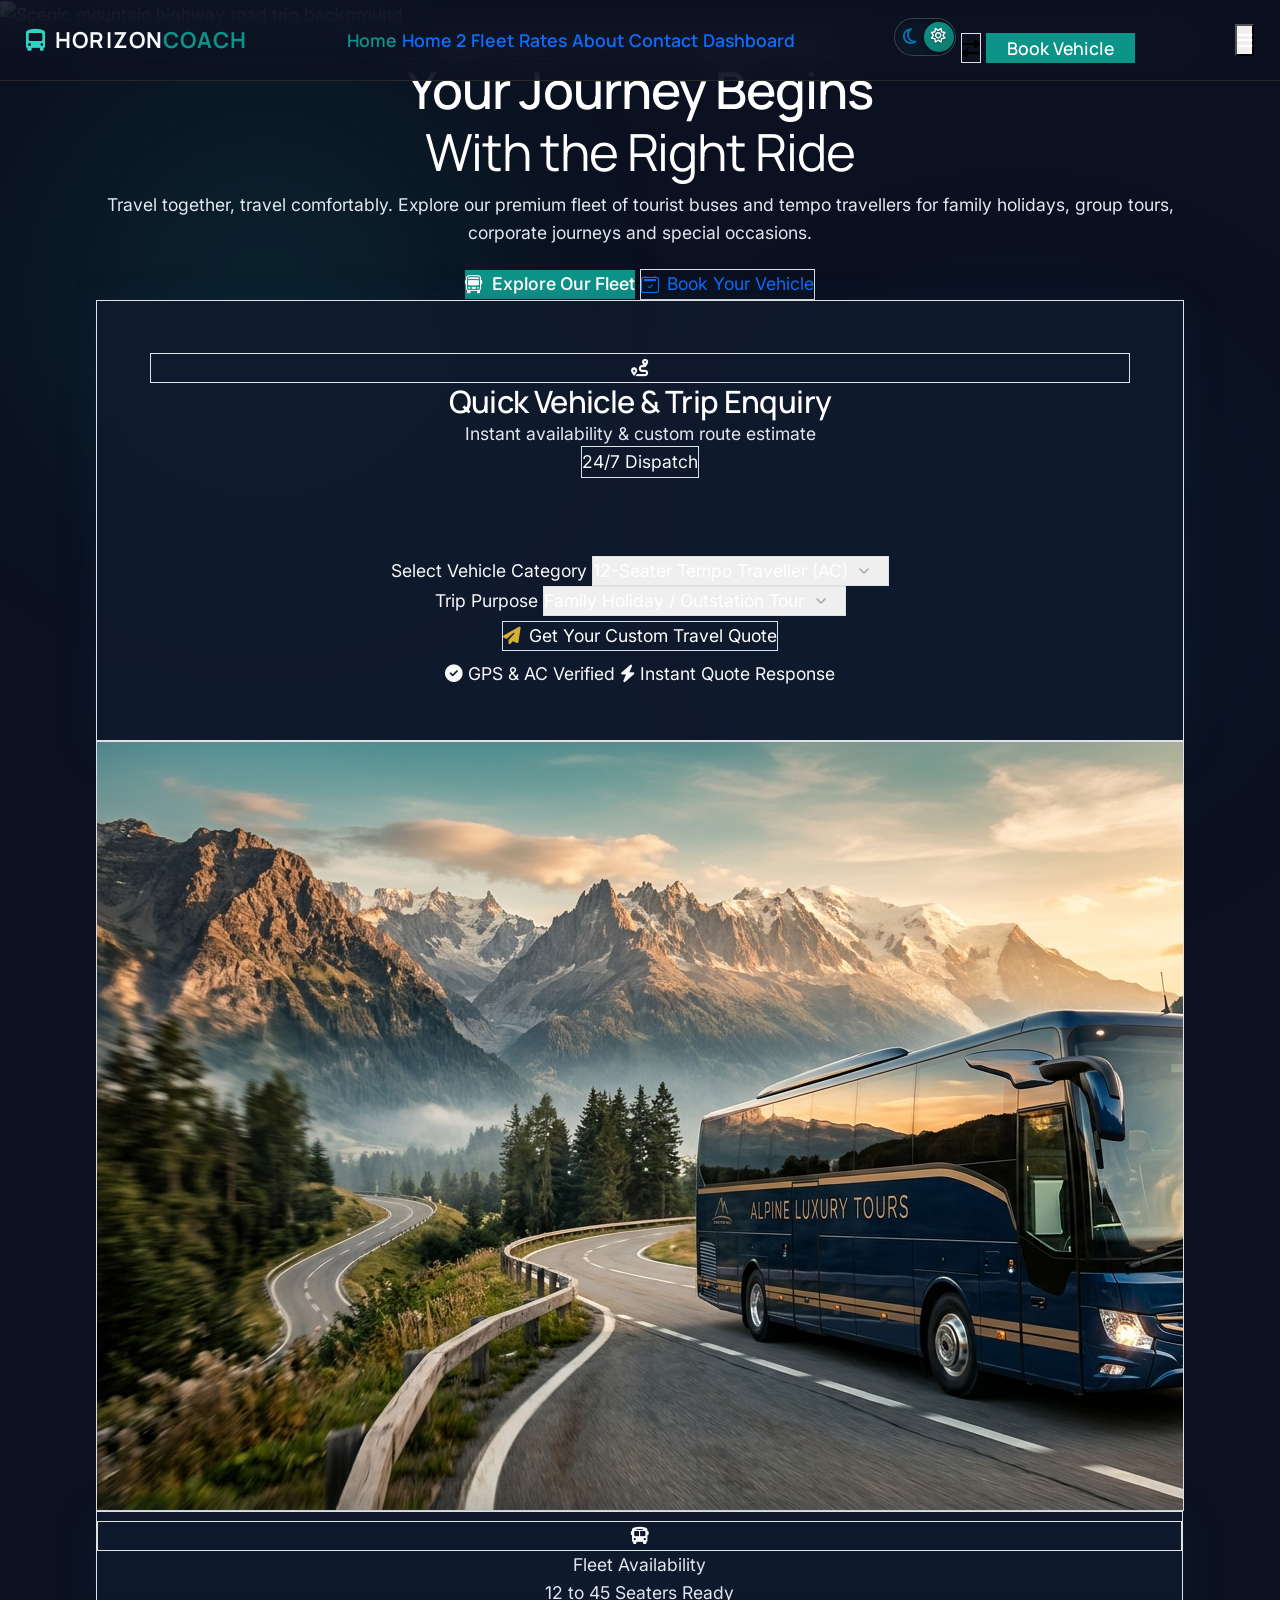
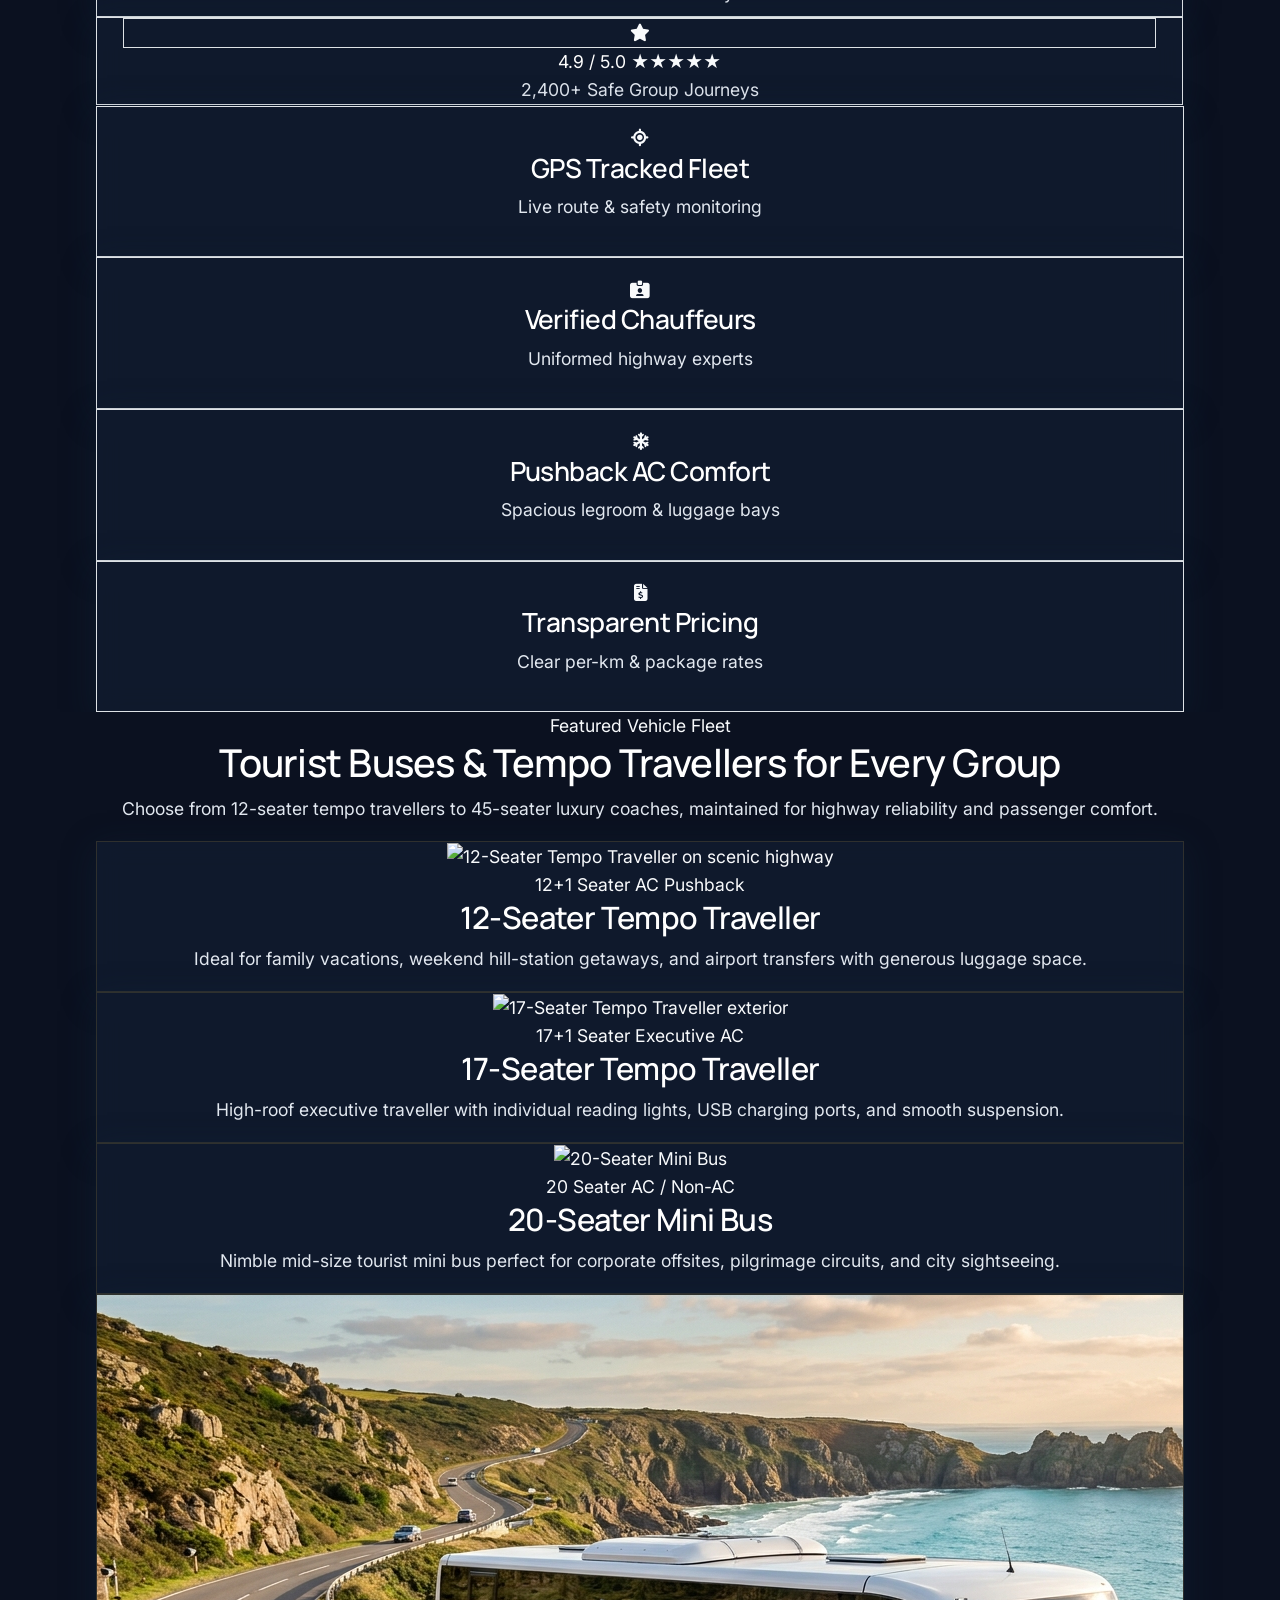
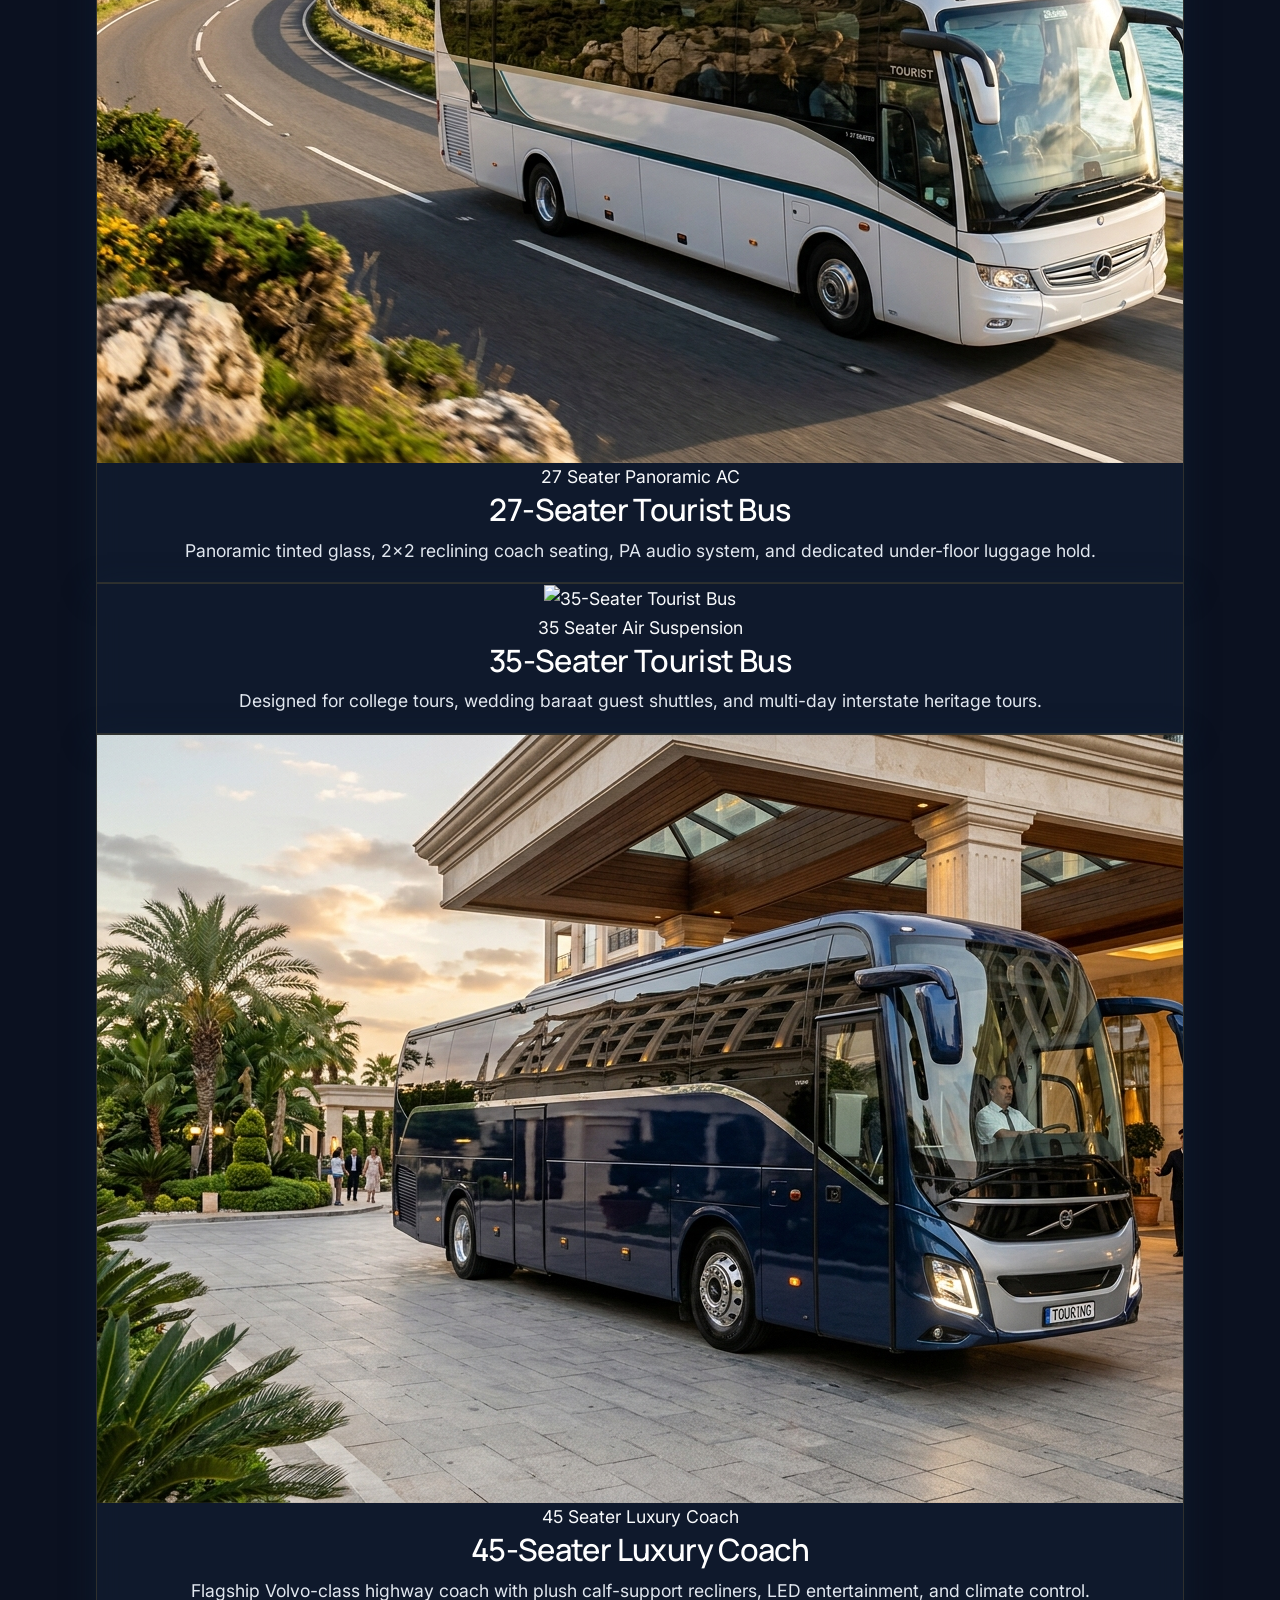
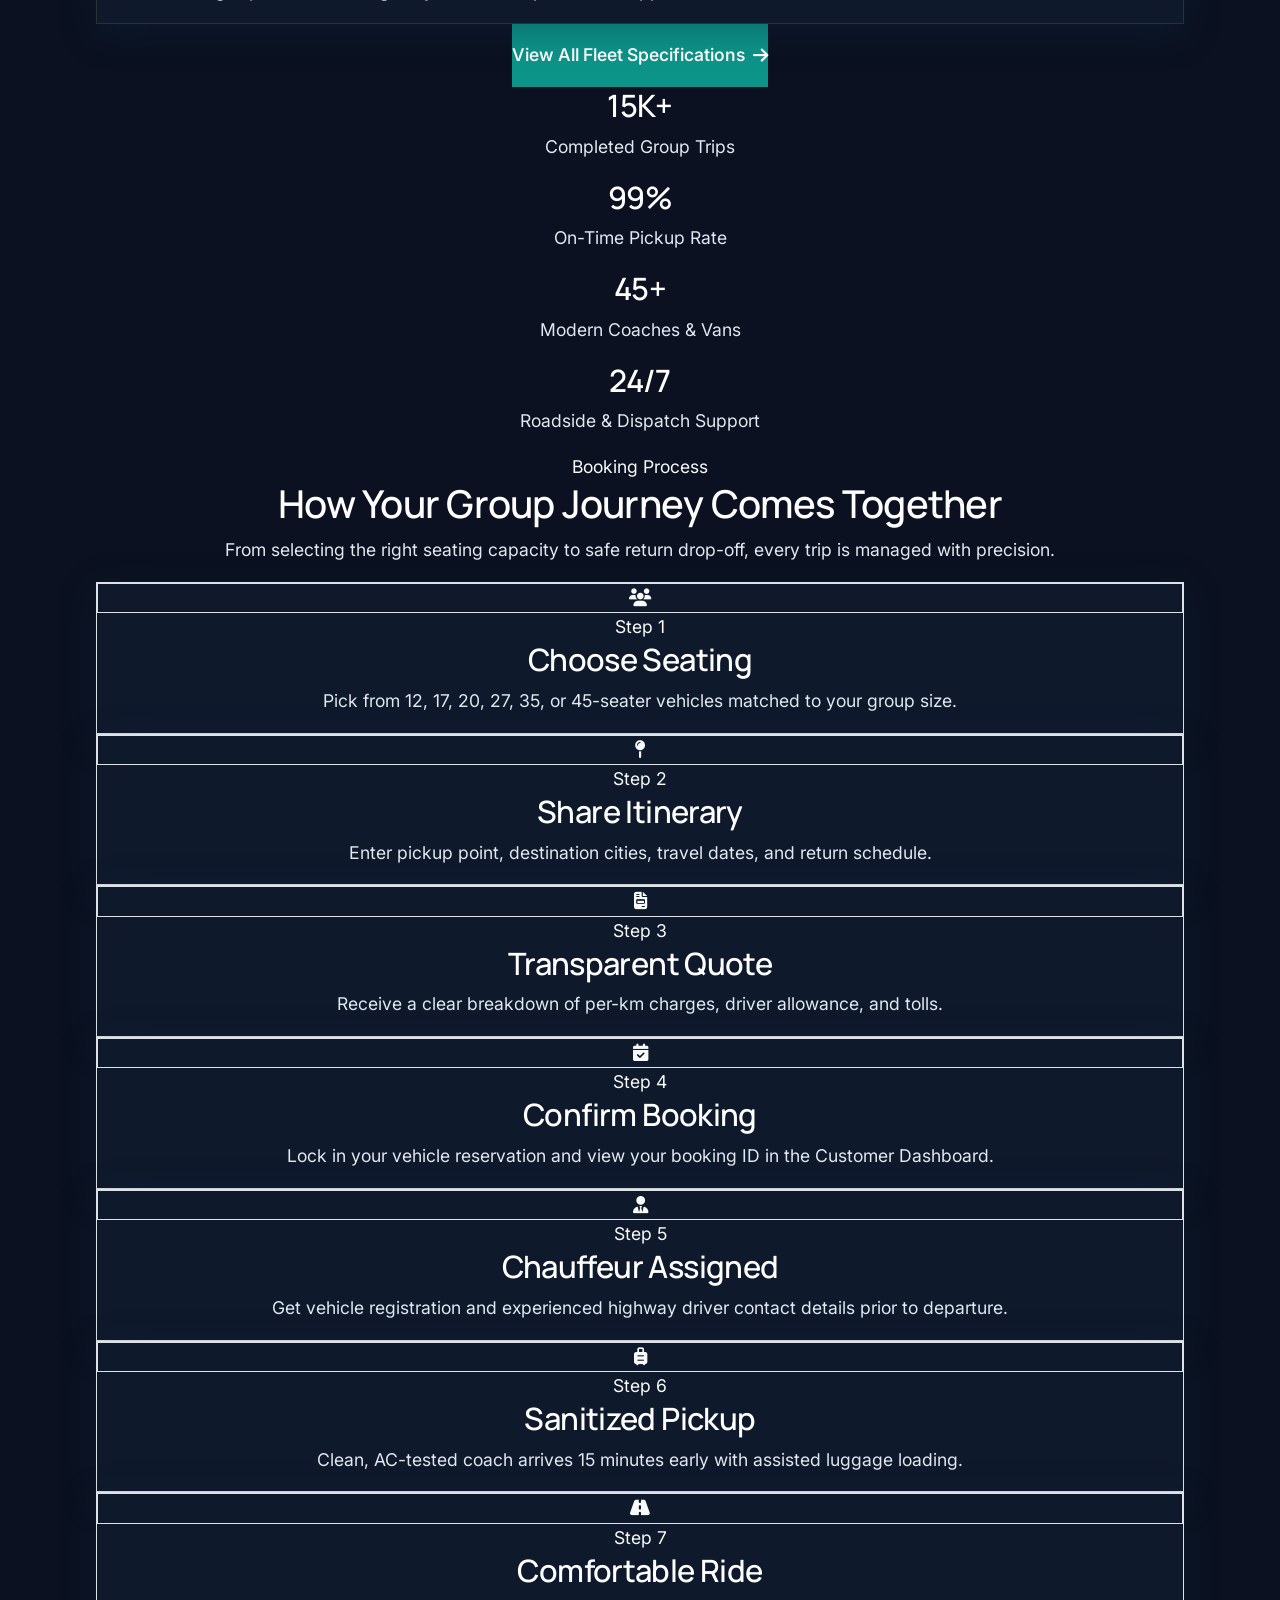
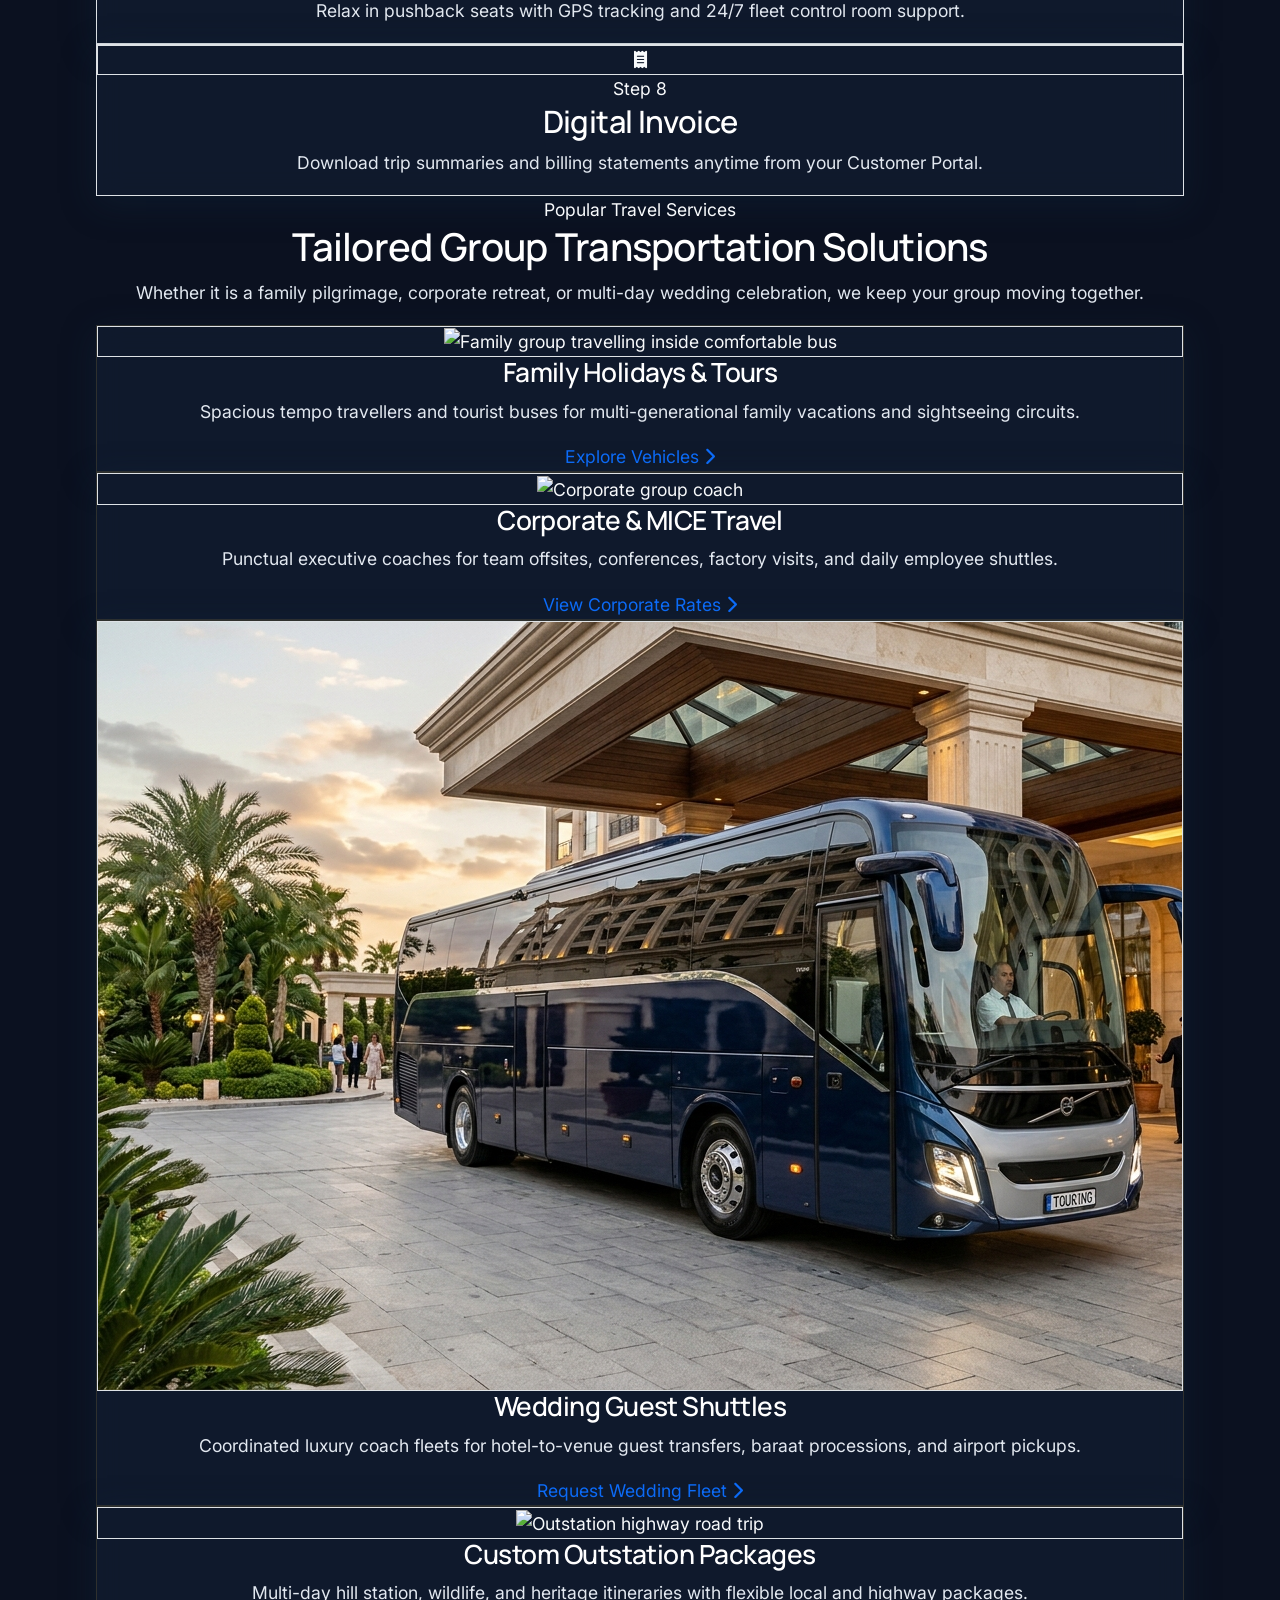
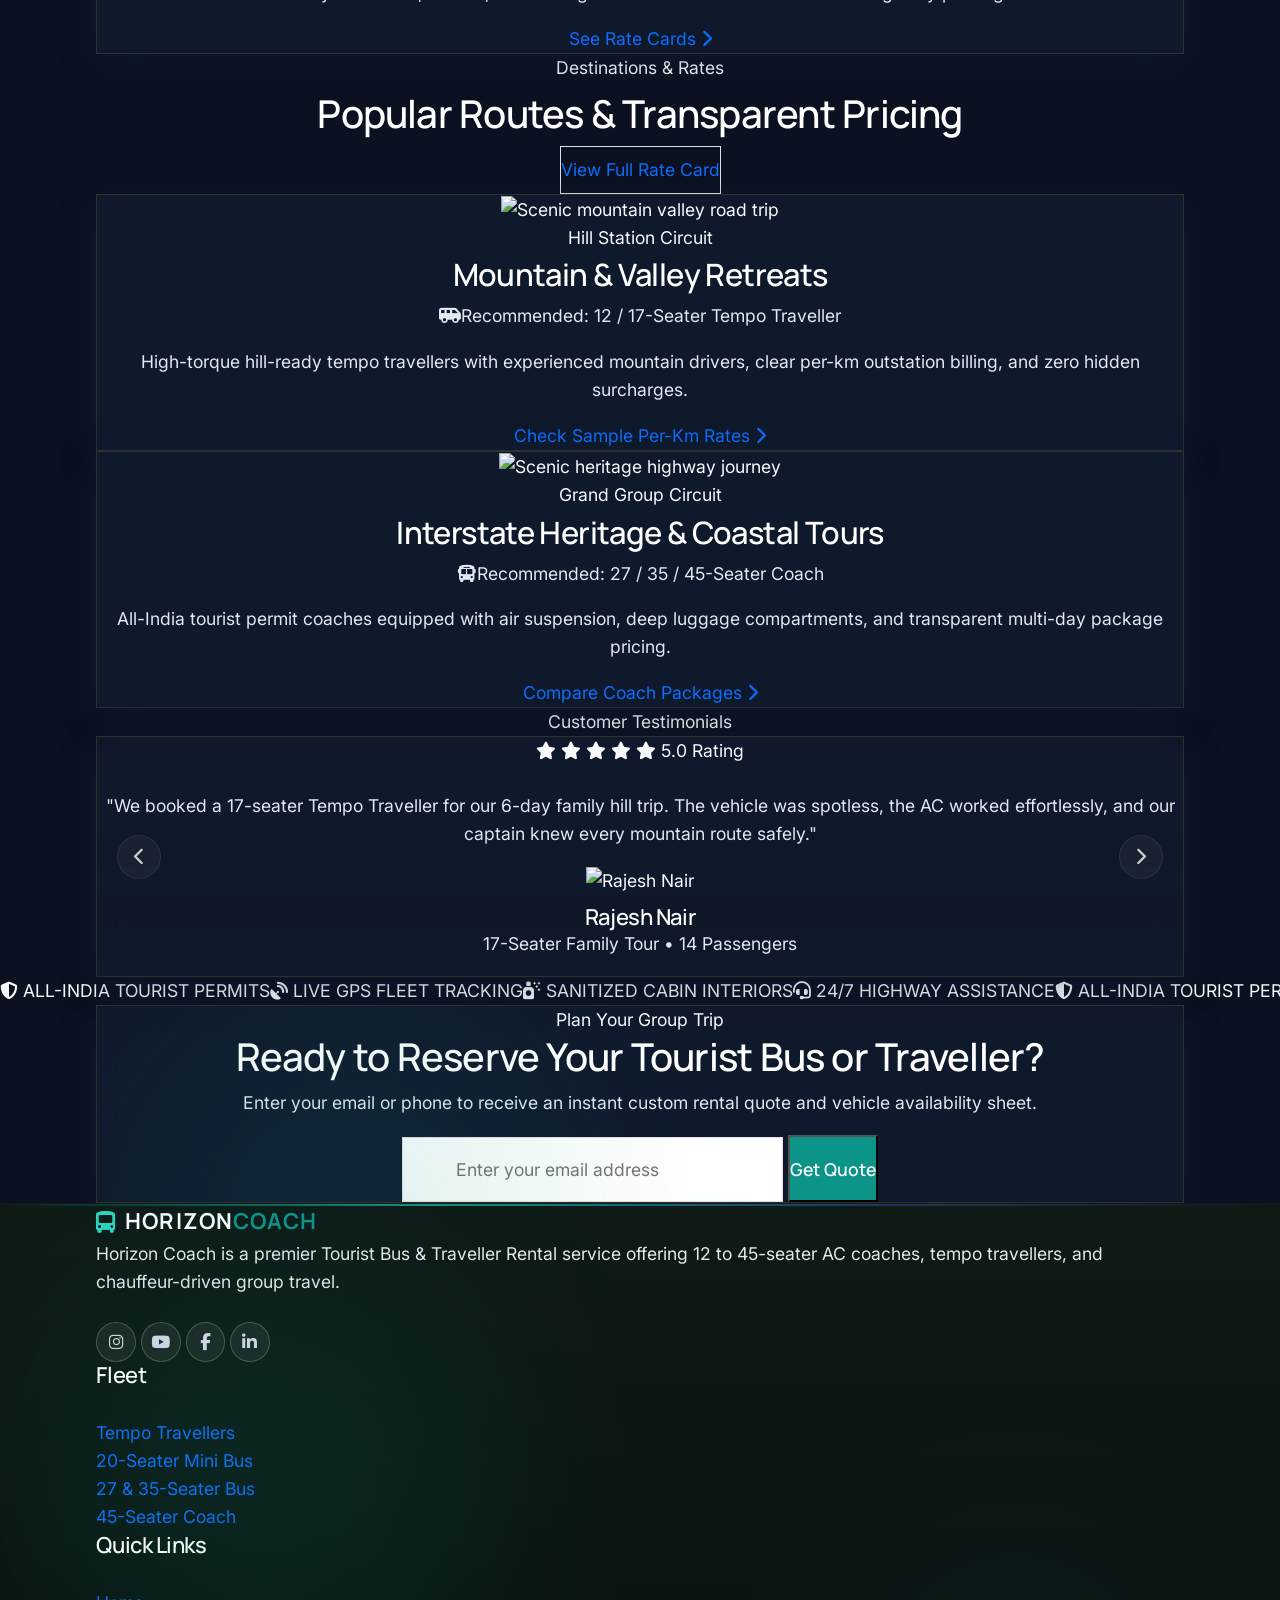
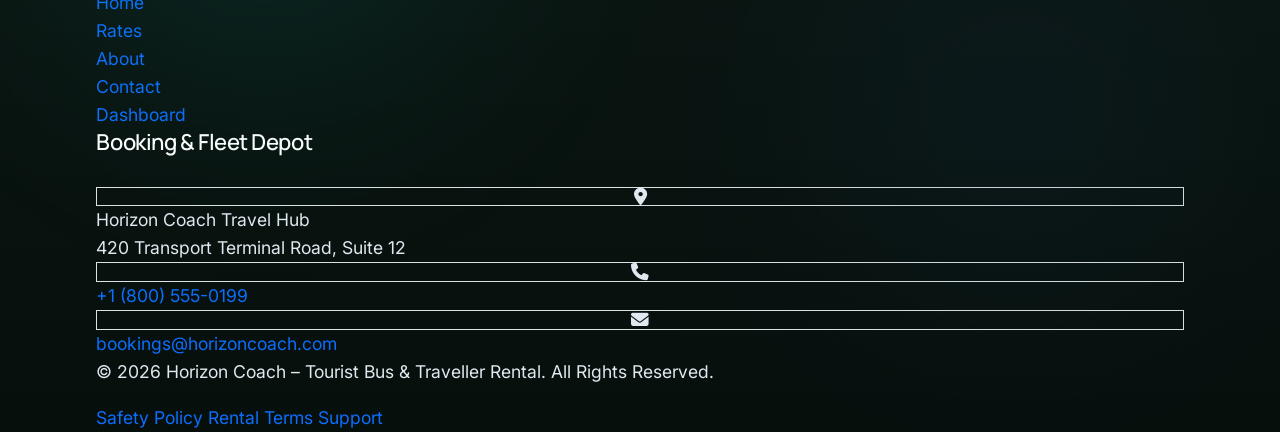
==== index.html @ f1a5cb8f "Transform website to Horizon Coach - Tourist Bus & Traveller Rental" ====
<!DOCTYPE html>
<html lang="en" data-theme="dark">

<head>
  <meta charset="UTF-8">
  <meta name="viewport" content="width=device-width, initial-scale=1.0">
  <title>Horizon Coach | Tourist Bus &amp; Traveller Rental</title>
  <meta name="description"
    content="Horizon Coach offers reliable tourist bus rentals, 12 to 17-seater tempo travellers, mini buses, and 45-seater luxury coaches for family holidays, corporate travel, weddings, and group tours.">
  <meta name="keywords" content="tourist bus rental, tempo traveller rental, luxury coach hire, mini bus rental, group transportation, wedding bus rental, corporate travel">
  <link rel="icon" type="image/svg+xml" href="favicon.svg">

  <!-- CSS Stylesheets -->
  <script src="https://cdn.tailwindcss.com"></script>
  <script>
    tailwind.config = {
      darkMode: 'class',
      theme: {
        extend: {
          colors: {
            darkbg: '#0B1120',
            cardbg1: '#111B2E',
            cardbg2: '#1E3A5F',
            primary: '#0D9488',
            secondary: '#111B2E',
            accent: '#D4AF37',
            violet: {
              400: '#0D9488',
              500: '#0D9488',
              600: '#111B2E',
            }
          },
          fontFamily: {
            sans: ['Inter', 'sans-serif'],
            heading: ['Manrope', 'Plus Jakarta Sans', 'sans-serif']
          }
        }
      }
    }
  </script>
  <link href="https://cdn.jsdelivr.net/npm/bootstrap@5.3.3/dist/css/bootstrap.min.css" rel="stylesheet">
  <link rel="stylesheet" href="https://cdn.jsdelivr.net/npm/bootstrap-icons@1.11.3/font/bootstrap-icons.min.css">
  <link href="https://unpkg.com/aos@2.3.1/dist/aos.css" rel="stylesheet">
  <link rel="stylesheet" href="https://cdnjs.cloudflare.com/ajax/libs/font-awesome/6.4.0/css/all.min.css">
  <link rel="stylesheet" href="css/custom.css">
</head>

<body class="bg-[#0B1120] text-white transition-colors duration-300">

  <!-- Navigation Bar -->
  <nav class="navbar navbar-expand-lg fixed-top glass-navbar py-3">
    <div class="container-fluid px-4 max-w-7xl mx-auto flex justify-between items-center">
      <a class="brand-logo flex items-center gap-2 text-decoration-none" href="index.html">
        <i class="fa-solid fa-bus-simple text-[#D4AF37] text-xl"></i>
        <span>HORIZON<span class="text-[#0D9488]">COACH</span></span>
      </a>

      <!-- Desktop Links -->
      <div class="hidden lg:flex items-center gap-7">
        <a class="text-[#D4AF37] font-bold active-nav-link hover:text-[#D4AF37] transition-colors text-decoration-none" href="index.html" aria-current="page">Home</a>
        <a class="text-[#E2E8F0] hover:text-[#D4AF37] transition-colors font-medium text-decoration-none" href="home-2.html">Home 2</a>
        <a class="text-[#E2E8F0] hover:text-[#D4AF37] transition-colors font-medium text-decoration-none" href="services.html">Fleet</a>
        <a class="text-[#E2E8F0] hover:text-[#D4AF37] transition-colors font-medium text-decoration-none" href="prescriptions.html">Rates</a>
        <a class="text-[#E2E8F0] hover:text-[#D4AF37] transition-colors font-medium text-decoration-none" href="about.html">About</a>
        <a class="text-[#E2E8F0] hover:text-[#D4AF37] transition-colors font-medium text-decoration-none" href="contact.html">Contact</a>
        <a class="text-[#E2E8F0] hover:text-[#D4AF37] transition-colors font-medium text-decoration-none" href="dashboard.html">Dashboard</a>
      </div>

      <!-- Action Buttons -->
      <div class="hidden lg:flex items-center gap-3">
        <!-- Theme Toggle Switch Button -->
        <button id="theme-toggle" class="header-theme-switch" title="Toggle Theme">
          <span class="track-icons flex justify-between items-center text-xs select-none w-full">
            <i class="fa-regular fa-moon text-sky-400 text-xs opacity-75"></i>
            <i class="fa-regular fa-sun text-amber-400 text-xs opacity-75"></i>
          </span>
          <span id="header-theme-thumb">
            <i id="theme-icon" class="fa-regular fa-sun text-white"></i>
          </span>
        </button>

        <!-- RTL/LTR Toggle Button -->
        <button id="rtl-toggle" class="w-[38px] h-[38px] flex items-center justify-center rounded-full border border-white/20 hover:bg-white/10 text-gray-300 hover:text-white transition-colors bg-transparent" title="Toggle Layout Direction">
          <i id="rtl-icon" class="fa-solid fa-right-left text-sm"></i>
        </button>
        <a href="register.html"
          class="h-[38px] px-5 inline-flex items-center justify-center rounded-full border border-[#0D9488] bg-[#0D9488] text-white hover:bg-[#0D9488]/90 transition-all duration-300 font-medium text-sm text-decoration-none">
          Book Vehicle
        </a>
      </div>

      <!-- Mobile Toggle -->
      <button class="lg:hidden text-white text-xl" id="mobile-menu-btn" aria-expanded="false">
        <i class="fa-solid fa-bars"></i>
      </button>
    </div>
  </nav>

  <!-- Mobile Dropdown Navigation -->
  <div id="mobile-menu"
    class="hidden fixed top-[70px] left-0 w-full glass-panel py-6 px-5 z-40 lg:hidden flex flex-col gap-3">
    <a class="text-base text-[#D4AF37] font-bold active-nav-link text-decoration-none" href="index.html">Home</a>
    <a class="text-base text-[#E2E8F0] text-decoration-none" href="home-2.html">Home 2</a>
    <a class="text-base text-[#E2E8F0] text-decoration-none" href="services.html">Fleet</a>
    <a class="text-base text-[#E2E8F0] text-decoration-none" href="prescriptions.html">Rates</a>
    <a class="text-base text-[#E2E8F0] text-decoration-none" href="about.html">About</a>
    <a class="text-base text-[#E2E8F0] text-decoration-none" href="contact.html">Contact</a>
    <a class="text-base text-[#E2E8F0] text-decoration-none" href="dashboard.html">Dashboard</a>

    <div class="h-[1px] bg-white/10 my-2"></div>

    <!-- Mobile Settings Section -->
    <div class="space-y-2">
      <span class="text-[11px] uppercase tracking-wider text-[#94A3B8] font-heading font-semibold block px-1">Settings</span>
      <div class="grid grid-cols-2 gap-2">
        <button id="theme-toggle-mobile" class="mobile-settings-btn flex items-center justify-between px-3 py-2.5 rounded-xl text-xs font-medium transition-all">
          <span class="flex items-center gap-2">
            <i id="theme-icon-mobile" class="fa-regular fa-sun text-[#0D9488]"></i>
            <span>Theme</span>
          </span>
          <span id="theme-switch-track" class="toggle-switch-track">
            <span class="toggle-switch-thumb"></span>
          </span>
        </button>
        <button id="rtl-toggle-mobile" class="mobile-settings-btn flex items-center justify-between px-3 py-2.5 rounded-xl text-xs font-medium transition-all">
          <span class="flex items-center gap-2">
            <i class="fa-solid fa-right-left text-[#D4AF37]"></i>
            <span>Direction</span>
          </span>
          <span id="rtl-switch-track" class="toggle-switch-track">
            <span class="toggle-switch-thumb"></span>
          </span>
        </button>
      </div>
    </div>

    <div class="pt-2">
      <a href="register.html"
        class="w-full block text-center py-2.5 rounded-xl bg-[#0D9488] text-white font-medium hover:bg-opacity-95 transition-all text-decoration-none text-sm shadow-md">
        Book Vehicle
      </a>
    </div>
  </div>

  <!-- Hero Section -->
  <section class="relative flex items-center pt-24 lg:pt-28 pb-16 lg:pb-20 overflow-hidden bg-[#070C18] home1-hero-wrapper max-w-full">
    <!-- Full-Bleed Scenic Highway Background Image + Navy Gradient Overlay -->
    <div class="absolute inset-0 z-0 overflow-hidden">
      <img src="https://images.unsplash.com/photo-1469854523086-cc02fe5d8800?auto=format&fit=crop&w=1800&q=80" alt="Scenic mountain highway road trip background" class="w-full h-full object-cover object-center opacity-35 hero-ken-burns">
      <div class="absolute inset-0 bg-gradient-to-b from-[#070C18]/90 via-[#0B1120]/80 to-[#111B2E]/95"></div>
    </div>
    <div class="bg-gradient-orb orb-primary opacity-40"></div>
    <div class="bg-gradient-orb orb-secondary opacity-30 top-1/4 left-10"></div>
    <div class="absolute inset-0 bg-[radial-gradient(#D4AF37_1px,transparent_1px)] [background-size:32px_32px] opacity-[0.06] pointer-events-none"></div>

    <div class="container max-w-7xl mx-auto px-4 relative z-10">

      <!-- Centered Top Header Banner -->
      <div class="max-w-3xl mx-auto text-center space-y-3.5 mb-8 lg:mb-10">
        <!-- Eyebrow Pill -->
        <div class="hero-reveal-1 inline-flex items-center gap-2 px-4 py-1.5 rounded-full bg-[#0D9488]/25 border border-[#D4AF37]/35 text-[#D4AF37] text-[11px] font-semibold tracking-widest uppercase shadow-md backdrop-blur-md">
          <span class="w-2 h-2 rounded-full bg-[#D4AF37] animate-ping opacity-75"></span>
          <i class="fa-solid fa-crown text-[#D4AF37] text-[10px]"></i>
          <span>Trusted Tourist Bus &amp; Tempo Traveller Rental</span>
        </div>

        <!-- Main Headline -->
        <h1 class="hero-reveal-2 text-3xl sm:text-5xl lg:text-[3.25rem] font-heading font-bold leading-[1.12] tracking-tight text-white">
          Your Journey Begins <br>
          <span class="text-transparent bg-clip-text bg-gradient-to-r from-[#D4AF37] via-[#FDE68A] to-[#2DD4BF] hero-shimmer-text">
            With the Right Ride
          </span>
        </h1>

        <!-- Subtitle -->
        <p class="hero-reveal-3 text-[#CBD5E1] text-sm sm:text-base font-normal leading-relaxed max-w-2xl mx-auto">
          Travel together, travel comfortably. Explore our premium fleet of tourist buses and tempo travellers for family holidays, group tours, corporate journeys and special occasions.
        </p>

        <!-- Primary Hero CTAs -->
        <div class="hero-reveal-4 flex flex-wrap items-center justify-center gap-3.5 pt-1">
          <a href="services.html" class="px-6 py-2.5 rounded-full bg-[#0D9488] text-white font-semibold text-sm hover:bg-[#0F766E] hover:-translate-y-0.5 transition-all shadow-lg shadow-[#0D9488]/30 text-decoration-none inline-flex items-center gap-2">
            <i class="bi bi-bus-front"></i> Explore Our Fleet
          </a>
          <a href="contact.html" class="px-6 py-2.5 rounded-full border border-[#D4AF37]/80 bg-[#D4AF37]/10 text-[#D4AF37] hover:bg-[#D4AF37] hover:text-[#0B1120] hover:-translate-y-0.5 font-semibold text-sm transition-all text-decoration-none inline-flex items-center gap-2">
            <i class="bi bi-calendar2-check"></i> Book Your Vehicle
          </a>
        </div>
      </div>

      <!-- 2-Column Split Showcase Grid -->
      <div class="grid lg:grid-cols-12 gap-7 lg:gap-9 items-center">

        <!-- Left Column: Interactive Quick Trip & Fleet Estimator Widget -->
        <div class="lg:col-span-6" data-aos="fade-right">
          <div class="glass-panel p-5 sm:p-7 rounded-3xl border border-white/15 shadow-2xl bg-[#0B1120]/85 backdrop-blur-xl relative overflow-hidden">
            <div class="absolute top-0 left-0 right-0 h-1 bg-gradient-to-r from-[#0D9488] via-[#D4AF37] to-[#0D9488]"></div>
            <div class="flex items-center justify-between border-b border-white/10 pb-4 mb-5">
              <div class="flex items-center gap-3">
                <div class="w-10 h-10 rounded-xl bg-[#0D9488]/25 border border-[#0D9488]/50 flex items-center justify-center text-[#D4AF37]">
                  <i class="fa-solid fa-route text-lg"></i>
                </div>
                <div>
                  <h3 class="text-base font-heading font-bold text-white leading-tight mb-0">Quick Vehicle &amp; Trip Enquiry</h3>
                  <p class="text-[11px] text-[#94A3B8] mb-0">Instant availability &amp; custom route estimate</p>
                </div>
              </div>
              <span class="px-2.5 py-1 rounded-full bg-[#D4AF37]/15 border border-[#D4AF37]/30 text-[#D4AF37] text-[11px] font-semibold">24/7 Dispatch</span>
            </div>

            <form action="contact.html" method="GET" class="space-y-4">
              <div class="grid sm:grid-cols-2 gap-3">
                <div>
                  <label for="home1-vehicle-select" class="block text-xs font-semibold text-[#E2E8F0] mb-1.5">Select Vehicle Category</label>
                  <select id="home1-vehicle-select" class="w-full bg-[#070C18] border border-white/20 rounded-xl px-3.5 py-2.5 text-xs sm:text-sm text-white focus:outline-none focus:border-[#D4AF37] transition-colors">
                    <option>12-Seater Tempo Traveller (AC)</option>
                    <option>17-Seater Tempo Traveller (AC)</option>
                    <option>20-Seater Tourist Mini Bus</option>
                    <option>27-Seater Tourist Bus</option>
                    <option>35-Seater Executive Bus</option>
                    <option>45-Seater Luxury Coach</option>
                  </select>
                </div>
                <div>
                  <label for="home1-trip-select" class="block text-xs font-semibold text-[#E2E8F0] mb-1.5">Trip Purpose</label>
                  <select id="home1-trip-select" class="w-full bg-[#070C18] border border-white/20 rounded-xl px-3.5 py-2.5 text-xs sm:text-sm text-white focus:outline-none focus:border-[#D4AF37] transition-colors">
                    <option>Family Holiday / Outstation Tour</option>
                    <option>Corporate Offsite &amp; Team Travel</option>
                    <option>Wedding Guest Transportation</option>
                    <option>Airport / Railway Group Transfer</option>
                    <option>Custom Multi-City Package</option>
                  </select>
                </div>
              </div>

              <div class="pt-1 flex items-center gap-3">
                <a href="contact.html"
                  class="w-full py-3.5 px-6 rounded-xl bg-gradient-to-r from-[#0D9488] to-[#111B2E] border border-[#0D9488]/80 font-semibold text-center text-xs sm:text-sm hover:shadow-lg hover:shadow-[#0D9488]/30 hover:scale-[1.01] transition-all shadow-md flex items-center justify-center gap-2 text-decoration-none"
                  style="color: #ffffff !important;">
                  <i class="fa-solid fa-paper-plane text-xs" style="color: #D4AF37 !important;"></i>
                  <span style="color: #ffffff !important;">Get Your Custom Travel Quote</span>
                </a>
              </div>

              <div class="pt-2 flex items-center justify-between text-[11px] text-[#CBD5E1] border-t border-white/10">
                <span class="flex items-center gap-1.5"><i class="fa-solid fa-check-circle text-[#D4AF37]"></i> GPS &amp; AC Verified</span>
                <span class="flex items-center gap-1.5"><i class="fa-solid fa-bolt text-[#D4AF37]"></i> Instant Quote Response</span>
              </div>
            </form>
          </div>
        </div>

        <!-- Right Column: Showcase Vehicle Image & Live Availability Frame -->
        <div class="lg:col-span-6 relative" data-aos="fade-left">
          <div class="relative w-full max-w-md lg:max-w-none mx-auto">

            <!-- Main Hero Image Frame -->
            <div class="relative w-full h-[270px] sm:h-[340px] lg:h-[380px] rounded-3xl overflow-hidden border border-white/20 ring-1 ring-[#D4AF37]/25 shadow-2xl group">
              <img src="images/hero-coach.jpg" alt="Horizon Coach luxury tourist bus driving on a scenic mountain highway" class="w-full h-full object-cover object-center group-hover:scale-105 transition-transform duration-700">
              <div class="absolute inset-0 bg-gradient-to-t from-[#0B1120]/85 via-transparent to-transparent"></div>
            </div>

            <!-- Floating Live Status Badge (Top Right) -->
            <div class="hero-float absolute top-3 right-3 sm:right-4 glass-panel px-3.5 py-2 rounded-2xl border border-[#D4AF37]/35 shadow-2xl flex items-center gap-2.5 bg-[#0B1120]/95 backdrop-blur-md">
              <div class="w-8 h-8 rounded-xl bg-[#0D9488]/25 border border-[#0D9488]/50 flex items-center justify-center text-[#D4AF37] shrink-0">
                <i class="fa-solid fa-bus text-xs"></i>
              </div>
              <div>
                <p class="text-[9px] uppercase tracking-wider text-[#CBD5E1] font-semibold leading-none mb-0">Fleet Availability</p>
                <p class="text-[11px] font-bold text-white mt-0.5 mb-0">12 to 45 Seaters Ready</p>
              </div>
            </div>

            <!-- Floating Customer Rating Badge (Bottom Left) -->
            <div class="hero-float-delayed absolute bottom-3 left-3 sm:left-4 glass-panel px-4 py-2.5 rounded-2xl border border-white/20 shadow-2xl flex items-center gap-3 bg-[#0B1120]/95 backdrop-blur-md">
              <div class="w-9 h-9 rounded-full bg-[#D4AF37]/15 border border-[#D4AF37]/40 flex items-center justify-center text-[#D4AF37] shrink-0">
                <i class="fa-solid fa-star text-sm"></i>
              </div>
              <div>
                <div class="flex items-center gap-1">
                  <span class="text-xs font-bold text-white">4.9 / 5.0</span>
                  <span class="text-[10px] text-[#D4AF37]">★★★★★</span>
                </div>
                <p class="text-[10px] text-[#CBD5E1] font-medium mt-0.5 mb-0">2,400+ Safe Group Journeys</p>
              </div>
            </div>

          </div>
        </div>

      </div>

      <!-- Bottom Specialty Feature Bar (4-Pill Ribbon) -->
      <div class="mt-12 sm:mt-16 grid grid-cols-2 md:grid-cols-4 gap-3 sm:gap-4 items-stretch border-t border-white/10 pt-6">

        <div class="glass-panel min-w-0 h-full p-3 sm:p-4 rounded-2xl border border-white/10 bg-[#111B2E]/50 flex flex-col items-center justify-center text-center gap-2">
          <i class="fa-solid fa-location-crosshairs text-[#D4AF37] text-lg sm:text-xl"></i>
          <div class="flex flex-col items-center justify-center gap-1">
            <h4 class="text-xs font-bold text-white">GPS Tracked Fleet</h4>
            <p class="text-[10px] text-[#CBD5E1]">Live route &amp; safety monitoring</p>
          </div>
        </div>

        <div class="glass-panel min-w-0 h-full p-3 sm:p-4 rounded-2xl border border-white/10 bg-[#111B2E]/50 flex flex-col items-center justify-center text-center gap-2">
          <i class="fa-solid fa-id-card-clip text-[#0D9488] text-lg sm:text-xl"></i>
          <div class="flex flex-col items-center justify-center gap-1">
            <h4 class="text-xs font-bold text-white">Verified Chauffeurs</h4>
            <p class="text-[10px] text-[#CBD5E1]">Uniformed highway experts</p>
          </div>
        </div>

        <div class="glass-panel min-w-0 h-full p-3 sm:p-4 rounded-2xl border border-white/10 bg-[#111B2E]/50 flex flex-col items-center justify-center text-center gap-2">
          <i class="fa-solid fa-snowflake text-[#D4AF37] text-lg sm:text-xl"></i>
          <div class="flex flex-col items-center justify-center gap-1">
            <h4 class="text-xs font-bold text-white">Pushback AC Comfort</h4>
            <p class="text-[10px] text-[#CBD5E1]">Spacious legroom &amp; luggage bays</p>
          </div>
        </div>

        <div class="glass-panel min-w-0 h-full p-3 sm:p-4 rounded-2xl border border-white/10 bg-[#111B2E]/50 flex flex-col items-center justify-center text-center gap-2">
          <i class="fa-solid fa-file-invoice-dollar text-[#0D9488] text-lg sm:text-xl"></i>
          <div class="flex flex-col items-center justify-center gap-1">
            <h4 class="text-xs font-bold text-white">Transparent Pricing</h4>
            <p class="text-[10px] text-[#CBD5E1]">Clear per-km &amp; package rates</p>
          </div>
        </div>

      </div>

    </div>
  </section>

  <!-- 1. Featured Vehicle Fleet (6 Categories) -->
  <section class="py-24 bg-[#0B1120]">
    <div class="container max-w-7xl mx-auto px-4">
      <div class="text-center space-y-3 mb-16" data-aos="fade-up">
        <span class="text-xs uppercase tracking-widest text-[#D4AF37] font-heading font-semibold">Featured Vehicle Fleet</span>
        <h2 class="text-3xl md:text-4xl font-heading">Tourist Buses &amp; Tempo Travellers for Every Group</h2>
        <p class="text-[#94A3B8] max-w-xl mx-auto">Choose from 12-seater tempo travellers to 45-seater luxury coaches, maintained for highway reliability and passenger comfort.</p>
      </div>

      <div class="grid md:grid-cols-2 lg:grid-cols-3 gap-8">
        <!-- Fleet Card 1 -->
        <div class="glass-panel rounded-2xl overflow-hidden glass-card-hover" data-aos="fade-up" data-aos-delay="100">
          <div class="h-48 relative overflow-hidden">
            <img src="https://images.pexels.com/photos/28897042/pexels-photo-28897042/free-photo-of-scenic-road-trip-adventure-with-camper-van.jpeg?auto=compress&cs=tinysrgb&w=900" alt="12-Seater Tempo Traveller on scenic highway"
              class="w-full h-full object-cover">
          </div>
          <div class="p-6 space-y-3">
            <div class="flex items-center justify-between">
              <span class="text-xs font-semibold text-[#D4AF37] uppercase">12+1 Seater</span>
              <span class="text-xs px-2.5 py-0.5 rounded-full bg-[#0D9488]/20 text-[#2DD4BF]">AC Pushback</span>
            </div>
            <h3 class="text-xl font-heading">12-Seater Tempo Traveller</h3>
            <p class="text-sm text-[#CBD5E1]">Ideal for family vacations, weekend hill-station getaways, and airport transfers with generous luggage space.</p>
          </div>
        </div>

        <!-- Fleet Card 2 -->
        <div class="glass-panel rounded-2xl overflow-hidden glass-card-hover" data-aos="fade-up" data-aos-delay="200">
          <div class="h-48 relative overflow-hidden">
            <img src="https://images.pexels.com/photos/29510192/pexels-photo-29510192/free-photo-of-travelers-seated-on-a-bus-interior-view.jpeg?auto=compress&cs=tinysrgb&w=900" alt="17-Seater Tempo Traveller exterior"
              class="w-full h-full object-cover">
          </div>
          <div class="p-6 space-y-3">
            <div class="flex items-center justify-between">
              <span class="text-xs font-semibold text-[#D4AF37] uppercase">17+1 Seater</span>
              <span class="text-xs px-2.5 py-0.5 rounded-full bg-[#0D9488]/20 text-[#2DD4BF]">Executive AC</span>
            </div>
            <h3 class="text-xl font-heading">17-Seater Tempo Traveller</h3>
            <p class="text-sm text-[#CBD5E1]">High-roof executive traveller with individual reading lights, USB charging ports, and smooth suspension.</p>
          </div>
        </div>

        <!-- Fleet Card 3 -->
        <div class="glass-panel rounded-2xl overflow-hidden glass-card-hover" data-aos="fade-up" data-aos-delay="300">
          <div class="h-48 relative overflow-hidden">
            <img src="https://images.unsplash.com/photo-1544620347-c4fd4a3d5957?auto=format&fit=crop&w=900&q=80" alt="20-Seater Mini Bus"
              class="w-full h-full object-cover">
          </div>
          <div class="p-6 space-y-3">
            <div class="flex items-center justify-between">
              <span class="text-xs font-semibold text-[#D4AF37] uppercase">20 Seater</span>
              <span class="text-xs px-2.5 py-0.5 rounded-full bg-[#0D9488]/20 text-[#2DD4BF]">AC / Non-AC</span>
            </div>
            <h3 class="text-xl font-heading">20-Seater Mini Bus</h3>
            <p class="text-sm text-[#CBD5E1]">Nimble mid-size tourist mini bus perfect for corporate offsites, pilgrimage circuits, and city sightseeing.</p>
          </div>
        </div>

        <!-- Fleet Card 4 -->
        <div class="glass-panel rounded-2xl overflow-hidden glass-card-hover" data-aos="fade-up" data-aos-delay="400">
          <div class="h-48 relative overflow-hidden">
            <img src="images/fleet-27-bus.jpg" alt="27-Seater Tourist Bus on coastal highway"
              class="w-full h-full object-cover">
          </div>
          <div class="p-6 space-y-3">
            <div class="flex items-center justify-between">
              <span class="text-xs font-semibold text-[#D4AF37] uppercase">27 Seater</span>
              <span class="text-xs px-2.5 py-0.5 rounded-full bg-[#0D9488]/20 text-[#2DD4BF]">Panoramic AC</span>
            </div>
            <h3 class="text-xl font-heading">27-Seater Tourist Bus</h3>
            <p class="text-sm text-[#CBD5E1]">Panoramic tinted glass, 2x2 reclining coach seating, PA audio system, and dedicated under-floor luggage hold.</p>
          </div>
        </div>

        <!-- Fleet Card 5 -->
        <div class="glass-panel rounded-2xl overflow-hidden glass-card-hover" data-aos="fade-up" data-aos-delay="500">
          <div class="h-48 relative overflow-hidden">
            <img src="https://images.pexels.com/photos/29586609/pexels-photo-29586609/free-photo-of-luxury-seabird-coach-bus-for-comfortable-travel.jpeg?auto=compress&cs=tinysrgb&w=900" alt="35-Seater Tourist Bus"
              class="w-full h-full object-cover">
          </div>
          <div class="p-6 space-y-3">
            <div class="flex items-center justify-between">
              <span class="text-xs font-semibold text-[#D4AF37] uppercase">35 Seater</span>
              <span class="text-xs px-2.5 py-0.5 rounded-full bg-[#0D9488]/20 text-[#2DD4BF]">Air Suspension</span>
            </div>
            <h3 class="text-xl font-heading">35-Seater Tourist Bus</h3>
            <p class="text-sm text-[#CBD5E1]">Designed for college tours, wedding baraat guest shuttles, and multi-day interstate heritage tours.</p>
          </div>
        </div>

        <!-- Fleet Card 6 -->
        <div class="glass-panel rounded-2xl overflow-hidden glass-card-hover" data-aos="fade-up" data-aos-delay="600">
          <div class="h-48 relative overflow-hidden">
            <img src="images/fleet-45-coach.jpg" alt="45-Seater Luxury Coach parked at hotel"
              class="w-full h-full object-cover">
          </div>
          <div class="p-6 space-y-3">
            <div class="flex items-center justify-between">
              <span class="text-xs font-semibold text-[#D4AF37] uppercase">45 Seater</span>
              <span class="text-xs px-2.5 py-0.5 rounded-full bg-[#D4AF37]/20 text-[#D4AF37]">Luxury Coach</span>
            </div>
            <h3 class="text-xl font-heading">45-Seater Luxury Coach</h3>
            <p class="text-sm text-[#CBD5E1]">Flagship Volvo-class highway coach with plush calf-support recliners, LED entertainment, and climate control.</p>
          </div>
        </div>
      </div>

      <div class="text-center mt-12">
        <a href="services.html" class="px-8 py-3 rounded-full bg-[#0D9488] text-white font-semibold text-sm hover:bg-[#0D9488]/90 transition-all text-decoration-none inline-flex items-center gap-2">
          View All Fleet Specifications <i class="fa-solid fa-arrow-right text-xs"></i>
        </a>
      </div>
    </div>
  </section>

  <!-- 2. Why Choose Our Services (Stats Ribbon) -->
  <section class="py-16 bg-[#111B2E]/50 border-y border-white/10">
    <div class="container max-w-7xl mx-auto px-4 grid grid-cols-2 md:grid-cols-4 gap-8 text-center">
      <div data-aos="zoom-in" data-aos-delay="100">
        <h3 class="text-4xl font-heading text-[#D4AF37] font-medium">15K+</h3>
        <p class="text-xs text-[#CBD5E1] uppercase tracking-wider mt-1">Completed Group Trips</p>
      </div>
      <div data-aos="zoom-in" data-aos-delay="200">
        <h3 class="text-4xl font-heading text-[#D4AF37] font-medium">99%</h3>
        <p class="text-xs text-[#CBD5E1] uppercase tracking-wider mt-1">On-Time Pickup Rate</p>
      </div>
      <div data-aos="zoom-in" data-aos-delay="300">
        <h3 class="text-4xl font-heading text-[#D4AF37] font-medium">45+</h3>
        <p class="text-xs text-[#CBD5E1] uppercase tracking-wider mt-1">Modern Coaches &amp; Vans</p>
      </div>
      <div data-aos="zoom-in" data-aos-delay="400">
        <h3 class="text-4xl font-heading text-[#D4AF37] font-medium">24/7</h3>
        <p class="text-xs text-[#CBD5E1] uppercase tracking-wider mt-1">Roadside &amp; Dispatch Support</p>
      </div>
    </div>
  </section>

  <!-- 3. Seamless Booking Process (8 Steps) -->
  <section class="py-24 bg-[#0B1120] relative">
    <div class="container max-w-7xl mx-auto px-4">
      <div class="text-center space-y-3 mb-20" data-aos="fade-up">
        <span class="text-xs uppercase tracking-widest text-[#D4AF37] font-heading font-semibold">Booking Process</span>
        <h2 class="text-3xl md:text-4xl font-heading">How Your Group Journey Comes Together</h2>
        <p class="text-[#94A3B8] max-w-xl mx-auto">From selecting the right seating capacity to safe return drop-off, every trip is managed with precision.</p>
      </div>

      <div class="relative">
        <div class="grid grid-cols-1 sm:grid-cols-2 lg:grid-cols-4 gap-6 relative z-10">
          <!-- Step 1 -->
          <div class="glass-panel p-6 rounded-2xl relative overflow-hidden transition-all duration-300 hover:-translate-y-2 hover:shadow-2xl group flex flex-col items-center text-center h-full z-10 border border-white/10 hover:border-[#0D9488]/60" data-aos="fade-up" data-aos-delay="100">
            <div class="w-12 h-12 rounded-xl bg-[#0D9488]/20 border border-[#0D9488]/40 flex items-center justify-center text-[#D4AF37] group-hover:bg-[#0D9488] group-hover:text-white transition-all duration-300 mb-6 shrink-0 mx-auto">
              <i class="fa-solid fa-users text-xl"></i>
            </div>
            <div class="space-y-2 flex-grow flex flex-col justify-between">
              <div>
                <span class="text-xs font-semibold text-[#D4AF37] uppercase tracking-wider block mb-1">Step 1</span>
                <h3 class="text-lg font-bold font-heading text-white mb-2">Choose Seating</h3>
                <p class="text-xs text-[#CBD5E1] leading-relaxed">
                  Pick from 12, 17, 20, 27, 35, or 45-seater vehicles matched to your group size.
                </p>
              </div>
            </div>
          </div>

          <!-- Step 2 -->
          <div class="glass-panel p-6 rounded-2xl relative overflow-hidden transition-all duration-300 hover:-translate-y-2 hover:shadow-2xl group flex flex-col items-center text-center h-full z-10 border border-white/10 hover:border-[#0D9488]/60" data-aos="fade-up" data-aos-delay="200">
            <div class="w-12 h-12 rounded-xl bg-[#0D9488]/20 border border-[#0D9488]/40 flex items-center justify-center text-[#D4AF37] group-hover:bg-[#0D9488] group-hover:text-white transition-all duration-300 mb-6 shrink-0 mx-auto">
              <i class="fa-solid fa-map-pin text-xl"></i>
            </div>
            <div class="space-y-2 flex-grow flex flex-col justify-between">
              <div>
                <span class="text-xs font-semibold text-[#D4AF37] uppercase tracking-wider block mb-1">Step 2</span>
                <h3 class="text-lg font-bold font-heading text-white mb-2">Share Itinerary</h3>
                <p class="text-xs text-[#CBD5E1] leading-relaxed">
                  Enter pickup point, destination cities, travel dates, and return schedule.
                </p>
              </div>
            </div>
          </div>

          <!-- Step 3 -->
          <div class="glass-panel p-6 rounded-2xl relative overflow-hidden transition-all duration-300 hover:-translate-y-2 hover:shadow-2xl group flex flex-col items-center text-center h-full z-10 border border-white/10 hover:border-[#0D9488]/60" data-aos="fade-up" data-aos-delay="300">
            <div class="w-12 h-12 rounded-xl bg-[#0D9488]/20 border border-[#0D9488]/40 flex items-center justify-center text-[#D4AF37] group-hover:bg-[#0D9488] group-hover:text-white transition-all duration-300 mb-6 shrink-0 mx-auto">
              <i class="fa-solid fa-file-invoice text-xl"></i>
            </div>
            <div class="space-y-2 flex-grow flex flex-col justify-between">
              <div>
                <span class="text-xs font-semibold text-[#D4AF37] uppercase tracking-wider block mb-1">Step 3</span>
                <h3 class="text-lg font-bold font-heading text-white mb-2">Transparent Quote</h3>
                <p class="text-xs text-[#CBD5E1] leading-relaxed">
                  Receive a clear breakdown of per-km charges, driver allowance, and tolls.
                </p>
              </div>
            </div>
          </div>

          <!-- Step 4 -->
          <div class="glass-panel p-6 rounded-2xl relative overflow-hidden transition-all duration-300 hover:-translate-y-2 hover:shadow-2xl group flex flex-col items-center text-center h-full z-10 border border-white/10 hover:border-[#0D9488]/60" data-aos="fade-up" data-aos-delay="400">
            <div class="w-12 h-12 rounded-xl bg-[#0D9488]/20 border border-[#0D9488]/40 flex items-center justify-center text-[#D4AF37] group-hover:bg-[#0D9488] group-hover:text-white transition-all duration-300 mb-6 shrink-0 mx-auto">
              <i class="fa-solid fa-calendar-check text-xl"></i>
            </div>
            <div class="space-y-2 flex-grow flex flex-col justify-between">
              <div>
                <span class="text-xs font-semibold text-[#D4AF37] uppercase tracking-wider block mb-1">Step 4</span>
                <h3 class="text-lg font-bold font-heading text-white mb-2">Confirm Booking</h3>
                <p class="text-xs text-[#CBD5E1] leading-relaxed">
                  Lock in your vehicle reservation and view your booking ID in the Customer Dashboard.
                </p>
              </div>
            </div>
          </div>

          <!-- Step 5 -->
          <div class="glass-panel p-6 rounded-2xl relative overflow-hidden transition-all duration-300 hover:-translate-y-2 hover:shadow-2xl group flex flex-col items-center text-center h-full z-10 border border-white/10 hover:border-[#0D9488]/60" data-aos="fade-up" data-aos-delay="500">
            <div class="w-12 h-12 rounded-xl bg-[#0D9488]/20 border border-[#0D9488]/40 flex items-center justify-center text-[#D4AF37] group-hover:bg-[#0D9488] group-hover:text-white transition-all duration-300 mb-6 shrink-0 mx-auto">
              <i class="fa-solid fa-user-tie text-xl"></i>
            </div>
            <div class="space-y-2 flex-grow flex flex-col justify-between">
              <div>
                <span class="text-xs font-semibold text-[#D4AF37] uppercase tracking-wider block mb-1">Step 5</span>
                <h3 class="text-lg font-bold font-heading text-white mb-2">Chauffeur Assigned</h3>
                <p class="text-xs text-[#CBD5E1] leading-relaxed">
                  Get vehicle registration and experienced highway driver contact details prior to departure.
                </p>
              </div>
            </div>
          </div>

          <!-- Step 6 -->
          <div class="glass-panel p-6 rounded-2xl relative overflow-hidden transition-all duration-300 hover:-translate-y-2 hover:shadow-2xl group flex flex-col items-center text-center h-full z-10 border border-white/10 hover:border-[#0D9488]/60" data-aos="fade-up" data-aos-delay="600">
            <div class="w-12 h-12 rounded-xl bg-[#0D9488]/20 border border-[#0D9488]/40 flex items-center justify-center text-[#D4AF37] group-hover:bg-[#0D9488] group-hover:text-white transition-all duration-300 mb-6 shrink-0 mx-auto">
              <i class="fa-solid fa-suitcase-rolling text-xl"></i>
            </div>
            <div class="space-y-2 flex-grow flex flex-col justify-between">
              <div>
                <span class="text-xs font-semibold text-[#D4AF37] uppercase tracking-wider block mb-1">Step 6</span>
                <h3 class="text-lg font-bold font-heading text-white mb-2">Sanitized Pickup</h3>
                <p class="text-xs text-[#CBD5E1] leading-relaxed">
                  Clean, AC-tested coach arrives 15 minutes early with assisted luggage loading.
                </p>
              </div>
            </div>
          </div>

          <!-- Step 7 -->
          <div class="glass-panel p-6 rounded-2xl relative overflow-hidden transition-all duration-300 hover:-translate-y-2 hover:shadow-2xl group flex flex-col items-center text-center h-full z-10 border border-white/10 hover:border-[#0D9488]/60" data-aos="fade-up" data-aos-delay="700">
            <div class="w-12 h-12 rounded-xl bg-[#0D9488]/20 border border-[#0D9488]/40 flex items-center justify-center text-[#D4AF37] group-hover:bg-[#0D9488] group-hover:text-white transition-all duration-300 mb-6 shrink-0 mx-auto">
              <i class="fa-solid fa-road text-xl"></i>
            </div>
            <div class="space-y-2 flex-grow flex flex-col justify-between">
              <div>
                <span class="text-xs font-semibold text-[#D4AF37] uppercase tracking-wider block mb-1">Step 7</span>
                <h3 class="text-lg font-bold font-heading text-white mb-2">Comfortable Ride</h3>
                <p class="text-xs text-[#CBD5E1] leading-relaxed">
                  Relax in pushback seats with GPS tracking and 24/7 fleet control room support.
                </p>
              </div>
            </div>
          </div>

          <!-- Step 8 -->
          <div class="glass-panel p-6 rounded-2xl relative overflow-hidden transition-all duration-300 hover:-translate-y-2 hover:shadow-2xl group flex flex-col items-center text-center h-full z-10 border border-white/10 hover:border-[#0D9488]/60" data-aos="fade-up" data-aos-delay="800">
            <div class="w-12 h-12 rounded-xl bg-[#0D9488]/20 border border-[#0D9488]/40 flex items-center justify-center text-[#D4AF37] group-hover:bg-[#0D9488] group-hover:text-white transition-all duration-300 mb-6 shrink-0 mx-auto">
              <i class="fa-solid fa-receipt text-xl"></i>
            </div>
            <div class="space-y-2 flex-grow flex flex-col justify-between">
              <div>
                <span class="text-xs font-semibold text-[#D4AF37] uppercase tracking-wider block mb-1">Step 8</span>
                <h3 class="text-lg font-bold font-heading text-white mb-2">Digital Invoice</h3>
                <p class="text-xs text-[#CBD5E1] leading-relaxed">
                  Download trip summaries and billing statements anytime from your Customer Portal.
                </p>
              </div>
            </div>
          </div>
        </div>
      </div>
    </div>
  </section>

  <!-- 4. Popular Travel Services (4 Cards) -->
  <section class="py-24 bg-[#0B1120]">
    <div class="container max-w-7xl mx-auto px-4">
      <div class="text-center space-y-3 mb-16" data-aos="fade-up">
        <span class="text-xs uppercase tracking-widest text-[#D4AF37] font-heading font-semibold">Popular Travel Services</span>
        <h2 class="text-3xl md:text-4xl font-heading">Tailored Group Transportation Solutions</h2>
        <p class="text-[#94A3B8] max-w-xl mx-auto">Whether it is a family pilgrimage, corporate retreat, or multi-day wedding celebration, we keep your group moving together.</p>
      </div>

      <div class="grid md:grid-cols-2 lg:grid-cols-2 xl:grid-cols-4 gap-6">
        <!-- Card 1 -->
        <div
          class="glass-panel p-6 rounded-2xl space-y-4 hover:border-[#0D9488]/50 transition-all flex flex-col justify-between"
          data-aos="fade-up" data-aos-delay="100">
          <div class="space-y-4">
            <div class="h-40 w-full rounded-xl overflow-hidden border border-white/10">
              <img src="https://images.pexels.com/photos/29510192/pexels-photo-29510192/free-photo-of-travelers-seated-on-a-bus-interior-view.jpeg?auto=compress&cs=tinysrgb&w=700" alt="Family group travelling inside comfortable bus"
                class="w-full h-full object-cover">
            </div>
            <h4 class="text-lg font-heading">Family Holidays &amp; Tours</h4>
            <p class="text-sm text-[#CBD5E1]">Spacious tempo travellers and tourist buses for multi-generational family vacations and sightseeing circuits.</p>
          </div>
          <a href="services.html" class="text-xs text-[#D4AF37] hover:underline flex items-center gap-1 mt-4 text-decoration-none">Explore Vehicles <i class="fa-solid fa-chevron-right text-[10px]"></i></a>
        </div>

        <!-- Card 2 -->
        <div
          class="glass-panel p-6 rounded-2xl space-y-4 hover:border-[#0D9488]/50 transition-all flex flex-col justify-between"
          data-aos="fade-up" data-aos-delay="200">
          <div class="space-y-4">
            <div class="h-40 w-full rounded-xl overflow-hidden border border-white/10">
              <img src="https://images.unsplash.com/photo-1570125909232-eb263c188f7e?auto=format&fit=crop&w=700&q=80" alt="Corporate group coach"
                class="w-full h-full object-cover">
            </div>
            <h4 class="text-lg font-heading">Corporate &amp; MICE Travel</h4>
            <p class="text-sm text-[#CBD5E1]">Punctual executive coaches for team offsites, conferences, factory visits, and daily employee shuttles.</p>
          </div>
          <a href="prescriptions.html" class="text-xs text-[#D4AF37] hover:underline flex items-center gap-1 mt-4 text-decoration-none">View Corporate Rates <i class="fa-solid fa-chevron-right text-[10px]"></i></a>
        </div>

        <!-- Card 3 -->
        <div
          class="glass-panel p-6 rounded-2xl space-y-4 hover:border-[#0D9488]/50 transition-all flex flex-col justify-between"
          data-aos="fade-up" data-aos-delay="300">
          <div class="space-y-4">
            <div class="h-40 w-full rounded-xl overflow-hidden border border-white/10">
              <img src="images/fleet-45-coach.jpg" alt="Wedding guest luxury coach"
                class="w-full h-full object-cover">
            </div>
            <h4 class="text-lg font-heading">Wedding Guest Shuttles</h4>
            <p class="text-sm text-[#CBD5E1]">Coordinated luxury coach fleets for hotel-to-venue guest transfers, baraat processions, and airport pickups.</p>
          </div>
          <a href="contact.html" class="text-xs text-[#D4AF37] hover:underline flex items-center gap-1 mt-4 text-decoration-none">Request Wedding Fleet <i class="fa-solid fa-chevron-right text-[10px]"></i></a>
        </div>

        <!-- Card 4 -->
        <div
          class="glass-panel p-6 rounded-2xl space-y-4 hover:border-[#0D9488]/50 transition-all flex flex-col justify-between"
          data-aos="fade-up" data-aos-delay="400">
          <div class="space-y-4">
            <div class="h-40 w-full rounded-xl overflow-hidden border border-white/10">
              <img src="https://images.unsplash.com/photo-1469854523086-cc02fe5d8800?auto=format&fit=crop&w=700&q=80" alt="Outstation highway road trip"
                class="w-full h-full object-cover">
            </div>
            <h4 class="text-lg font-heading">Custom Outstation Packages</h4>
            <p class="text-sm text-[#CBD5E1]">Multi-day hill station, wildlife, and heritage itineraries with flexible local and highway packages.</p>
          </div>
          <a href="prescriptions.html" class="text-xs text-[#D4AF37] hover:underline flex items-center gap-1 mt-4 text-decoration-none">See Rate Cards <i class="fa-solid fa-chevron-right text-[10px]"></i></a>
        </div>
      </div>
    </div>
  </section>

  <!-- 5. Travel Destinations & Transparent Pricing Highlights -->
  <section class="py-24 bg-[#111B2E]/40 border-y border-white/10">
    <div class="container max-w-7xl mx-auto px-4">
      <div class="flex flex-col md:flex-row justify-between items-start md:items-end mb-12 gap-4">
        <div>
          <span class="text-xs uppercase tracking-widest text-[#D4AF37] font-heading font-semibold">Destinations &amp; Rates</span>
          <h2 class="text-3xl md:text-4xl font-heading mt-2">Popular Routes &amp; Transparent Pricing</h2>
        </div>
        <a href="prescriptions.html"
          class="px-6 py-2 rounded-full border border-[#D4AF37]/60 text-[#D4AF37] hover:bg-[#D4AF37] hover:text-[#0B1120] transition-colors text-sm text-decoration-none font-medium">
          View Full Rate Card
        </a>
      </div>

      <div class="grid md:grid-cols-2 gap-8">
        <!-- Route Card 1 -->
        <div class="glass-panel rounded-2xl overflow-hidden grid xl:grid-cols-12 glass-card-hover" data-aos="fade-up">
          <div class="xl:col-span-5 h-[280px] md:h-[320px] xl:h-auto relative">
            <img src="https://images.unsplash.com/photo-1506744038136-46273834b3fb?auto=format&fit=crop&w=800&q=80" alt="Scenic mountain valley road trip"
              class="w-full h-full object-cover">
          </div>
          <div class="xl:col-span-7 p-6 flex flex-col justify-between space-y-4">
            <div>
              <span class="text-xs text-[#D4AF37] font-medium uppercase tracking-wider">Hill Station Circuit</span>
              <h3 class="text-xl font-heading mt-1">Mountain &amp; Valley Retreats</h3>
              <p class="text-xs text-[#CBD5E1] mt-1"><i class="fa-solid fa-van-shuttle mr-2 text-[#0D9488]"></i>Recommended: 12 / 17-Seater Tempo Traveller</p>
              <p class="text-sm text-[#E2E8F0] mt-2">High-torque hill-ready tempo travellers with experienced mountain drivers, clear per-km outstation billing, and zero hidden surcharges.</p>
            </div>
            <a href="prescriptions.html" class="text-sm text-[#D4AF37] hover:underline flex items-center gap-1 text-decoration-none">Check Sample Per-Km Rates <i class="fa-solid fa-chevron-right text-xs"></i></a>
          </div>
        </div>

        <!-- Route Card 2 -->
        <div class="glass-panel rounded-2xl overflow-hidden grid xl:grid-cols-12 glass-card-hover" data-aos="fade-up"
          data-aos-delay="200">
          <div class="xl:col-span-5 h-[280px] md:h-[320px] xl:h-auto relative">
            <img src="https://images.unsplash.com/photo-1519681393784-d120267933ba?auto=format&fit=crop&w=800&q=80" alt="Scenic heritage highway journey"
              class="w-full h-full object-cover">
          </div>
          <div class="xl:col-span-7 p-6 flex flex-col justify-between space-y-4">
            <div>
              <span class="text-xs text-[#D4AF37] font-medium uppercase tracking-wider">Grand Group Circuit</span>
              <h3 class="text-xl font-heading mt-1">Interstate Heritage &amp; Coastal Tours</h3>
              <p class="text-xs text-[#CBD5E1] mt-1"><i class="fa-solid fa-bus mr-2 text-[#0D9488]"></i>Recommended: 27 / 35 / 45-Seater Coach</p>
              <p class="text-sm text-[#E2E8F0] mt-2">All-India tourist permit coaches equipped with air suspension, deep luggage compartments, and transparent multi-day package pricing.</p>
            </div>
            <a href="prescriptions.html" class="text-sm text-[#D4AF37] hover:underline flex items-center gap-1 text-decoration-none">Compare Coach Packages <i class="fa-solid fa-chevron-right text-xs"></i></a>
          </div>
        </div>
      </div>
    </div>
  </section>

  <!-- 6. Customer Testimonials -->
  <section class="py-24 bg-[#0B1120]">
    <div class="container max-w-3xl mx-auto px-4 text-center">
      <span class="text-xs uppercase tracking-widest text-[#D4AF37] font-heading font-semibold mb-3 block">Customer Testimonials</span>

      <!-- Bootstrap Carousel Glass Box -->
      <div id="testimonialCarousel" class="carousel slide glass-panel p-8 md:p-12 rounded-3xl" data-bs-ride="carousel"
        data-aos="zoom-in">
        <div class="carousel-inner">
          <div class="carousel-item active">
            <div class="flex items-center justify-center gap-1 text-[#D4AF37] mb-4 text-sm">
              <i class="fa-solid fa-star"></i>
              <i class="fa-solid fa-star"></i>
              <i class="fa-solid fa-star"></i>
              <i class="fa-solid fa-star"></i>
              <i class="fa-solid fa-star"></i>
              <span class="text-xs text-[#D4AF37] font-semibold ml-1">5.0 Rating</span>
            </div>
            <p class="text-lg md:text-xl text-[#E2E8F0] font-light italic px-6 md:px-16">
              "We booked a 17-seater Tempo Traveller for our 6-day family hill trip. The vehicle was spotless, the AC worked effortlessly, and our captain knew every mountain route safely."
            </p>
            <div class="mt-6 flex flex-col items-center">
              <div class="w-14 h-14 rounded-full overflow-hidden border-2 border-[#0D9488] shadow-lg mb-2">
                <img src="https://images.pexels.com/photos/220453/pexels-photo-220453.jpeg?auto=compress&cs=tinysrgb&w=150" alt="Rajesh Nair" class="w-full h-full object-cover">
              </div>
              <h5 class="text-white font-heading font-medium text-base mb-0">Rajesh Nair</h5>
              <p class="text-xs text-[#94A3B8] mt-0.5">17-Seater Family Tour • 14 Passengers</p>
            </div>
          </div>

          <div class="carousel-item">
            <div class="flex items-center justify-center gap-1 text-[#D4AF37] mb-4 text-sm">
              <i class="fa-solid fa-star"></i>
              <i class="fa-solid fa-star"></i>
              <i class="fa-solid fa-star"></i>
              <i class="fa-solid fa-star"></i>
              <i class="fa-solid fa-star"></i>
              <span class="text-xs text-[#D4AF37] font-semibold ml-1">5.0 Rating</span>
            </div>
            <p class="text-lg md:text-xl text-[#E2E8F0] font-light italic px-6 md:px-16">
              "Horizon Coach handled all three 35-seater tourist buses for our sister's wedding. Every airport pickup and venue shuttle ran right on schedule with zero stress."
            </p>
            <div class="mt-6 flex flex-col items-center">
              <div class="w-14 h-14 rounded-full overflow-hidden border-2 border-[#D4AF37] shadow-lg mb-2">
                <img src="https://images.pexels.com/photos/1181686/pexels-photo-1181686.jpeg?auto=compress&cs=tinysrgb&w=150" alt="Ananya Sharma" class="w-full h-full object-cover">
              </div>
              <h5 class="text-white font-heading font-medium text-base mb-0">Ananya Sharma</h5>
              <p class="text-xs text-[#94A3B8] mt-0.5">Wedding Guest Fleet • 100+ Guests</p>
            </div>
          </div>

          <div class="carousel-item">
            <div class="flex items-center justify-center gap-1 text-[#D4AF37] mb-4 text-sm">
              <i class="fa-solid fa-star"></i>
              <i class="fa-solid fa-star"></i>
              <i class="fa-solid fa-star"></i>
              <i class="fa-solid fa-star"></i>
              <i class="fa-solid fa-star"></i>
              <span class="text-xs text-[#D4AF37] font-semibold ml-1">5.0 Rating</span>
            </div>
            <p class="text-lg md:text-xl text-[#E2E8F0] font-light italic px-6 md:px-16">
              "Our annual corporate offsite for 42 employees in the 45-seater luxury coach was effortless. Transparent billing, plush recliners, and smooth highway driving."
            </p>
            <div class="mt-6 flex flex-col items-center">
              <div class="w-14 h-14 rounded-full overflow-hidden border-2 border-[#0D9488] shadow-lg mb-2">
                <img src="https://images.pexels.com/photos/1222271/pexels-photo-1222271.jpeg?auto=compress&cs=tinysrgb&w=150" alt="Vikram Mehta" class="w-full h-full object-cover">
              </div>
              <h5 class="text-white font-heading font-medium text-base mb-0">Vikram Mehta</h5>
              <p class="text-xs text-[#94A3B8] mt-0.5">Corporate Offsite • 45-Seater Coach</p>
            </div>
          </div>
        </div>
        <button class="carousel-control-prev" type="button" data-bs-target="#testimonialCarousel" data-bs-slide="prev">
          <i class="fa-solid fa-chevron-left text-xl text-gray-400 hover:text-white"></i>
        </button>
        <button class="carousel-control-next" type="button" data-bs-target="#testimonialCarousel" data-bs-slide="next">
          <i class="fa-solid fa-chevron-right text-xl text-gray-400 hover:text-white"></i>
        </button>
      </div>
    </div>
  </section>

  <!-- 7. Safety & Service Standards Marquee -->
  <section class="py-12 bg-[#111B2E]/30 border-y border-white/10 overflow-hidden">
    <div class="w-full flex items-center relative">
      <div class="animate-marquee gap-16 items-center flex flex-nowrap whitespace-nowrap">
        <span class="text-lg tracking-widest text-[#CBD5E1] uppercase font-heading flex items-center gap-2 whitespace-nowrap shrink-0"><i
            class="fa-solid fa-shield-halved text-[#D4AF37]"></i> ALL-INDIA TOURIST PERMITS</span>
        <span class="text-lg tracking-widest text-[#CBD5E1] uppercase font-heading flex items-center gap-2 whitespace-nowrap shrink-0"><i
            class="fa-solid fa-satellite-dish text-[#0D9488]"></i> LIVE GPS FLEET TRACKING</span>
        <span class="text-lg tracking-widest text-[#CBD5E1] uppercase font-heading flex items-center gap-2 whitespace-nowrap shrink-0"><i
            class="fa-solid fa-spray-can-sparkles text-[#D4AF37]"></i> SANITIZED CABIN INTERIORS</span>
        <span class="text-lg tracking-widest text-[#CBD5E1] uppercase font-heading flex items-center gap-2 whitespace-nowrap shrink-0"><i
            class="fa-solid fa-headset text-[#0D9488]"></i> 24/7 HIGHWAY ASSISTANCE</span>

        <!-- Duplicated for seamless loop -->
        <span class="text-lg tracking-widest text-[#CBD5E1] uppercase font-heading flex items-center gap-2 whitespace-nowrap shrink-0"><i
            class="fa-solid fa-shield-halved text-[#D4AF37]"></i> ALL-INDIA TOURIST PERMITS</span>
        <span class="text-lg tracking-widest text-[#CBD5E1] uppercase font-heading flex items-center gap-2 whitespace-nowrap shrink-0"><i
            class="fa-solid fa-satellite-dish text-[#0D9488]"></i> LIVE GPS FLEET TRACKING</span>
        <span class="text-lg tracking-widest text-[#CBD5E1] uppercase font-heading flex items-center gap-2 whitespace-nowrap shrink-0"><i
            class="fa-solid fa-spray-can-sparkles text-[#D4AF37]"></i> SANITIZED CABIN INTERIORS</span>
        <span class="text-lg tracking-widest text-[#CBD5E1] uppercase font-heading flex items-center gap-2 whitespace-nowrap shrink-0"><i
            class="fa-solid fa-headset text-[#0D9488]"></i> 24/7 HIGHWAY ASSISTANCE</span>
      </div>
    </div>
  </section>

  <!-- 8. Final Booking CTA -->
  <section class="py-24 bg-[#0B1120]">
    <div class="container max-w-4xl mx-auto px-4">
      <div class="glass-panel p-8 md:p-12 rounded-3xl text-center space-y-6 relative overflow-hidden"
        data-aos="fade-up">
        <div class="bg-gradient-orb orb-primary -top-20 -left-20"></div>
        <span class="text-xs uppercase tracking-widest text-[#D4AF37] font-heading font-semibold">Plan Your Group Trip</span>
        <h2 class="text-3xl font-heading">Ready to Reserve Your Tourist Bus or Traveller?</h2>
        <p class="text-[#CBD5E1] max-w-md mx-auto text-sm">Enter your email or phone to receive an instant custom rental quote and vehicle availability sheet.</p>

        <form class="flex flex-col sm:flex-row gap-4 max-w-md mx-auto relative z-10"
          onsubmit="event.preventDefault(); alert('Thank you! Our Horizon Coach trip coordinator will send your custom quote shortly.');">
          <input type="email" placeholder="Enter your email address" required
            class="flex-1 px-5 py-3 rounded-full bg-[#0B1120]/90 border border-white/20 text-white placeholder-gray-400 focus:outline-none focus:border-[#0D9488] transition-all">
          <button type="submit"
            class="px-8 py-3 rounded-full bg-[#0D9488] text-white hover:bg-[#0D9488]/90 transition-all font-medium whitespace-nowrap">
            Get Quote
          </button>
        </form>
      </div>
    </div>
  </section>

  <!-- Premium Footer -->
  <footer class="premium-footer pt-16 pb-12 text-sm text-[#94A3B8]">
    <div class="bg-gradient-orb orb-primary opacity-[0.04] -bottom-16 -left-16 w-80 h-80"></div>
    <div class="bg-gradient-orb orb-secondary opacity-[0.04] -top-16 -right-16 w-80 h-80"></div>

    <div class="container max-w-7xl mx-auto px-4 grid grid-cols-1 md:grid-cols-12 gap-8 mb-12 relative z-10">
      <!-- Brand column -->
      <div class="md:col-span-4 space-y-4">
        <a class="brand-logo flex items-center gap-2 text-decoration-none" href="index.html">
          <i class="fa-solid fa-bus-simple text-[#D4AF37] text-xl"></i>
          <span>HORIZON<span class="text-[#0D9488]">COACH</span></span>
        </a>
        <p class="text-xs leading-relaxed text-[#CBD5E1] max-w-sm">
          Horizon Coach is a premier Tourist Bus &amp; Traveller Rental service offering 12 to 45-seater AC coaches, tempo travellers, and chauffeur-driven group travel.
        </p>
        <!-- Social Icons -->
        <div class="flex gap-3 pt-2">
          <a href="#" class="social-icon-btn instagram" title="Instagram">
            <i class="fa-brands fa-instagram text-center"></i>
          </a>
          <a href="#" class="social-icon-btn youtube" title="YouTube">
            <i class="fa-brands fa-youtube text-center"></i>
          </a>
          <a href="#" class="social-icon-btn facebook" title="Facebook">
            <i class="fa-brands fa-facebook-f text-center"></i>
          </a>
          <a href="#" class="social-icon-btn linkedin" title="LinkedIn">
            <i class="fa-brands fa-linkedin-in text-center"></i>
          </a>
        </div>
      </div>

      <!-- Fleet Categories -->
      <div class="md:col-span-2 space-y-3">
        <h5 class="text-white text-xs font-semibold uppercase tracking-wider">Fleet</h5>
        <ul class="space-y-2 text-xs p-0 list-none">
          <li><a href="services.html" class="hover:text-white transition-colors text-decoration-none">Tempo Travellers</a></li>
          <li><a href="services.html" class="hover:text-white transition-colors text-decoration-none">20-Seater Mini Bus</a></li>
          <li><a href="services.html" class="hover:text-white transition-colors text-decoration-none">27 &amp; 35-Seater Bus</a></li>
          <li><a href="services.html" class="hover:text-white transition-colors text-decoration-none">45-Seater Coach</a></li>
        </ul>
      </div>

      <div class="md:col-span-2 space-y-3">
        <h5 class="text-white text-xs font-semibold uppercase tracking-wider">Quick Links</h5>
        <ul class="space-y-2 text-xs p-0 list-none">
          <li><a href="index.html" class="hover:text-white transition-colors text-decoration-none">Home</a></li>
          <li><a href="prescriptions.html" class="hover:text-white transition-colors text-decoration-none">Rates</a></li>
          <li><a href="about.html" class="hover:text-white transition-colors text-decoration-none">About</a></li>
          <li><a href="contact.html" class="hover:text-white transition-colors text-decoration-none">Contact</a></li>
          <li><a href="dashboard.html" class="hover:text-white transition-colors text-decoration-none">Dashboard</a></li>
        </ul>
      </div>

      <!-- Info column -->
      <div class="md:col-span-4 space-y-3">
        <h5 class="text-white text-xs font-semibold uppercase tracking-wider">Booking &amp; Fleet Depot</h5>
        <ul class="space-y-3 text-xs text-[#CBD5E1] p-0 list-none">
          <li class="flex items-start gap-3">
            <div class="w-7 h-7 rounded-lg bg-[#0D9488]/20 border border-[#0D9488]/40 flex items-center justify-center text-[#D4AF37] shrink-0 mt-0.5">
              <i class="fa-solid fa-location-dot text-xs text-center"></i>
            </div>
            <span class="leading-relaxed text-[#E2E8F0]">
              Horizon Coach Travel Hub<br>
              420 Transport Terminal Road, Suite 12
            </span>
          </li>
          <li class="flex items-center gap-3">
            <div class="w-7 h-7 rounded-lg bg-[#0D9488]/20 border border-[#0D9488]/40 flex items-center justify-center text-[#D4AF37] shrink-0">
              <i class="fa-solid fa-phone text-xs text-center"></i>
            </div>
            <a href="tel:+18005550199" class="text-[#E2E8F0] hover:text-white transition-colors text-decoration-none">
              +1 (800) 555-0199
            </a>
          </li>
          <li class="flex items-center gap-3">
            <div class="w-7 h-7 rounded-lg bg-[#0D9488]/20 border border-[#0D9488]/40 flex items-center justify-center text-[#D4AF37] shrink-0">
              <i class="fa-solid fa-envelope text-xs text-center"></i>
            </div>
            <a href="mailto:bookings@horizoncoach.com" class="text-[#E2E8F0] hover:text-white transition-colors text-decoration-none">
              bookings@horizoncoach.com
            </a>
          </li>
        </ul>
      </div>
    </div>

    <!-- Bottom border & copyright -->
    <div class="container max-w-7xl mx-auto px-4 pt-8 border-t border-white/10 flex flex-col sm:flex-row justify-between items-center gap-4 relative z-10">
      <p class="text-[#94A3B8]">&copy; 2026 Horizon Coach – Tourist Bus &amp; Traveller Rental. All Rights Reserved.</p>
      <div class="flex gap-6 text-[#94A3B8]">
        <a href="about.html" class="hover:text-white transition-colors text-decoration-none">Safety Policy</a>
        <a href="prescriptions.html" class="hover:text-white transition-colors text-decoration-none">Rental Terms</a>
        <a href="contact.html" class="hover:text-white transition-colors text-decoration-none">Support</a>
      </div>
    </div>
  </footer>

  <!-- Back to top button -->
  <button id="back-to-top" class="back-to-top" title="Back to top" aria-label="Back to top">
    <i class="fa-solid fa-arrow-up"></i>
  </button>

  <!-- JS Scripts -->
  <script src="https://cdn.jsdelivr.net/npm/bootstrap@5.3.3/dist/js/bootstrap.bundle.min.js"></script>
  <script src="https://unpkg.com/aos@2.3.1/dist/aos.js"></script>
  <script src="js/main.js"></script>
  <script>
    AOS.init({
      duration: 800,
      once: true,
      easing: 'ease-out-quad'
    });
  </script>
</body>

</html>
---- css/custom.css ----
@import url('https://fonts.googleapis.com/css2?family=Inter:wght@300..700&family=Manrope:wght@400..800&family=Plus+Jakarta+Sans:ital,wght@0,400..800;1,400..800&display=swap');

/* CSS Variables - Luxury Obsidian, Champagne Gold & Emerald Teal Palette */
:root {
  --bg-color: #0B1120;
  --card-bg: rgba(17, 27, 46, 0.88);
  --card-bg-solid: #111B2E;
  --card-border: rgba(212, 175, 55, 0.16);
  --primary: #0D9488;
  /* Luxury Emerald Teal */
  --secondary: #1E3A5F;
  /* Royal Sapphire */
  --accent: #D4AF37;
  /* Champagne Gold */
  --text-primary: #F8FAFC;
  --text-secondary: #CBD5E1;
  --text-muted: #94A3B8;

  --font-headings: 'Manrope', 'Plus Jakarta Sans', sans-serif;
  --font-body: 'Inter', sans-serif;
  --font-nav: 'Manrope', sans-serif;
}

/* Light Mode Overrides */
[data-theme="light"] {
  --bg-color: #F8FAFC;
  --card-bg: rgba(255, 255, 255, 0.96);
  --card-bg-solid: #FFFFFF;
  --card-border: rgba(15, 23, 42, 0.1);
  --primary: #0F766E;
  /* Deep Emerald Teal */
  --secondary: #1E3A5F;
  /* Royal Sapphire */
  --accent: #B4831D;
  /* Burnished Gold for Light Mode Contrast */
  --text-primary: #0F172A;
  --text-secondary: #334155;
  --text-muted: #64748B;
}

/* Global Reset & Base */
* {
  box-sizing: border-box;
  margin: 0;
  padding: 0;
}

html {
  scroll-behavior: smooth;
  font-size: 110%;
  overflow-x: hidden !important;
  max-width: 100% !important;
}

/* Enforce global container centering to prevent page layouts shifting left */
.container {
  margin-left: auto !important;
  margin-right: auto !important;
}

body {
  font-family: var(--font-body);
  background-color: var(--bg-color);
  color: var(--text-primary);
  font-weight: 400;
  line-height: 1.6;
  overflow-x: hidden !important;
  max-width: 100% !important;
  transition: background-color 0.3s ease, color 0.3s ease;
}

/* Typography Constraints */
h1,
h2,
h3,
h4,
h5,
h6 {
  font-family: var(--font-headings);
  font-weight: 550 !important;
  letter-spacing: -0.02em;
}

p,
span,
li,
a,
label,
input,
textarea,
select {
  font-weight: 400;
}

strong,
b {
  font-weight: 500;
}

/* Ensure no font weight > 600 is rendered */
* {
  font-weight: inherit;
}

body {
  font-weight: 400;
}

h1,
h2,
h3,
h4,
h5,
h6 {
  font-weight: 550;
}

button,
.btn,
nav a {
  font-family: var(--font-nav);
  font-weight: 600 !important;
}

.card-title,
.nav-link,
.badge-label {
  font-family: var(--font-nav);
  font-weight: 600;
}

/* Responsive Typography with clamp() */
h1 {
  font-size: clamp(1.85rem, 4vw, 3.35rem);
}

h2 {
  font-size: clamp(1.5rem, 3vw, 2.35rem);
}

/* Custom Glassmorphism Utilities */
.glass-panel {
  background: var(--card-bg);
  backdrop-filter: blur(12px);
  -webkit-backdrop-filter: blur(12px);
  border: 1px solid var(--card-border);
  box-shadow: 0 8px 32px 0 rgba(16, 42, 67, 0.35);
  transition: all 0.3s cubic-bezier(0.4, 0, 0.2, 1);
}

.glass-navbar {
  background: rgba(11, 17, 32, 0.85);
  backdrop-filter: blur(18px);
  -webkit-backdrop-filter: blur(18px);
  border-bottom: 1px solid rgba(212, 175, 55, 0.15);
  transition: all 0.3s ease;
}

[data-theme="light"] .glass-navbar {
  background: rgba(255, 255, 255, 0.92);
}

.glass-card-hover {
  transition: all 0.3s cubic-bezier(0.4, 0, 0.2, 1);
}

.glass-card-hover:hover {
  transform: translateY(-5px);
  border-color: rgba(212, 175, 55, 0.5);
  box-shadow: 0 14px 34px -10px rgba(212, 175, 55, 0.22);
}

/* Glow Effects */
.text-glow-primary {
  text-shadow: 0 0 10px rgba(16, 185, 129, 0.5);
}

.text-glow-secondary {
  text-shadow: 0 0 10px rgba(6, 182, 212, 0.5);
}

.glow-btn-primary {
  position: relative;
  overflow: hidden;
  transition: all 0.3s ease;
}

.glow-btn-primary:hover {
  box-shadow: 0 0 20px rgba(16, 185, 129, 0.6);
}

/* Background Gradients Orbs */
.bg-gradient-orb {
  position: absolute;
  width: 400px;
  height: 400px;
  border-radius: 50%;
  filter: blur(120px);
  opacity: 0.15;
  pointer-events: none;
  z-index: 0;
}

.orb-primary {
  background: var(--primary);
  top: 10%;
  left: 5%;
}

.orb-secondary {
  background: var(--secondary);
  bottom: 15%;
  right: 5%;
}

/* Custom Scrollbar */
::-webkit-scrollbar {
  width: 8px;
  height: 8px;
}

::-webkit-scrollbar-track {
  background: var(--bg-color);
}

::-webkit-scrollbar-thumb {
  background: rgba(255, 255, 255, 0.1);
  border-radius: 4px;
}

::-webkit-scrollbar-thumb:hover {
  background: var(--primary);
}

/* Marquee Animation */
@keyframes marquee {
  0% {
    transform: translateX(0%);
  }

  100% {
    transform: translateX(-50%);
  }
}

.animate-marquee {
  display: flex;
  width: max-content;
  animation: marquee 25s linear infinite;
}

.animate-marquee:hover {
  animation-play-state: paused;
}

/* Custom progress bar - hidden per design requirements */
#scroll-progress {
  display: none !important;
  visibility: hidden !important;
  height: 0 !important;
}

/* Floating Action Button (Back to Top) */
.back-to-top,
.back-to-top-btn {
  position: fixed;
  bottom: 28px;
  right: 28px;
  width: 48px;
  height: 48px;
  border-radius: 50%;
  background: linear-gradient(135deg, #0D9488, #0284C7);
  color: #FFFFFF !important;
  border: 1px solid rgba(255, 255, 255, 0.25);
  display: flex;
  align-items: center;
  justify-content: center;
  box-shadow: 0 4px 20px rgba(13, 148, 136, 0.45);
  opacity: 0;
  visibility: hidden;
  transition: all 0.3s cubic-bezier(0.4, 0, 0.2, 1);
  z-index: 9999;
  cursor: pointer;
  outline: none;
}

.back-to-top.show,
.back-to-top-btn.show {
  opacity: 1;
  visibility: visible;
}

.back-to-top:hover,
.back-to-top-btn:hover {
  transform: translateY(-4px) scale(1.06);
  background: linear-gradient(135deg, #0F766E, #0369A1);
  box-shadow: 0 8px 25px rgba(2, 132, 199, 0.55);
  color: #FFFFFF !important;
}

.back-to-top:active,
.back-to-top-btn:active {
  transform: translateY(-1px) scale(0.98);
}

/* Pulse animation for active highlights */
@keyframes pulse-glow {

  0%,
  100% {
    opacity: 0.6;
  }

  50% {
    opacity: 0.9;
  }
}

.pulse-glow {
  animation: pulse-glow 2s infinite ease-in-out;
}

/* Light Mode Theme overrides for hardcoded Tailwind elements */
[data-theme="light"] body {
  background-color: var(--bg-color) !important;
  color: var(--text-primary) !important;
}

[data-theme="light"] .bg-\[\#060F0C\],
[data-theme="light"] .bg-\[\#060F0C\]\/60,
[data-theme="light"] .bg-\[\#060F0C\]\/80,
[data-theme="light"] .bg-\[\#060F0C\]\/40 {
  background-color: var(--bg-color) !important;
}

[data-theme="light"] .bg-\[\#0E1B17\],
[data-theme="light"] .bg-\[\#0E1B17\]\/30,
[data-theme="light"] .bg-\[\#0E1B17\]\/40,
[data-theme="light"] .bg-\[\#0E1B17\]\/60,
[data-theme="light"] .bg-\[\#0E1B17\]\/80,
[data-theme="light"] .bg-\[\#0E1B17\]\/90 {
  background-color: var(--card-bg-solid) !important;
  border-color: var(--card-border) !important;
}

[data-theme="light"] .bg-\[\#152924\],
[data-theme="light"] .bg-\[\#152924\]\/40,
[data-theme="light"] .bg-\[\#152924\]\/80 {
  background-color: var(--card-bg-solid) !important;
}

[data-theme="light"] .text-\[\#F3F4F6\],
[data-theme="light"] .text-white {
  color: var(--text-primary) !important;
}

[data-theme="light"] .text-\[\#D1D5DB\] {
  color: var(--text-secondary) !important;
}

[data-theme="light"] .text-\[\#9CA3AF\] {
  color: var(--text-muted) !important;
}

.text-\[\#06B6D4\] {
  color: var(--secondary) !important;
}

.hover\:text-\[\#06B6D4\]:hover {
  color: var(--secondary) !important;
}

.border-\[\#06B6D4\] {
  border-color: var(--secondary) !important;
}

.bg-\[\#06B6D4\] {
  background-color: var(--secondary) !important;
}

.bg-\[\#06B6D4\]\/20 {
  background-color: rgba(6, 182, 212, 0.15) !important;
}

[data-theme="light"] .bg-\[\#06B6D4\]\/20 {
  background-color: rgba(8, 145, 178, 0.15) !important;
}

.text-\[\#10B981\] {
  color: var(--primary) !important;
}

.hover\:text-\[\#10B981\]:hover {
  color: var(--primary) !important;
}

.border-\[\#10B981\] {
  border-color: var(--primary) !important;
}

.bg-\[\#10B981\] {
  background-color: var(--primary) !important;
}

.bg-\[\#10B981\]\/10 {
  background-color: rgba(16, 185, 129, 0.08) !important;
}

[data-theme="light"] .bg-\[\#10B981\]\/10 {
  background-color: rgba(5, 150, 105, 0.08) !important;
}

.bg-\[\#10B981\]\/20 {
  background-color: rgba(16, 185, 129, 0.15) !important;
}

[data-theme="light"] .bg-\[\#10B981\]\/20 {
  background-color: rgba(5, 150, 105, 0.15) !important;
}

.bg-\[\#10B981\]\/90:hover {
  background-color: var(--primary) !important;
  filter: brightness(1.1);
}

[data-theme="light"] .border-gray-800,
[data-theme="light"] .border-gray-900,
[data-theme="light"] .border-gray-850 {
  border-color: var(--card-border) !important;
}

/* Premium CTA Button Hover Transitions & Scale effects */
nav a[href="register.html"],
a.bg-\[\#10B981\],
button.bg-\[\#10B981\],
button[type="submit"],
.glow-btn-primary {
  transition: all 0.3s cubic-bezier(0.4, 0, 0.2, 1) !important;
}

nav a[href="register.html"]:hover,
a.bg-\[\#10B981\]:hover,
button.bg-\[\#10B981\]:hover,
button[type="submit"]:hover,
.glow-btn-primary:hover {
  transform: translateY(-2px) scale(1.03) !important;
  box-shadow: 0 10px 25px -5px rgba(16, 185, 129, 0.45) !important;
  filter: brightness(1.1) !important;
}

/* Secondary Hero CTA Button Hover Effects */
.btn-secondary-hero {
  transition: all 0.3s cubic-bezier(0.4, 0, 0.2, 1) !important;
}

.btn-secondary-hero:hover {
  transform: translateY(-2px) scale(1.03) !important;
  border-color: var(--primary) !important;
  background-color: rgba(16, 185, 129, 0.1) !important;
  box-shadow: 0 10px 25px -5px rgba(16, 185, 129, 0.2) !important;
  color: var(--text-primary) !important;
}

/* Make RTL icon visible/brighter contrast in light mode */
[data-theme="light"] #rtl-icon,
[data-theme="light"] .fa-right-left,
[data-theme="light"] #rtl-toggle i,
[data-theme="light"] #rtl-toggle-mobile i {
  color: var(--text-secondary) !important;
}

/* Fix light mode hover background and icon visibility for RTL toggle buttons */
[data-theme="light"] #rtl-toggle:hover,
[data-theme="light"] #rtl-toggle-mobile:hover {
  background-color: #E5E7EB !important;
  border-color: rgba(0, 0, 0, 0.2) !important;
}

[data-theme="light"] #rtl-toggle:hover i,
[data-theme="light"] #rtl-toggle-mobile:hover i {
  color: var(--text-primary) !important;
}

/* Enforce Solid Green Background & White Text for Sign Up button in both themes */
nav a[href="register.html"],
#mobile-menu a[href="register.html"] {
  background-color: var(--primary) !important;
  color: #FFFFFF !important;
  border-color: var(--primary) !important;
  opacity: 1 !important;
}

nav a[href="register.html"]:hover,
#mobile-menu a[href="register.html"]:hover {
  background-color: var(--primary) !important;
  filter: brightness(0.9) !important;
  color: #FFFFFF !important;
}

/* Enforce white text on all primary CTA buttons (green buttons) in both themes */
[data-theme] a.bg-\[\#10B981\],
[data-theme] button.bg-\[\#10B981\],
[data-theme] .glow-btn-primary,
[data-theme="light"] a.bg-\[\#10B981\],
[data-theme="light"] button.bg-\[\#10B981\],
[data-theme="light"] .glow-btn-primary,
a.bg-\[\#10B981\],
button.bg-\[\#10B981\],
.glow-btn-primary {
  color: #FFFFFF !important;
}

[data-theme] a.bg-\[\#10B981\]:hover,
[data-theme] button.bg-\[\#10B981\]:hover,
[data-theme] .glow-btn-primary:hover,
[data-theme="light"] a.bg-\[\#10B981\]:hover,
[data-theme="light"] button.bg-\[\#10B981\]:hover,
[data-theme="light"] .glow-btn-primary:hover,
a.bg-\[\#10B981\]:hover,
button.bg-\[\#10B981\]:hover,
.glow-btn-primary:hover {
  color: #FFFFFF !important;
}

/* Center mobile signup button text and override defaults */
#mobile-menu a.mobile-signup-btn {
  text-align: center !important;
  justify-content: center !important;
  display: flex !important;
  align-items: center !important;
}

[data-theme] #mobile-menu a.mobile-signup-btn,
[data-theme="light"] #mobile-menu a.mobile-signup-btn,
#mobile-menu a.mobile-signup-btn,
[data-theme] a.mobile-signup-btn,
[data-theme="light"] a.mobile-signup-btn {
  background-color: var(--primary) !important;
  color: #FFFFFF !important;
  border-color: var(--primary) !important;
  opacity: 1 !important;
}

[data-theme] #mobile-menu a.mobile-signup-btn:hover,
[data-theme="light"] #mobile-menu a.mobile-signup-btn:hover,
#mobile-menu a.mobile-signup-btn:hover,
[data-theme] a.mobile-signup-btn:hover,
[data-theme="light"] a.mobile-signup-btn:hover {
  background-color: var(--primary) !important;
  filter: brightness(0.9) !important;
  color: #FFFFFF !important;
}

/* Unified Premium Social Icon Buttons Everywhere */
.social-icon-btn,
.premium-footer .social-icon-btn,
footer .social-icon-btn {
  display: inline-flex !important;
  align-items: center !important;
  justify-content: center !important;
  width: 2.25rem !important;
  height: 2.25rem !important;
  border-radius: 9999px !important;
  border: 1px solid rgba(255, 255, 255, 0.2) !important;
  color: #CBD5E1 !important;
  background-color: rgba(255, 255, 255, 0.06) !important;
  transition: all 0.28s cubic-bezier(0.4, 0, 0.2, 1) !important;
  position: relative !important;
  overflow: hidden !important;
  text-decoration: none !important;
  box-shadow: none !important;
}

.social-icon-btn i,
.premium-footer .social-icon-btn i,
footer .social-icon-btn i {
  background: transparent !important;
  color: inherit !important;
  font-size: 0.95rem !important;
  line-height: 1 !important;
  transition: color 0.25s ease !important;
}

/* Light mode resting state for social buttons everywhere */
[data-theme="light"] .social-icon-btn,
[data-theme="light"] .premium-footer .social-icon-btn,
[data-theme="light"] footer .social-icon-btn {
  border: 1px solid rgba(15, 23, 42, 0.18) !important;
  color: #334155 !important;
  background-color: rgba(15, 23, 42, 0.05) !important;
}

[data-theme="light"] .social-icon-btn i,
[data-theme="light"] .premium-footer .social-icon-btn i,
[data-theme="light"] footer .social-icon-btn i {
  color: #334155 !important;
}

/* Hover base state — lift button slightly */
.social-icon-btn:hover,
.premium-footer .social-icon-btn:hover,
footer .social-icon-btn:hover,
[data-theme="light"] .social-icon-btn:hover,
[data-theme="light"] .premium-footer .social-icon-btn:hover,
[data-theme="light"] footer .social-icon-btn:hover {
  transform: translateY(-3px) scale(1.1) !important;
}

/* Icon glyph MUST BE PURE WHITE on hover everywhere */
.social-icon-btn:hover i,
.premium-footer .social-icon-btn:hover i,
footer .social-icon-btn:hover i,
[data-theme="light"] .social-icon-btn:hover i,
[data-theme="light"] .premium-footer .social-icon-btn:hover i,
[data-theme="light"] footer .social-icon-btn:hover i {
  color: #FFFFFF !important;
  fill: #FFFFFF !important;
  opacity: 1 !important;
  background: transparent !important;
}

/* ---- Per-Platform Vibrant Hover Colors (Works everywhere in Dark & Light mode) ---- */

/* Instagram */
.social-icon-btn.instagram:hover,
.premium-footer .social-icon-btn.instagram:hover,
footer .social-icon-btn.instagram:hover,
[data-theme="light"] .social-icon-btn.instagram:hover,
[data-theme="light"] .premium-footer .social-icon-btn.instagram:hover,
[data-theme="light"] footer .social-icon-btn.instagram:hover {
  background: radial-gradient(circle at 30% 107%, #fdf497 0%, #fdf497 5%, #fd5949 45%, #d6249f 60%, #285AEB 90%) !important;
  border-color: transparent !important;
  box-shadow: 0 6px 18px rgba(214, 36, 159, 0.5) !important;
}

/* YouTube */
.social-icon-btn.youtube:hover,
.premium-footer .social-icon-btn.youtube:hover,
footer .social-icon-btn.youtube:hover,
[data-theme="light"] .social-icon-btn.youtube:hover,
[data-theme="light"] .premium-footer .social-icon-btn.youtube:hover,
[data-theme="light"] footer .social-icon-btn.youtube:hover {
  background-color: #FF0000 !important;
  border-color: #FF0000 !important;
  box-shadow: 0 6px 18px rgba(255, 0, 0, 0.5) !important;
}

/* Facebook */
.social-icon-btn.facebook:hover,
.premium-footer .social-icon-btn.facebook:hover,
footer .social-icon-btn.facebook:hover,
[data-theme="light"] .social-icon-btn.facebook:hover,
[data-theme="light"] .premium-footer .social-icon-btn.facebook:hover,
[data-theme="light"] footer .social-icon-btn.facebook:hover {
  background-color: #1877F2 !important;
  border-color: #1877F2 !important;
  box-shadow: 0 6px 18px rgba(24, 119, 242, 0.5) !important;
}

/* LinkedIn */
.social-icon-btn.linkedin:hover,
.premium-footer .social-icon-btn.linkedin:hover,
footer .social-icon-btn.linkedin:hover,
[data-theme="light"] .social-icon-btn.linkedin:hover,
[data-theme="light"] .premium-footer .social-icon-btn.linkedin:hover,
[data-theme="light"] footer .social-icon-btn.linkedin:hover {
  background-color: #0A66C2 !important;
  border-color: #0A66C2 !important;
  box-shadow: 0 6px 18px rgba(10, 102, 194, 0.5) !important;
}

/* TikTok */
.social-icon-btn.tiktok:hover,
.premium-footer .social-icon-btn.tiktok:hover,
footer .social-icon-btn.tiktok:hover,
[data-theme="light"] .social-icon-btn.tiktok:hover,
[data-theme="light"] .premium-footer .social-icon-btn.tiktok:hover,
[data-theme="light"] footer .social-icon-btn.tiktok:hover {
  background-color: #010101 !important;
  border-color: #69C9D0 !important;
  box-shadow: 0 6px 18px rgba(105, 201, 208, 0.5) !important;
}


/* Responsive navigation bar styling at 1024px to 1279px (lg range) keeping items on one line with larger font size */
@media (min-width: 1024px) and (max-width: 1279px) {

  nav .container,
  .navbar .container-fluid {
    padding-left: 0.5rem !important;
    padding-right: 0.5rem !important;
  }

  nav a.text-xl,
  .navbar-brand {
    font-size: 1.1rem !important;
    gap: 0.25rem !important;
  }

  nav div.hidden.lg\:flex:first-of-type,
  nav div.hidden.lg\:flex.items-center.gap-8,
  .navbar div.hidden.lg\:flex {
    gap: 0.85rem !important;
  }

  nav div.hidden.lg\:flex:first-of-type a,
  nav div.hidden.lg\:flex.items-center.gap-8 a,
  .navbar div.hidden.lg\:flex a {
    font-size: 15px !important;
  }

  nav div.hidden.lg\:flex:last-of-type,
  nav div.hidden.lg\:flex.items-center.gap-4 {
    gap: 0.35rem !important;
  }

  nav div.hidden.lg\:flex:last-of-type a,
  nav div.hidden.lg\:flex.items-center.gap-4 a,
  nav div.hidden.lg\:flex:last-of-type button,
  nav div.hidden.lg\:flex.items-center.gap-4 button {
    font-size: 13px !important;
    padding-left: 0.65rem !important;
    padding-right: 0.65rem !important;
  }

  /* Make RTL toggle button smaller on 1024px-1279px lg range */
  nav #rtl-toggle,
  .navbar #rtl-toggle {
    width: 2.25rem !important;
    height: 2.25rem !important;
  }

  /* Make the icons inside smaller */
  nav #rtl-toggle i,
  .navbar #rtl-toggle i {
    font-size: 0.85rem !important;
  }
}

/* Make mobile hamburger menu scrollable on smaller screens */
#mobile-menu {
  max-height: calc(100vh - 75px) !important;
  overflow-y: auto !important;
  -webkit-overflow-scrolling: touch;
}

/* Hide back to top button when mobile menu is active/open to prevent overlapping */
body:has(#mobile-menu:not(.hidden)) #back-to-top {
  opacity: 0 !important;
  visibility: hidden !important;
  pointer-events: none !important;
}

/* Premium Social Login Buttons (Google / Apple) */
.social-login-btn {
  transition: all 0.3s cubic-bezier(0.4, 0, 0.2, 1) !important;
}

.social-login-btn.google-btn:hover {
  background-color: rgba(239, 68, 68, 0.08) !important;
  /* light red tint */
  border-color: rgba(239, 68, 68, 0.4) !important;
  box-shadow: 0 4px 15px rgba(239, 68, 68, 0.15);
  transform: translateY(-1px);
}

.social-login-btn.apple-btn:hover {
  background-color: rgba(255, 255, 255, 0.08) !important;
  border-color: rgba(255, 255, 255, 0.35) !important;
  box-shadow: 0 4px 15px rgba(255, 255, 255, 0.1);
  transform: translateY(-1px);
}

[data-theme="light"] .social-login-btn.apple-btn:hover {
  background-color: rgba(0, 0, 0, 0.06) !important;
  border-color: rgba(0, 0, 0, 0.25) !important;
  box-shadow: 0 4px 15px rgba(0, 0, 0, 0.08);
}

/* ==========================================================================
   Centering Overrides for Headings, Cards, Paragraphs & Points
   ========================================================================== */

/* 1. Center all headings and subheadings globally across the entire website */
h1,
h2,
h3,
h4,
h5,
h6,
.section-title,
.section-subtitle,
.subtitle,
.lead,
.font-heading,
[class*="title"],
[class*="subtitle"],
[class*="subheading"] {
  text-align: center !important;
}

/* Ensure paragraph subheadings right after headings are centered */
h1+p,
h2+p,
h3+p,
h4+p,
h5+p,
h6+p,
.font-heading+p,
.section-title+p,
[class*="title"]+p {
  text-align: center !important;
  margin-left: auto !important;
  margin-right: auto !important;
}

/* 2. Center every card section and its internal elements (name, headings, sub headings, paragraphs) */
.glass-panel:not(.auth-card):not(header):not(aside):not(nav):not(footer):not(form):not(table):not(.navbar-collapse),
.card:not(.auth-card):not(header):not(aside):not(nav):not(footer):not(form):not(table),
[class*="card"]:not(.auth-card):not(header):not(aside):not(nav):not(footer):not(form):not(table) {
  text-align: center !important;
}

/* For inside-card text alignments */
.glass-panel:not(.auth-card):not(header):not(aside):not(nav):not(footer) p,
.glass-panel:not(.auth-card):not(header):not(aside):not(nav):not(footer) span,
.glass-panel:not(.auth-card):not(header):not(aside):not(nav):not(footer) a,
.glass-panel:not(.auth-card):not(header):not(aside):not(nav):not(footer) h1,
.glass-panel:not(.auth-card):not(header):not(aside):not(nav):not(footer) h2,
.glass-panel:not(.auth-card):not(header):not(aside):not(nav):not(footer) h3,
.glass-panel:not(.auth-card):not(header):not(aside):not(nav):not(footer) h4,
.glass-panel:not(.auth-card):not(header):not(aside):not(nav):not(footer) h5,
.glass-panel:not(.auth-card):not(header):not(aside):not(nav):not(footer) h6,
.card:not(.auth-card) p,
.card:not(.auth-card) span,
.card:not(.auth-card) a,
.card:not(.auth-card) h1,
.card:not(.auth-card) h2,
.card:not(.auth-card) h3,
.card:not(.auth-card) h4,
.card:not(.auth-card) h5,
.card:not(.auth-card) h6,
[class*="card"]:not(.auth-card) p,
[class*="card"]:not(.auth-card) span,
[class*="card"]:not(.auth-card) a,
[class*="card"]:not(.auth-card) h1,
[class*="card"]:not(.auth-card) h2,
[class*="card"]:not(.auth-card) h3,
[class*="card"]:not(.auth-card) h4,
[class*="card"]:not(.auth-card) h5,
[class*="card"]:not(.auth-card) h6 {
  text-align: center !important;
}

/* Center flex content inside cards horizontally */
.glass-panel:not(.auth-card):not(header):not(aside):not(nav):not(footer) .flex,
.card:not(.auth-card) .flex,
[class*="card"]:not(.auth-card) .flex {
  justify-content: center !important;
  align-items: center !important;
}

/* 3. If any section has points (lists), all points must start in a vertically straight line */
.glass-panel:not(.auth-card):not(header):not(aside):not(nav):not(footer) ul,
.glass-panel:not(.auth-card):not(header):not(aside):not(nav):not(footer) ol,
.card:not(.auth-card) ul,
.card:not(.auth-card) ol,
[class*="card"]:not(.auth-card) ul,
[class*="card"]:not(.auth-card) ol,
section ul,
section ol {
  display: inline-block !important;
  text-align: left !important;
  margin-left: auto !important;
  margin-right: auto !important;
  width: auto !important;
  max-width: 100% !important;
}

.glass-panel:not(.auth-card):not(header):not(aside):not(nav):not(footer) li,
.card:not(.auth-card) li,
[class*="card"]:not(.auth-card) li,
section li {
  text-align: left !important;
}

/* Support vertical alignment of checklist points inside cards (which might be div/p children instead of ul/li) */
.glass-panel:not(.auth-card):not(header):not(aside):not(nav):not(footer) .space-y-2:has(.fa-check),
.card:not(.auth-card) .space-y-2:has(.fa-check),
[class*="card"]:not(.auth-card) .space-y-2:has(.fa-check),
.glass-panel:not(.auth-card):not(header):not(aside):not(nav):not(footer) .space-y-3:has(.fa-check),
.card:not(.auth-card) .space-y-3:has(.fa-check),
[class*="card"]:not(.auth-card) .space-y-3:has(.fa-check) {
  display: inline-block !important;
  text-align: left !important;
  margin-left: auto !important;
  margin-right: auto !important;
  width: auto !important;
  max-width: 100% !important;
}

.glass-panel:not(.auth-card):not(header):not(aside):not(nav):not(footer) .space-y-2:has(.fa-check)>*,
.card:not(.auth-card) .space-y-2:has(.fa-check)>*,
[class*="card"]:not(.auth-card) .space-y-2:has(.fa-check)>*,
.glass-panel:not(.auth-card):not(header):not(aside):not(nav):not(footer) .space-y-3:has(.fa-check)>*,
.card:not(.auth-card) .space-y-3:has(.fa-check)>*,
[class*="card"]:not(.auth-card) .space-y-3:has(.fa-check)>* {
  text-align: left !important;
}

/* Ensure nested child blocks like icons inside inline-block lists align properly */
li i,
.space-y-2 i,
.space-y-3 i {
  text-align: left !important;
}

/* Revert centering and layout settings in the auth-card to ensure normal form alignment */
.auth-card {
  text-align: left !important;
  width: 100% !important;
}

.auth-card p:not(.font-heading),
.auth-card span:not(.font-heading),
.auth-card label,
.auth-card input,
.auth-card select,
.auth-card a:not(.font-heading) {
  text-align: left !important;
}

.auth-card .text-center,
.auth-card .text-center * {
  text-align: center !important;
}

/* Font size fixes for auth pages (making them larger and legible, while protecting the brand logo font sizes) */
.auth-card label,
.auth-card label *,
.auth-card .text-\[10px\],
.auth-card .text-\[9px\] {
  font-size: 0.85rem !important;
  /* ~13.5px */
  text-transform: uppercase !important;
  letter-spacing: 0.05em !important;
}

.auth-card input,
.auth-card select,
.auth-card .social-login-btn,
.auth-card .text-xs,
.auth-card a:not(.font-heading):not(.brand-logo) {
  font-size: 0.95rem !important;
  /* ~15px */
}

.auth-card form button[type="submit"] {
  font-size: 1rem !important;
  /* ~16px */
  font-weight: 500 !important;
}

/* Global form input field labels and values left-aligned */
form label,
form input,
form select,
form textarea,
.form-group *,
.form-label,
input,
select,
textarea,
label {
  text-align: left !important;
}

/* Ensure section top headings and their action buttons are centered globally */
section .flex:has(h2):has(a),
section .flex:has(h2):has(button),
section .container>.flex:has(a),
section .container>.flex:has(button) {
  flex-direction: column !important;
  align-items: center !important;
  justify-content: center !important;
  text-align: center !important;
  gap: 1.5rem !important;
}

/* Stack center for other flex headers with buttons */
section div.flex.justify-between.items-start,
section div.flex.justify-between.items-end {
  flex-direction: column !important;
  align-items: center !important;
  justify-content: center !important;
  text-align: center !important;
  gap: 1.5rem !important;
}

/* Center buttons in sections */
section button,
section .btn,
section a[class*="rounded-full"],
section a[class*="px-"] {
  display: inline-flex !important;
  justify-content: center !important;
  align-items: center !important;
  margin-left: auto !important;
  margin-right: auto !important;
  float: none !important;
}

/* Footer layout and alignment fixes (reverting centered headings and aligning lists cleanly) */
footer .grid>div,
footer .grid>div * {
  text-align: left !important;
}

footer .grid>div .flex {
  justify-content: flex-start !important;
  align-items: center !important;
}

footer .social-icon-btn i {
  text-align: center !important;
  /* Keep icons centered inside circular buttons */
}

/* Remove underlines from navbar menus, links, and buttons globally */
nav a,
nav a:hover,
#mobile-menu a,
#mobile-menu a:hover,
.nav-link,
.nav-link:hover,
.navbar-brand,
.navbar-brand:hover,
.btn,
.btn:hover,
button,
button:hover,
a[class*="btn"],
a[class*="btn"]:hover,
a[class*="button"],
a[class*="button"]:hover,
.social-login-btn,
.social-login-btn:hover,
a[class*="rounded-full"],
a[class*="rounded-full"]:hover,
a[href*="register"],
a[href*="register"]:hover,
a[href*="login"],
a[href*="login"]:hover {
  text-decoration: none !important;
}

/* ==========================================================================
   Premium Footer Redesign & Hero Button Center Overrides
   ========================================================================== */

/* Hero section button overrides to prevent section auto-margins from breaking side-by-side grids */
.hero-btn {
  margin-left: 0 !important;
  margin-right: 0 !important;
  display: inline-flex !important;
  justify-content: center !important;
  align-items: center !important;
}

/* Unbreakable Brand Logo Style for Header, Footer, Sidebar, Auth Cards */
.brand-logo,
a.brand-logo,
.auth-card .brand-logo,
aside .brand-logo,
header .brand-logo,
footer .brand-logo,
.premium-footer .brand-logo {
  font-family: var(--font-headings) !important;
  font-size: 1.25rem !important;
  font-weight: 700 !important;
  letter-spacing: 0.05em !important;
  text-decoration: none !important;
  display: inline-flex !important;
  align-items: center !important;
  gap: 0.5rem !important;
}

/* Outer span (APEX) text color */
.brand-logo>span,
a.brand-logo>span,
.auth-card .brand-logo>span,
aside .brand-logo>span,
header .brand-logo>span,
footer .brand-logo>span {
  font-weight: 700 !important;
  color: #F8FAFC !important;
}

[data-theme="light"] .brand-logo>span,
[data-theme="light"] a.brand-logo>span,
[data-theme="light"] .auth-card .brand-logo>span,
[data-theme="light"] aside .brand-logo>span,
[data-theme="light"] header .brand-logo>span,
[data-theme="light"] footer .brand-logo>span {
  color: #0F172A !important;
}

/* Inner span (PAIN) text color - MUST ALWAYS BE TEAL #0D9488 */
.brand-logo>span>span,
.brand-logo span.text-\[\#0D9488\],
.brand-logo .brand-green,
.brand-logo .brand-teal,
a.brand-logo>span>span,
a.brand-logo span.text-\[\#0D9488\],
.auth-card .brand-logo>span>span,
.auth-card .brand-logo span.text-\[\#0D9488\],
aside .brand-logo>span>span,
aside .brand-logo span.text-\[\#0D9488\],
header .brand-logo>span>span,
header .brand-logo span.text-\[\#0D9488\],
footer .brand-logo>span>span,
footer .brand-logo span.text-\[\#0D9488\],
[data-theme="light"] .brand-logo>span>span,
[data-theme="light"] .brand-logo span.text-\[\#0D9488\],
[data-theme="light"] .auth-card .brand-logo>span>span,
[data-theme="light"] .auth-card .brand-logo span.text-\[\#0D9488\],
[data-theme="light"] aside .brand-logo>span>span,
[data-theme="light"] aside .brand-logo span.text-\[\#0D9488\],
[data-theme="light"] header .brand-logo>span>span,
[data-theme="light"] header .brand-logo span.text-\[\#0D9488\],
[data-theme="light"] footer .brand-logo>span>span,
[data-theme="light"] footer .brand-logo span.text-\[\#0D9488\] {
  color: #0D9488 !important;
  font-weight: 700 !important;
}

/* Heart pulse icon color - MUST ALWAYS BE CYAN #2DD4BF */
.brand-logo i,
a.brand-logo i,
.auth-card .brand-logo i,
aside .brand-logo i,
header .brand-logo i,
footer .brand-logo i,
[data-theme="light"] .brand-logo i,
[data-theme="light"] a.brand-logo i,
[data-theme="light"] .auth-card .brand-logo i,
[data-theme="light"] aside .brand-logo i,
[data-theme="light"] header .brand-logo i,
[data-theme="light"] footer .brand-logo i {
  color: #2DD4BF !important;
}


/* Premium Footer Container */
.premium-footer {
  position: relative;
  background: linear-gradient(180deg, rgba(14, 27, 23, 0.98) 0%, rgba(6, 15, 12, 1) 100%) !important;
  border-top: 1px solid rgba(255, 255, 255, 0.05) !important;
  overflow: hidden;
}

.premium-footer a,
.premium-footer a:hover {
  text-decoration: none !important;
}

/* Fading colorful top border highlight */
.premium-footer::before {
  content: '';
  position: absolute;
  top: 0;
  left: 0;
  right: 0;
  height: 2px;
  background: linear-gradient(90deg, transparent, var(--primary), var(--secondary), transparent);
  z-index: 2;
}

/* Footer Section Header Underlines Removed - Brand Color Applied */
.footer-header {
  font-family: var(--font-headings);
  font-size: 0.85rem !important;
  font-weight: 550 !important;
  letter-spacing: 0.08em;
  color: var(--secondary) !important;
  /* Brand Electric Cyan */
  margin-bottom: 1rem;
  text-transform: uppercase;
}

/* Premium Link List Hover Animations */
.footer-links {
  list-style: none;
  padding: 0;
  margin: 0;
}

.footer-links li {
  margin-bottom: 0.75rem;
}

.footer-links li a {
  color: #9CA3AF !important;
  transition: all 0.25s cubic-bezier(0.4, 0, 0.2, 1) !important;
  display: inline-flex;
  align-items: center;
  gap: 0.25rem;
  text-decoration: none !important;
}

.footer-links li a:hover {
  color: #FFFFFF !important;
  transform: translateX(4px);
}

.footer-links li a::before {
  content: '→';
  opacity: 0;
  width: 0;
  transition: all 0.25s ease;
  color: var(--primary);
  font-size: 0.8rem;
}

.footer-links li a:hover::before {
  opacity: 1;
  width: 0.75rem;
}

/* Specific overrides to center icons inside headquarters symbol boxes in footer */
footer .grid>div .flex.w-7.h-7 {
  justify-content: center !important;
  align-items: center !important;
  display: flex !important;
}

footer .grid>div .flex.w-7.h-7 i {
  text-align: center !important;
  margin: 0 !important;
  display: inline-block !important;
}

/* Light mode overrides for premium footer */
[data-theme="light"] .premium-footer {
  background: linear-gradient(180deg, #F9FAFB 0%, #E5E7EB 100%) !important;
  border-top: 1px solid rgba(0, 0, 0, 0.08) !important;
}

[data-theme="light"] .premium-footer::before {
  background: linear-gradient(90deg, transparent, var(--primary), var(--secondary), transparent) !important;
}

[data-theme="light"] .footer-header {
  color: var(--primary) !important;
}

[data-theme="light"] .footer-links li a {
  color: var(--text-secondary) !important;
}

[data-theme="light"] .footer-links li a:hover {
  color: var(--text-primary) !important;
}

[data-theme="light"] .premium-footer p,
[data-theme="light"] .premium-footer span,
[data-theme="light"] .premium-footer li {
  color: var(--text-secondary) !important;
}

/* Reset list paddings inside the premium footer to ensure options align vertically with headings in LTR & RTL */
.premium-footer ul {
  list-style: none !important;
  padding: 0 !important;
  margin: 0 !important;
}

/* RTL Mode Support for Premium Footer Alignment */
[dir="rtl"] footer .grid>div,
[dir="rtl"] footer .grid>div * {
  text-align: right !important;
}

[dir="rtl"] footer .grid>div .flex {
  justify-content: flex-start !important;
  /* flex-start points to the right edge in RTL */
}

/* RTL Link arrow slide animation reversal */
[dir="rtl"] .footer-links li a:hover {
  transform: translateX(-4px) !important;
}

[dir="rtl"] .footer-links li a::before {
  content: '←' !important;
}

/* ==========================================================================
   Auth Pages Layout & Responsive Alignment Fixes
   ========================================================================== */

/* 1. Center Logo, Subtitle & Description in Auth Cards */
.auth-card div.text-center p,
.auth-card div.text-center span,
.auth-card div.text-center a {
  text-align: center !important;
}

.auth-card .brand-logo {
  font-size: 1.25rem !important;
  /* Force exact same size as index page header brand logo */
}

/* 2. Remember Me & Forgot Password Row on Mobile (360px & general) */
.auth-remember-forgot {
  display: flex !important;
  flex-direction: row !important;
  justify-content: space-between !important;
  align-items: center !important;
  width: 100% !important;
  gap: 0.5rem !important;
}

.auth-remember-forgot input[type="checkbox"] {
  width: 0.85rem !important;
  height: 0.85rem !important;
  flex-shrink: 0 !important;
  margin: 0 !important;
}

.auth-remember-forgot label {
  display: inline-flex !important;
  align-items: center !important;
  gap: 0.35rem !important;
  margin: 0 !important;
  white-space: nowrap !important;
}

.auth-remember-forgot label span {
  font-size: 0.75rem !important;
  color: var(--text-muted) !important;
  text-transform: none !important;
  /* Changed from uppercase to sentence case to match Forgot password link style */
  letter-spacing: 0.02em !important;
  display: inline !important;
  line-height: 1.25rem !important;
}

.auth-remember-forgot a {
  font-size: 0.75rem !important;
  color: var(--text-muted) !important;
  /* Matches Remember me text color and other muted labels */
  white-space: nowrap !important;
  display: inline-flex !important;
  align-items: center !important;
  line-height: 1.25rem !important;
}

.auth-remember-forgot a:hover {
  color: var(--text-primary) !important;
  text-decoration: underline !important;
}

/* On mobile screens (max-width: 480px) adjust layout, paddings, and font sizes to ensure single-line text and clean alignment */
@media (max-width: 480px) {

  /* Reduce padding on auth containers to maximize width on 368px screens */
  main.max-w-md {
    padding-left: 1rem !important;
    padding-right: 1rem !important;
  }

  .auth-card {
    padding: 1.5rem 1.25rem !important;
  }

  /* Make the remember me and forgot password text slightly smaller so they align beautifully */
  .auth-card .auth-remember-forgot label span,
  .auth-card div.auth-remember-forgot a:not(.font-heading) {
    font-size: 0.72rem !important;
  }

  .auth-card .auth-remember-forgot input[type="checkbox"] {
    width: 0.75rem !important;
    height: 0.75rem !important;
  }

  /* Force registration/login footer links to be on a single line */
  .auth-card div.text-xs {
    white-space: nowrap !important;
    font-size: 0.72rem !important;
  }
}

/* 3. Register Page Checkbox & Terms of Service Alignment (No Bumpy baseline) */
.auth-terms-container {
  display: flex !important;
  align-items: flex-start !important;
  gap: 0.5rem !important;
}

.auth-terms-container input[type="checkbox"] {
  width: 0.85rem !important;
  height: 0.85rem !important;
  margin-top: 0.15rem !important;
  /* Precise alignment with the first line of text */
  flex-shrink: 0 !important;
}

.auth-terms-container label {
  font-size: 0.8rem !important;
  /* Uniform font size */
  text-transform: none !important;
  /* Mixed case for readability */
  letter-spacing: normal !important;
  margin: 0 !important;
  line-height: 1.4 !important;
  display: inline !important;
}

.auth-terms-container label a {
  font-size: inherit !important;
  /* Inherits the 0.8rem label size exactly */
  text-transform: none !important;
  /* No uppercase for links */
  letter-spacing: normal !important;
  color: var(--secondary) !important;
  display: inline !important;
}

/* 4. Password Toggle Eye Button Hover Styles */
.password-toggle-btn {
  background: none !important;
  border: none !important;
  box-shadow: none !important;
  position: absolute !important;
  top: 50% !important;
  right: 1rem !important;
  transform: translateY(-50%) !important;
  transition: color 0.2s ease !important;
  display: flex !important;
  align-items: center !important;
  justify-content: center !important;
  padding: 0 !important;
  margin: 0 !important;
  line-height: 1 !important;
  z-index: 10 !important;
}

.password-toggle-btn:hover {
  background: none !important;
  border: none !important;
  box-shadow: none !important;
  transform: translateY(-50%) !important;
  /* Keeps center alignment with absolute position */
}

/* Theme specific hover styles for the password visibility eye icon */
[data-theme="light"] .password-toggle-btn:hover {
  color: var(--text-primary) !important;
  /* Dark color in light mode (no disappearing white) */
}

[data-theme="dark"] .password-toggle-btn:hover {
  color: #FFFFFF !important;
  /* White color in dark mode */
}

/* 5. Auth Card Bottom Action Links Styling & Hover Effects */
.auth-card a:not(.brand-logo):not(.social-login-btn) {
  background: transparent !important;
  background-color: transparent !important;
  border: none !important;
  box-shadow: none !important;
  outline: none !important;
  transform: none !important;
  transition: color 0.2s ease, text-decoration 0.2s ease !important;
}

.auth-card a:not(.brand-logo):not(.social-login-btn):hover,
.auth-card a:not(.brand-logo):not(.social-login-btn):focus,
.auth-card a:not(.brand-logo):not(.social-login-btn):active {
  background: transparent !important;
  background-color: transparent !important;
  border: none !important;
  box-shadow: none !important;
  outline: none !important;
  transform: none !important;
  text-decoration: underline !important;
}

/* Specific resting state colors for Register here / Log in here links */
.auth-card a[href="register.html"],
.auth-card a[href="login.html"],
.auth-card a.text-\[\#0284C7\] {
  color: #38BDF8 !important;
  /* Crisp Sky Blue in Dark Mode */
  font-weight: 600 !important;
  background: transparent !important;
  background-color: transparent !important;
}

[data-theme="light"] .auth-card a[href="register.html"],
[data-theme="light"] .auth-card a[href="login.html"],
[data-theme="light"] .auth-card a.text-\[\#0284C7\] {
  color: #0369A1 !important;
  /* Deep Rich Blue for Maximum Contrast on White in Light Mode */
  font-weight: 600 !important;
  background: transparent !important;
  background-color: transparent !important;
}

/* Specific hover colors */
.auth-card a[href="register.html"]:hover,
.auth-card a[href="login.html"]:hover,
.auth-card a.text-\[\#0284C7\]:hover {
  color: #0D9488 !important;
  /* Brand Teal on hover */
  text-decoration: underline !important;
  background: transparent !important;
  background-color: transparent !important;
}

[data-theme="light"] .auth-card a[href="register.html"]:hover,
[data-theme="light"] .auth-card a[href="login.html"]:hover,
[data-theme="light"] .auth-card a.text-\[\#0284C7\]:hover {
  color: #0F766E !important;
  /* Deep Brand Teal on hover in Light Mode */
  text-decoration: underline !important;
  background: transparent !important;
  background-color: transparent !important;
}

/* Ensure mobile hamburger menu options are start-aligned (vertically straight line) in both LTR & RTL */
#mobile-menu,
#mobile-menu * {
  text-align: start !important;
}

#mobile-menu button,
#mobile-menu a {
  justify-content: flex-start !important;
}

/* Align the container of mobile toggle buttons to the start side in both LTR & RTL */
#mobile-menu div.flex.justify-center.items-center.gap-4.py-2,
#mobile-menu div.flex.justify-start.items-center.gap-4.py-2 {
  justify-content: flex-start !important;
  padding-inline-start: 0.75rem !important;
}

#mobile-menu #rtl-toggle-mobile,
#mobile-menu #theme-toggle-mobile {
  justify-content: space-between !important;
  text-align: start !important;
  display: flex !important;
  align-items: center !important;
}

#mobile-menu #rtl-toggle-mobile i,
#mobile-menu #theme-toggle-mobile i {
  text-align: center !important;
}

/* Hide mobile header brand logo on desktop (large screens >= 1024px) */
@media (min-width: 1024px) {
  header .brand-logo.lg\:hidden {
    display: none !important;
  }
}

/* ==========================================================================
   Dashboard Table Theme Styles (Responsive for both Dark & Light Themes)
   ========================================================================== */

/* Default / Dark Theme Styles */
.dashboard-panel table.table {
  color: #F3F4F6 !important;
  border-color: rgba(255, 255, 255, 0.08) !important;
  background-color: transparent !important;
}

.dashboard-panel table.table tr,
.dashboard-panel table.table th,
.dashboard-panel table.table td {
  color: #F3F4F6 !important;
  border-bottom: 1px solid rgba(255, 255, 255, 0.08) !important;
  padding: 12px 16px !important;
  background-color: transparent !important;
}

/* Table header th styles */
.dashboard-panel table.table thead th {
  color: #9CA3AF !important;
  font-weight: 550 !important;
  text-transform: uppercase !important;
  letter-spacing: 0.05em !important;
  border-bottom: 1.5px solid rgba(255, 255, 255, 0.15) !important;
  background-color: transparent !important;
}

/* Row hover styles in dark mode */
.dashboard-panel table.table-hover tbody tr:hover,
.dashboard-panel table.table-hover tbody tr:hover td {
  background-color: rgba(255, 255, 255, 0.04) !important;
  color: #FFFFFF !important;
}

/* Muted text color in dark mode */
.dashboard-panel table.table td.text-gray-500,
.dashboard-panel table.table td.text-muted {
  color: #9CA3AF !important;
}

/* Light Theme overrides for Tables */
[data-theme="light"] .dashboard-panel table.table {
  color: var(--text-primary) !important;
  border-color: rgba(0, 0, 0, 0.08) !important;
  background-color: transparent !important;
}

[data-theme="light"] .dashboard-panel table.table tr,
[data-theme="light"] .dashboard-panel table.table th,
[data-theme="light"] .dashboard-panel table.table td {
  color: var(--text-primary) !important;
  border-bottom: 1px solid rgba(0, 0, 0, 0.08) !important;
  background-color: transparent !important;
}

[data-theme="light"] .dashboard-panel table.table thead th {
  color: var(--text-muted) !important;
  border-bottom: 1.5px solid rgba(0, 0, 0, 0.12) !important;
  background-color: transparent !important;
}

[data-theme="light"] .dashboard-panel table.table-hover tbody tr:hover,
[data-theme="light"] .dashboard-panel table.table-hover tbody tr:hover td {
  background-color: rgba(0, 0, 0, 0.03) !important;
  color: var(--text-primary) !important;
}

[data-theme="light"] .dashboard-panel table.table td.text-gray-500,
[data-theme="light"] .dashboard-panel table.table td.text-muted {
  color: var(--text-muted) !important;
}

/* Make emerald text darker/readable in light mode inside tables */
[data-theme="light"] .dashboard-panel table.table .text-violet-400 {
  color: var(--primary) !important;
}

/* ----------------------------------------------------
   Mobile Hamburger Menu Navigation Hover & Active Fixes
   ---------------------------------------------------- */
#mobile-menu button,
#mobile-menu a {
  color: var(--text-secondary) !important;
  transition: all 0.2s ease !important;
}

#mobile-menu button:hover,
#mobile-menu a:hover {
  background-color: rgba(255, 255, 255, 0.08) !important;
  /* Dark mode hover */
  color: #FFFFFF !important;
}

[data-theme="light"] #mobile-menu button,
[data-theme="light"] #mobile-menu a {
  color: var(--text-secondary) !important;
}

[data-theme="light"] #mobile-menu button:hover,
[data-theme="light"] #mobile-menu a:hover {
  background-color: rgba(0, 0, 0, 0.06) !important;
  /* Light mode hover */
  color: var(--text-primary) !important;
}

/* Active highlighting state for mobile menu navigation links */
.mobile-nav-link.active {
  background-color: rgba(16, 185, 129, 0.15) !important;
  border-left: 3px solid #10B981 !important;
  color: #10B981 !important;
}

[data-theme="light"] .mobile-nav-link.active {
  background-color: rgba(5, 150, 105, 0.1) !important;
  border-left: 3px solid #059669 !important;
  color: #059669 !important;
}

/* ==========================================================================
   Table & Leaderboard — Light Mode & Dark Mode Hover Optimization
   ========================================================================== */
[data-theme="light"] .glass-panel table,
[data-theme="light"] table.table,
[data-theme="light"] .table-dark {
  --bs-table-bg: transparent !important;
  --bs-table-color: #0F172A !important;
  --bs-table-hover-bg: rgba(13, 148, 136, 0.12) !important;
  --bs-table-hover-color: #0F172A !important;
  background-color: transparent !important;
  color: #0F172A !important;
  border-color: #E2E8F0 !important;
}

[data-theme="light"] .glass-panel table thead th,
[data-theme="light"] table thead th,
[data-theme="light"] .table-dark thead th {
  color: #475569 !important;
  background-color: rgba(15, 23, 42, 0.03) !important;
  border-bottom: 1.5px solid #CBD5E1 !important;
  font-weight: 600 !important;
}

[data-theme="light"] .glass-panel table tbody tr,
[data-theme="light"] table tbody tr,
[data-theme="light"] .table-dark tbody tr {
  border-bottom: 1px solid #E2E8F0 !important;
  background-color: transparent !important;
  color: #0F172A !important;
}

[data-theme="light"] .glass-panel table tbody td,
[data-theme="light"] table tbody td,
[data-theme="light"] .table-dark tbody td {
  color: #0F172A !important;
}

[data-theme="light"] .glass-panel table tbody td span:not(.rounded-full),
[data-theme="light"] table tbody td span:not(.rounded-full),
[data-theme="light"] .table-dark tbody td span:not(.rounded-full) {
  color: #0F172A !important;
}

/* Light Mode Table Row Hover — High Contrast Slate Text & Gentle Mint Tint */
[data-theme="light"] table.table-hover tbody tr:hover,
[data-theme="light"] table.table-hover tbody tr:hover td,
[data-theme="light"] .table-dark.table-hover tbody tr:hover,
[data-theme="light"] .table-dark.table-hover tbody tr:hover td {
  background-color: rgba(13, 148, 136, 0.12) !important;
  color: #0F172A !important;
}

[data-theme="light"] table.table-hover tbody tr:hover td span:not(.rounded-full) {
  color: #0F172A !important;
}

/* Light Mode Accent Colors inside Tables */
[data-theme="light"] table td .text-\[\#0284C7\],
[data-theme="light"] table td.text-\[\#0284C7\],
[data-theme="light"] table.table-hover tbody tr:hover td .text-\[\#0284C7\],
[data-theme="light"] table.table-hover tbody tr:hover td.text-\[\#0284C7\] {
  color: #0369A1 !important;
  font-weight: 600 !important;
}

[data-theme="light"] table td .text-\[\#0D9488\],
[data-theme="light"] table td.text-\[\#0D9488\],
[data-theme="light"] table.table-hover tbody tr:hover td .text-\[\#0D9488\],
[data-theme="light"] table.table-hover tbody tr:hover td.text-\[\#0D9488\] {
  color: #0F766E !important;
  font-weight: 600 !important;
}

[data-theme="light"] table td .text-\[\#14B8A6\],
[data-theme="light"] table td.text-\[\#14B8A6\],
[data-theme="light"] table.table-hover tbody tr:hover td .text-\[\#14B8A6\],
[data-theme="light"] table.table-hover tbody tr:hover td.text-\[\#14B8A6\] {
  color: #0D9488 !important;
  font-weight: 600 !important;
}

/* Solid High-Contrast Circle Badges in Light Mode */
[data-theme="light"] table td span.rounded-full {
  background-color: #0F766E !important;
  color: #FFFFFF !important;
  border-color: #0F766E !important;
  font-weight: 700 !important;
}

/* ==========================================================================
   Outcome Table Layout & Theme Styling
   ========================================================================== */
#leaderboard-section .glass-panel {
  text-align: left !important;
}

[data-theme="light"] #leaderboard-section .glass-panel {
  background: #FFFFFF !important;
  border: 1px solid #E2E8F0 !important;
  box-shadow: 0 4px 20px rgba(15, 23, 42, 0.05) !important;
}

[data-theme="light"] #leaderboard-section table thead tr {
  background-color: #F8FAFC !important;
  border-bottom: 1.5px solid #CBD5E1 !important;
}

[data-theme="light"] #leaderboard-section table thead th {
  color: #475569 !important;
  font-weight: 600 !important;
}

[data-theme="light"] #leaderboard-section table tbody tr {
  border-bottom: 1px solid #F1F5F9 !important;
  background-color: transparent !important;
}

[data-theme="light"] #leaderboard-section table tbody tr.outcome-row:hover,
[data-theme="light"] #leaderboard-section table tbody tr:hover,
[data-theme="light"] #leaderboard-section table tbody tr:hover td {
  background-color: rgba(13, 148, 136, 0.08) !important;
}

[data-theme="light"] #leaderboard-section table tbody td {
  color: #0F172A !important;
}

[data-theme="light"] #leaderboard-section table tbody td span {
  color: #0F172A !important;
}

[data-theme="light"] #leaderboard-section table tbody td span.text-\[\#94A3B8\] {
  color: #64748B !important;
}

[data-theme="light"] #leaderboard-section table tbody td.text-\[\#0284C7\],
[data-theme="light"] #leaderboard-section table tbody td span.text-\[\#0284C7\] {
  color: #0369A1 !important;
}

[data-theme="light"] #leaderboard-section table tbody td span.bg-\[\#0D9488\]\/15 {
  background-color: rgba(15, 118, 110, 0.12) !important;
  color: #0F766E !important;
  border-color: rgba(15, 118, 110, 0.3) !important;
}

[data-theme="light"] #leaderboard-section table tbody td span.bg-\[\#0284C7\]\/15 {
  background-color: rgba(3, 105, 161, 0.12) !important;
  color: #0369A1 !important;
  border-color: rgba(3, 105, 161, 0.3) !important;
}

[data-theme="light"] #leaderboard-section table tbody td span.bg-\[\#14B8A6\]\/15 {
  background-color: rgba(13, 148, 136, 0.12) !important;
  color: #0F766E !important;
  border-color: rgba(13, 148, 136, 0.3) !important;
}

/* Visible Custom Scrollbar for Outcome Table across 1024px, 768px, 368px */
.custom-table-scrollbar {
  overflow-x: auto !important;
  scrollbar-width: thin !important;
  scrollbar-color: #0D9488 rgba(13, 27, 42, 0.9) !important;
  -webkit-overflow-scrolling: touch;
  padding-bottom: 4px;
}

/* Chrome, Edge, Safari Custom Horizontal Scrollbar */
.custom-table-scrollbar::-webkit-scrollbar {
  height: 10px !important;
  display: block !important;
}

.custom-table-scrollbar::-webkit-scrollbar-track {
  background: rgba(13, 27, 42, 0.9) !important;
  border-radius: 9999px !important;
  border: 1px solid rgba(255, 255, 255, 0.12) !important;
}

.custom-table-scrollbar::-webkit-scrollbar-thumb {
  background: linear-gradient(90deg, #0D9488 0%, #0284C7 100%) !important;
  border-radius: 9999px !important;
  border: 2px solid rgba(13, 27, 42, 0.9) !important;
  box-shadow: 0 0 8px rgba(13, 148, 136, 0.5) !important;
}

.custom-table-scrollbar::-webkit-scrollbar-thumb:hover {
  background: linear-gradient(90deg, #14B8A6 0%, #38BDF8 100%) !important;
}

/* Light Theme Scrollbar Styling */
[data-theme="light"] .custom-table-scrollbar {
  scrollbar-color: #0F766E #E2E8F0 !important;
}

[data-theme="light"] .custom-table-scrollbar::-webkit-scrollbar-track {
  background: #E2E8F0 !important;
  border: 1px solid rgba(15, 23, 42, 0.15) !important;
}

[data-theme="light"] .custom-table-scrollbar::-webkit-scrollbar-thumb {
  background: linear-gradient(90deg, #0F766E 0%, #0369A1 100%) !important;
  border: 2px solid #E2E8F0 !important;
  box-shadow: 0 0 6px rgba(15, 118, 110, 0.3) !important;
}

[data-theme="light"] .custom-table-scrollbar::-webkit-scrollbar-thumb:hover {
  background: linear-gradient(90deg, #0D9488 0%, #0284C7 100%) !important;
}

/* ==========================================================================
   Footer — 2×2 Grid at 768px (md)
   At md the footer inner grid collapses from 12-col to 2-col so each
   logical column (brand, explore, fleet-portal, headquarters) gets one cell.
   ========================================================================== */
@media (min-width: 768px) and (max-width: 1023px) {
  .premium-footer .grid.md\:grid-cols-12 {
    grid-template-columns: repeat(2, minmax(0, 1fr)) !important;
  }

  /* Make each named column span exactly 1 of the 2 new columns */
  /* Make each named column span exactly 1 of the 2 new columns */
  .premium-footer .grid.md\:grid-cols-12>div.md\:col-span-4,
  .premium-footer .grid.md\:grid-cols-12>div.md\:col-span-2 {
    grid-column: span 1 !important;
  }
}

/* ==========================================================================
   FIX 1: Brand Name — Consistent Color & Font Size Throughout (Header + Footer)
   The footer brand logo must be exactly the same size/weight as the navbar.
   ========================================================================== */

/* Force the brand logo icon to use the exact same CSS-variable color
   whether it is in the navbar, footer, or dashboard sidebar */
/* Clean .brand-logo overrides */
.brand-logo,
footer .brand-logo,
.premium-footer .brand-logo,
aside .brand-logo,
header .brand-logo {
  font-size: 1.25rem !important;
  font-weight: 700 !important;
  letter-spacing: 0.05em !important;
  text-decoration: none !important;
}

/* ==========================================================================
   FIX 2: Mobile & Tablet Hamburger Menu — Active State Highlighting
   The JS sets text-[#06B6D4] on the active link, but needs a visible
   background highlight to be noticeable inside the dropdown menu.
   ========================================================================== */

/* Active link in the public site mobile menu */
#mobile-menu a.text-\[\#06B6D4\] {
  background-color: rgba(6, 182, 212, 0.12) !important;
  border-radius: 0.5rem !important;
  border-left: 3px solid var(--secondary) !important;
  padding-left: 0.75rem !important;
  padding-right: 0.75rem !important;
  font-weight: 600 !important;
  color: var(--secondary) !important;
}

[data-theme="light"] #mobile-menu a.text-\[\#06B6D4\] {
  background-color: rgba(8, 145, 178, 0.1) !important;
  border-left-color: var(--secondary) !important;
  color: var(--secondary) !important;
}

/* ==========================================================================
   FIX 3: RTL Mode — Hero Section Image Layout Fix (Home Page 1)
   Correct negative-offset badges and prevent image overflow in RTL.
   ========================================================================== */

/* Keep the hero right-column (image frame) in LTR direction in RTL mode */
[dir="rtl"] section .lg\:col-span-6.flex.justify-center.relative {
  direction: ltr !important;
}

/* The floating badge uses -left-8 / lg:-left-16; flip to right side in RTL */
[dir="rtl"] .absolute.-top-8.-left-8 {
  left: auto !important;
  right: -2rem !important;
}

[dir="rtl"] .absolute.-top-8.lg\:-left-16 {
  left: auto !important;
  right: -1rem !important;
}

@media (min-width: 1024px) {
  [dir="rtl"] .absolute.-top-8.lg\:-left-16 {
    right: -4rem !important;
  }
}

/* Prevent hero image card from overflowing its container in RTL */
[dir="rtl"] section .relative.w-full.max-w-md.rounded-3xl.overflow-hidden {
  overflow: hidden !important;
}

/* ==========================================================================
   FIX 4: Coaching Page — "Schedule A Depot Consultation" Form on 360px
   Stack the Preferred Date and Preferred Time inputs into a single column.
   ========================================================================== */

@media (max-width: 480px) {

  /* Target the date/time grid in the booking form */
  section .glass-panel form .grid.grid-cols-2.gap-4 {
    grid-template-columns: 1fr !important;
  }
}

/* ==========================================================================
   FIX 5: Contact Page — "Send A Message" form on 360px
   Stack first name + last name inputs into a single column.
   ========================================================================== */

@media (max-width: 480px) {
  #contact-section form .grid.grid-cols-2.gap-4 {
    grid-template-columns: 1fr !important;
  }
}

/* ==========================================================================
   FIX 6a: Dashboard — Sidebar Sticky to Viewport (does not scroll with page)
   ========================================================================== */

/* Make the aside sidebar stick to the top of the viewport */
body>aside,
.min-h-screen.flex.lg\:flex-row>aside {
  position: sticky !important;
  top: 0 !important;
  height: 100vh !important;
  overflow-y: auto !important;
  flex-shrink: 0 !important;
  align-self: flex-start !important;
}

/* ==========================================================================
   FIX 6b: Dashboard — Logout Button Position Consistency
   User/logout block must always pin to the bottom of the sidebar.
   ========================================================================== */

/* The sidebar wrapper space-y-8 must be flex-grow so the logout area
   remains pinned to the bottom across ALL panel views */
aside>div.space-y-8 {
  display: flex !important;
  flex-direction: column !important;
  flex: 1 !important;
  min-height: 0 !important;
}

aside>div.space-y-8>nav.space-y-1 {
  flex: 1 !important;
}

/* The user/logout row at the bottom of the sidebar */
aside>div.flex.items-center.gap-3.border-t {
  flex-shrink: 0 !important;
  margin-top: auto !important;
}

/* ==========================================================================
   FIX 7: Dashboard Fleet Analytics — "Energy Source Allocation" Mobile Layout
   On screens <= 640px the pie + legend overflows. Stack them vertically.
   ========================================================================== */

@media (max-width: 640px) {

  /* Stack pie chart and legend vertically */
  #panel-progress .h-64>.w-full.h-full.flex.items-center.justify-center {
    flex-direction: column !important;
    align-items: center !important;
    gap: 1rem !important;
    padding: 0.5rem !important;
    overflow: visible !important;
  }

  /* Scale down the donut ring */
  #panel-progress .relative.w-40.h-40.rounded-full {
    width: 6.5rem !important;
    height: 6.5rem !important;
    flex-shrink: 0 !important;
  }

  /* Move legend below the donut — remove left margin, wrap items */
  #panel-progress .ml-6.space-y-2 {
    margin-left: 0 !important;
    display: flex !important;
    flex-wrap: wrap !important;
    justify-content: center !important;
    gap: 0.35rem 0.75rem !important;
  }

  #panel-progress .ml-6.space-y-2>div {
    margin: 0 !important;
  }

  /* Give the outer card height room for stacked layout */
  #panel-progress .h-64 {
    height: auto !important;
    min-height: 15rem !important;
  }
}

/* Hide Bootstrap dropdown caret arrow on Settings gear button */
.no-caret::after {
  display: none !important;
}

/* ==========================================================================
   Header Dropdowns & Settings Visibility Overrides
   ========================================================================== */

/* 1. Services Hover Dropdown Menu Container styling */
.glass-navbar .group .absolute {
  background: var(--card-bg-solid) !important;
  border: 1px solid var(--card-border) !important;
  box-shadow: 0 10px 30px rgba(0, 0, 0, 0.25) !important;
}

/* 2. Light Theme Dropdown Menu Links */
[data-theme="light"] .glass-navbar .group .absolute a {
  color: var(--text-secondary) !important;
}

[data-theme="light"] .glass-navbar .group .absolute a:hover {
  color: var(--secondary) !important;
  background-color: rgba(16, 185, 129, 0.08) !important;
}

/* 3. Dark Theme Dropdown Menu Links */
[data-theme="dark"] .glass-navbar .group .absolute a {
  color: #D1D5DB !important;
}

[data-theme="dark"] .glass-navbar .group .absolute a:hover {
  color: #FFFFFF !important;
  background-color: rgba(255, 255, 255, 0.08) !important;
}

/* 4. Settings Dropdown Menu Panel */
.glass-navbar .dropdown-menu,
header .dropdown-menu,
.dropdown-menu {
  background-color: var(--card-bg-solid) !important;
  border: 1px solid var(--card-border) !important;
  box-shadow: 0 10px 30px rgba(0, 0, 0, 0.25) !important;
}

/* 5. Dropdown Menu Items (Theme and RTL buttons) */
.glass-navbar .dropdown-item,
header .dropdown-item,
.dropdown-item {
  color: var(--text-secondary) !important;
  background: transparent !important;
}

.glass-navbar .dropdown-item:hover,
header .dropdown-item:hover,
.dropdown-item:hover {
  color: var(--text-primary) !important;
  background-color: rgba(16, 185, 129, 0.1) !important;
}

/* 6. Dark Theme Settings Items Highlight Visibility */
[data-theme="dark"] .glass-navbar .dropdown-item,
[data-theme="dark"] header .dropdown-item,
[data-theme="dark"] .dropdown-item {
  color: #D1D5DB !important;
}

[data-theme="dark"] .glass-navbar .dropdown-item:hover,
[data-theme="dark"] header .dropdown-item:hover,
[data-theme="dark"] .dropdown-item:hover {
  color: #FFFFFF !important;
  background-color: rgba(255, 255, 255, 0.08) !important;
}

/* 7. Settings Gear Icon Button Visibility (Force Theme Match) */
.glass-navbar #settings-dropdown,
.glass-navbar #settings-dropdown-mobile,
header #settings-dropdown,
header #settings-dropdown-mobile,
.dropdown #settings-dropdown {
  color: var(--text-secondary) !important;
  border-color: var(--card-border) !important;
}

.glass-navbar #settings-dropdown:hover,
.glass-navbar #settings-dropdown-mobile:hover,
header #settings-dropdown:hover,
header #settings-dropdown-mobile:hover,
.dropdown #settings-dropdown:hover {
  color: var(--text-primary) !important;
  background-color: rgba(16, 185, 129, 0.08) !important;
}

/* Settings Gear Icon specifically inside the button */
.glass-navbar #settings-dropdown i,
.glass-navbar #settings-dropdown-mobile i,
header #settings-dropdown i,
header #settings-dropdown-mobile i,
.dropdown #settings-dropdown i {
  color: var(--text-secondary) !important;
}

.glass-navbar #settings-dropdown:hover i,
.glass-navbar #settings-dropdown-mobile:hover i,
header #settings-dropdown:hover i,
header #settings-dropdown-mobile:hover i,
.dropdown #settings-dropdown:hover i {
  color: var(--text-primary) !important;
}

/* ==========================================================================
   Sign Up Button Width Modifications
   ========================================================================== */
.glass-navbar a[href="register.html"] {
  padding-left: 1.15rem !important;
  padding-right: 1.15rem !important;
  min-width: 80px !important;
  width: auto !important;
  display: inline-flex !important;
  justify-content: center !important;
}

#mobile-menu a.mobile-signup-btn {
  width: 9rem !important;
  /* Reduces from w-48 (12rem) to 9rem (144px) */
}

/* ==========================================================================
   Footer Hover Visibility & Breathing Gaps Fixes
   ========================================================================== */

/* 1. Breathing gap between footer titles and list options */
.premium-footer h5,
footer h5 {
  margin-bottom: 1.75rem !important;
}

/* 2. Footer text links hover visibility in dark/light modes */
.premium-footer a:not(.social-icon-btn):hover,
footer a:not(.social-icon-btn):hover {
  color: #FFFFFF !important;
}

[data-theme="light"] .premium-footer a:not(.social-icon-btn):hover,
[data-theme="light"] footer a:not(.social-icon-btn):hover {
  color: var(--text-primary) !important;
}

/* 3. Social icons hover glyph visibility (white on colored hover bg) */
.premium-footer .social-icon-btn:hover i,
footer .social-icon-btn:hover i,
.social-icon-btn:hover i,
[data-theme="light"] .premium-footer .social-icon-btn:hover i,
[data-theme="light"] footer .social-icon-btn:hover i,
[data-theme="light"] .social-icon-btn:hover i {
  color: #FFFFFF !important;
  fill: #FFFFFF !important;
  opacity: 1 !important;
  background: transparent !important;
}

/* Light mode dashboard inner card box contrast fix */
[data-theme="light"] .bg-\[\#081018\]\/40,
[data-theme="light"] .bg-\[\#081018\]\/60 {
  background-color: rgba(241, 245, 249, 0.95) !important;
  border-color: rgba(203, 213, 225, 0.8) !important;
  color: #0F172A !important;
}

[data-theme="light"] .dashboard-panel .bg-\[\#081018\]\/40 h5,
[data-theme="light"] .dashboard-panel .bg-\[\#081018\]\/60 h5,
[data-theme="light"] .dashboard-panel .bg-\[\#081018\]\/40 p,
[data-theme="light"] .dashboard-panel .bg-\[\#081018\]\/60 p,
[data-theme="light"] .dashboard-panel .bg-\[\#081018\]\/40 span:not(.font-bold),
[data-theme="light"] .dashboard-panel .bg-\[\#081018\]\/60 span:not(.font-bold) {
  color: #0F172A !important;
}

[data-theme="light"] .dashboard-panel .text-\[\#94A3B8\] {
  color: #475569 !important;
}

[data-theme="light"] .dashboard-panel .text-\[\#CBD5E1\] {
  color: #334155 !important;
}

/* ==========================================================================
   Mobile & Tablet Hamburger Navigation Menu Restyling (360px - 768px)
   ========================================================================== */

#mobile-menu {
  text-align: left !important;
  display: none !important;
  flex-direction: column !important;
  align-items: stretch !important;
  gap: 0.5rem !important;
  background-color: rgba(14, 27, 23, 0.9) !important;
  backdrop-filter: blur(20px) !important;
  -webkit-backdrop-filter: blur(20px) !important;
  border-bottom: 1px solid var(--card-border) !important;
  box-shadow: 0 15px 35px rgba(0, 0, 0, 0.3) !important;
  padding: 1.5rem !important;
  border-bottom-left-radius: 1.5rem !important;
  border-bottom-right-radius: 1.5rem !important;
  transition: all 0.3s ease-in-out !important;
  max-height: calc(100vh - 85px) !important;
  overflow-y: auto !important;
}

[data-theme="light"] #mobile-menu {
  background-color: rgba(255, 255, 255, 0.9) !important;
  box-shadow: 0 15px 35px rgba(0, 0, 0, 0.08) !important;
}

@media (max-width: 1023px) {
  #mobile-menu:not(.hidden) {
    display: flex !important;
  }
}

/* Base links inside hamburger menu drawer */
#mobile-menu a:not(.mobile-signup-btn) {
  display: flex !important;
  align-items: center !important;
  width: 100% !important;
  padding: 0.75rem 1.25rem !important;
  border-radius: 0.75rem !important;
  color: var(--text-secondary) !important;
  background: transparent !important;
  border: none !important;
  transition: all 0.25s cubic-bezier(0.4, 0, 0.2, 1) !important;
  text-decoration: none !important;
  font-weight: 500 !important;
  text-align: left !important;
}

/* Link hover animation */
#mobile-menu a:not(.mobile-signup-btn):hover {
  color: var(--secondary) !important;
  background-color: rgba(16, 185, 129, 0.1) !important;
  transform: translateX(8px) !important;
}

[dir="rtl"] #mobile-menu a:not(.mobile-signup-btn):hover {
  transform: translateX(-8px) !important;
}

[data-theme="light"] #mobile-menu a:not(.mobile-signup-btn):hover {
  background-color: rgba(124, 58, 237, 0.08) !important;
}

/* Dark mode default link text color */
[data-theme="dark"] #mobile-menu a:not(.mobile-signup-btn) {
  color: #D1D5DB !important;
}

[data-theme="dark"] #mobile-menu a:not(.mobile-signup-btn):hover {
  color: #FFFFFF !important;
  background-color: rgba(255, 255, 255, 0.06) !important;
}

/* Icon inside links */
#mobile-menu a i {
  font-size: 1.1rem !important;
  margin-right: 0.75rem !important;
  width: 1.25rem !important;
  text-align: center !important;
  color: var(--text-muted) !important;
  transition: all 0.25s ease !important;
}

[dir="rtl"] #mobile-menu a i {
  margin-right: 0 !important;
  margin-left: 0.75rem !important;
}

#mobile-menu a:hover i {
  color: var(--secondary) !important;
  transform: scale(1.15) !important;
}

[data-theme="dark"] #mobile-menu a:hover i {
  color: var(--primary) !important;
}

/* Active menu item highlighting */
#mobile-menu a.text-\[\#06B6D4\] {
  background: linear-gradient(90deg, rgba(6, 182, 212, 0.15) 0%, rgba(6, 182, 212, 0.02) 100%) !important;
  border-left: 4px solid var(--secondary) !important;
  padding-left: 1.25rem !important;
  color: var(--secondary) !important;
  font-weight: 600 !important;
  transform: none !important;
}

[dir="rtl"] #mobile-menu a.text-\[\#06B6D4\] {
  border-left: none !important;
  border-right: 4px solid var(--secondary) !important;
  padding-left: 1.25rem !important;
  padding-right: 1.25rem !important;
  background: linear-gradient(270deg, rgba(6, 182, 212, 0.15) 0%, rgba(6, 182, 212, 0.02) 100%) !important;
}

[data-theme="light"] #mobile-menu a.text-\[\#06B6D4\] {
  background: linear-gradient(90deg, rgba(6, 182, 212, 0.1) 0%, rgba(6, 182, 212, 0.01) 100%) !important;
}

/* Nested sub-menu containing Medicines, Prescriptions, Health Blog */
#mobile-menu .border-l {
  border-left: 2px solid rgba(16, 185, 129, 0.3) !important;
  padding-left: 0.75rem !important;
  margin-left: 1.5rem !important;
  margin-top: 0.35rem !important;
  margin-bottom: 0.35rem !important;
  display: flex !important;
  flex-direction: column !important;
  align-items: stretch !important;
  gap: 0.3rem !important;
  text-align: left !important;
}

[dir="rtl"] #mobile-menu .border-l {
  border-left: none !important;
  border-right: 2px solid rgba(16, 185, 129, 0.3) !important;
  padding-left: 0 !important;
  padding-right: 0.75rem !important;
  margin-left: 0 !important;
  margin-right: 1.5rem !important;
}

/* Heading labeled SERVICES inside mobile sub-menu */
#mobile-menu .border-l span.font-heading {
  font-size: 0.75rem !important;
  font-weight: 600 !important;
  color: var(--text-muted) !important;
  letter-spacing: 0.08em !important;
  text-transform: uppercase !important;
  margin-bottom: 0.4rem !important;
  padding-left: 0.5rem !important;
  text-align: left !important;
  opacity: 0.8 !important;
}

[dir="rtl"] #mobile-menu .border-l span.font-heading {
  padding-left: 0 !important;
  padding-right: 0.5rem !important;
}

#mobile-menu .border-l a,
#mobile-menu .border-l button {
  display: flex !important;
  align-items: center !important;
  width: 100% !important;
  padding: 0.6rem 1rem !important;
  border-radius: 0.5rem !important;
  color: var(--text-secondary) !important;
  background: transparent !important;
  border: none !important;
  font-size: 0.95rem !important;
  font-weight: 500 !important;
  text-align: left !important;
  transition: all 0.25s ease !important;
}

#mobile-menu .border-l a:hover,
#mobile-menu .border-l button:hover {
  color: var(--secondary) !important;
  background-color: rgba(16, 185, 129, 0.08) !important;
  transform: translateX(6px) !important;
}

[dir="rtl"] #mobile-menu .border-l a:hover,
[dir="rtl"] #mobile-menu .border-l button:hover {
  transform: translateX(-6px) !important;
}

[data-theme="light"] #mobile-menu .border-l a:hover,
[data-theme="light"] #mobile-menu .border-l button:hover {
  background-color: rgba(124, 58, 237, 0.08) !important;
}

[data-theme="dark"] #mobile-menu .border-l a,
[data-theme="dark"] #mobile-menu .border-l button {
  color: #D1D5DB !important;
}

[data-theme="dark"] #mobile-menu .border-l a:hover,
[data-theme="dark"] #mobile-menu .border-l button:hover {
  color: #FFFFFF !important;
  background-color: rgba(255, 255, 255, 0.05) !important;
}

#mobile-menu .border-l a i,
#mobile-menu .border-l button i {
  font-size: 1rem !important;
  margin-right: 0.6rem !important;
  width: 1.15rem !important;
  text-align: center !important;
  color: var(--text-muted) !important;
  transition: all 0.25s ease !important;
}

/* Bottom separator line */
#mobile-menu .h-\[1px\] {
  background-color: var(--card-border) !important;
  margin: 1.25rem 0 !important;
  width: 100% !important;
  opacity: 0.5 !important;
}



/* Sign Up button full width inside hamburger */
#mobile-menu a.mobile-signup-btn {
  width: 100% !important;
  background: linear-gradient(135deg, var(--primary) 0%, var(--secondary) 100%) !important;
  color: #FFFFFF !important;
  padding: 0.8rem 1.5rem !important;
  border-radius: 0.75rem !important;
  display: inline-flex !important;
  justify-content: center !important;
  align-items: center !important;
  font-weight: 600 !important;
  margin-top: 0.75rem !important;
  text-align: center !important;
  align-self: stretch !important;
  box-shadow: 0 4px 15px rgba(16, 185, 129, 0.3) !important;
  transition: all 0.3s cubic-bezier(0.4, 0, 0.2, 1) !important;
  text-decoration: none !important;
}

#mobile-menu a.mobile-signup-btn:hover {
  box-shadow: 0 6px 20px rgba(16, 185, 129, 0.5) !important;
  transform: translateY(-1px) !important;
  opacity: 1 !important;
  color: #FFFFFF !important;
}

/* ==========================================================================
   FIX 3: Settings Dropdown Premium Glassmorphism & Color Fixes
   ========================================================================== */

/* Toggle Button styling */
#settings-dropdown,
#settings-dropdown-mobile {
  border: 1px solid var(--card-border) !important;
  background: var(--card-bg) !important;
  color: var(--text-primary) !important;
  transition: all 0.3s ease !important;
  box-shadow: 0 4px 12px rgba(0, 0, 0, 0.1) !important;
}

#settings-dropdown:hover,
#settings-dropdown-mobile:hover {
  background: var(--primary) !important;
  border-color: var(--primary) !important;
  color: #060F0C !important;
}

#settings-dropdown i,
#settings-dropdown-mobile i {
  color: var(--text-secondary) !important;
}

#settings-dropdown:hover i,
#settings-dropdown-mobile:hover i {
  color: #060F0C !important;
}

/* Dropdown Menu Container */
.dropdown-menu {
  background: rgba(14, 27, 23, 0.9) !important;
  /* glassmorphism dark */
  backdrop-filter: blur(16px) !important;
  -webkit-backdrop-filter: blur(16px) !important;
  border: 1px solid var(--card-border) !important;
  box-shadow: 0 10px 30px rgba(0, 0, 0, 0.5) !important;
  border-radius: 12px !important;
  padding: 8px !important;
  min-width: 180px !important;
  z-index: 1050 !important;
}

[data-theme="light"] .dropdown-menu {
  background: rgba(255, 255, 255, 0.95) !important;
  /* glassmorphism light */
  border-color: rgba(5, 150, 105, 0.15) !important;
  box-shadow: 0 10px 30px rgba(5, 150, 105, 0.15) !important;
}

/* Dropdown items */
.dropdown-item {
  color: var(--text-secondary) !important;
  font-family: var(--font-body) !important;
  font-size: 0.75rem !important;
  font-weight: 500 !important;
  border-radius: 8px !important;
  padding: 8px 12px !important;
  transition: all 0.2s ease !important;
  display: flex !important;
  align-items: center !important;
  gap: 10px !important;
  background: transparent !important;
  cursor: pointer !important;
}

.dropdown-item:hover {
  background: var(--primary) !important;
  color: #060F0C !important;
}

[data-theme="light"] .dropdown-item:hover {
  color: #FFFFFF !important;
}

/* Ensure the icon color inside theme dropdown items stays correct */
.dropdown-item i {
  color: var(--secondary) !important;
  /* beige/accent icon */
  font-size: 0.85rem !important;
  transition: all 0.2s ease !important;
  margin-right: 0 !important;
  margin-left: 0 !important;
}

.dropdown-item:hover i {
  color: #060F0C !important;
}

[data-theme="light"] .dropdown-item:hover i {
  color: #FFFFFF !important;
}

/* ==========================================================================
   FIX 4: Comprehensive RTL (Right-to-Left) Direction Alignment Overrides
   ========================================================================== */
[dir="rtl"] {
  text-align: right !important;
}

/* Fix text alignments */
[dir="rtl"] .text-left,
[dir="rtl"] .text-start,
[dir="rtl"] .sidebar-link,
[dir="rtl"] button:not(.btn-close),
[dir="rtl"] .dropdown-item,
[dir="rtl"] h1,
[dir="rtl"] h2,
[dir="rtl"] h3,
[dir="rtl"] h4,
[dir="rtl"] h5,
[dir="rtl"] h6,
[dir="rtl"] p,
[dir="rtl"] span,
[dir="rtl"] a {
  text-align: right !important;
}

[dir="rtl"] .text-right,
[dir="rtl"] .text-end {
  text-align: left !important;
}

/* Fix margins/paddings that aren't logical in Tailwind (left/right overrides) */
[dir="rtl"] .ml-auto {
  margin-right: auto !important;
  margin-left: 0 !important;
}

[dir="rtl"] .mr-auto {
  margin-left: auto !important;
  margin-right: 0 !important;
}

[dir="rtl"] .mr-2 {
  margin-left: 0.5rem !important;
  margin-right: 0 !important;
}

[dir="rtl"] .ml-2 {
  margin-right: 0.5rem !important;
  margin-left: 0 !important;
}

[dir="rtl"] .mr-4 {
  margin-left: 1rem !important;
  margin-right: 0 !important;
}

[dir="rtl"] .ml-4 {
  margin-right: 1rem !important;
  margin-left: 0 !important;
}

/* Specificity overrides to ensure elements with forced text-align: left align to the right in RTL mode */
[dir="rtl"] section ul,
[dir="rtl"] section ol,
[dir="rtl"] .glass-panel:not(.auth-card):not(header):not(aside):not(nav):not(footer) li,
[dir="rtl"] .card:not(.auth-card) li,
[dir="rtl"] [class*="card"]:not(.auth-card) li,
[dir="rtl"] section li,
[dir="rtl"] .glass-panel:not(.auth-card):not(header):not(aside):not(nav):not(footer) .space-y-2:has(.fa-check),
[dir="rtl"] .card:not(.auth-card) .space-y-2:has(.fa-check),
[dir="rtl"] [class*="card"]:not(.auth-card) .space-y-2:has(.fa-check),
[dir="rtl"] .glass-panel:not(.auth-card):not(header):not(aside):not(nav):not(footer) .space-y-3:has(.fa-check),
[dir="rtl"] .card:not(.auth-card) .space-y-3:has(.fa-check),
[dir="rtl"] [class*="card"]:not(.auth-card) .space-y-3:has(.fa-check),
[dir="rtl"] .glass-panel:not(.auth-card):not(header):not(aside):not(nav):not(footer) .space-y-2:has(.fa-check)>*,
[dir="rtl"] .card:not(.auth-card) .space-y-2:has(.fa-check)>*,
[dir="rtl"] [class*="card"]:not(.auth-card) .space-y-2:has(.fa-check)>*,
[dir="rtl"] .glass-panel:not(.auth-card):not(header):not(aside):not(nav):not(footer) .space-y-3:has(.fa-check)>*,
[dir="rtl"] .card:not(.auth-card) .space-y-3:has(.fa-check)>*,
[dir="rtl"] [class*="card"]:not(.auth-card) .space-y-3:has(.fa-check)>*,
[dir="rtl"] li i,
[dir="rtl"] .space-y-2 i,
[dir="rtl"] .space-y-3 i,
[dir="rtl"] .auth-card,
[dir="rtl"] .auth-card p:not(.font-heading),
[dir="rtl"] .auth-card span:not(.font-heading),
[dir="rtl"] .auth-card label,
[dir="rtl"] .auth-card input,
[dir="rtl"] .auth-card select,
[dir="rtl"] .auth-card a:not(.font-heading),
[dir="rtl"] .form-group *,
[dir="rtl"] .form-label,
[dir="rtl"] input,
[dir="rtl"] select,
[dir="rtl"] textarea,
[dir="rtl"] label,
[dir="rtl"] footer .grid>div,
[dir="rtl"] footer .grid>div *,
[dir="rtl"] #mobile-menu,
[dir="rtl"] #mobile-menu a,
[dir="rtl"] #mobile-menu .border-l,
[dir="rtl"] #mobile-menu .border-l span.font-heading,
[dir="rtl"] th,
[dir="rtl"] td {
  text-align: right !important;
}

/* Fix mobile menu hover translate direction under RTL */
[dir="rtl"] #mobile-menu a:hover {
  transform: translateX(-8px) !important;
}

/* Footer start alignment reset under RTL */
[dir="rtl"] footer .grid>div .flex {
  justify-content: flex-end !important;
}

/* Password Toggle Icon placement in RTL */
[dir="rtl"] .password-toggle-btn {
  right: auto !important;
  left: 1rem !important;
}

[dir="rtl"] input.pr-10 {
  padding-right: 1rem !important;
  padding-left: 2.5rem !important;
}

/* History Timeline RTL fixes */
[dir="rtl"] .relative.border-l.ml-4.md\:ml-32 {
  border-left: none !important;
  border-right: 1px solid var(--card-border) !important;
  margin-left: 0 !important;
  margin-right: 1rem !important;
}

@media (min-width: 768px) {
  [dir="rtl"] .relative.border-l.ml-4.md\:ml-32 {
    margin-right: 8rem !important;
  }
}

[dir="rtl"] .relative.pl-6.md\:pl-8 {
  padding-left: 0 !important;
  padding-right: 1.5rem !important;
}

@media (min-width: 768px) {
  [dir="rtl"] .relative.pl-6.md\:pl-8 {
    padding-right: 2rem !important;
  }
}

[dir="rtl"] .absolute.-left-\[9px\] {
  left: auto !important;
  right: -9px !important;
}

[dir="rtl"] .absolute.left-\[-110px\] {
  left: auto !important;
  right: -110px !important;
  text-align: left !important;
}

/* Specific elements flipping */
[dir="rtl"] aside {
  border-left: 1px solid var(--card-border) !important;
  border-right: none !important;
}

[dir="rtl"] #scroll-progress {
  left: auto !important;
  right: 0 !important;
}

/* Flip positioning of absolute absolute badges/counters */
[dir="rtl"] .absolute.top-3.left-3,
[dir="rtl"] .absolute.top-3.left-4 {
  left: auto !important;
  right: 12px !important;
}

[dir="rtl"] .absolute.top-3.right-3 {
  right: auto !important;
  left: 12px !important;
}

/* Ensure form input elements align correctly */
[dir="rtl"] input,
[dir="rtl"] select,
[dir="rtl"] textarea {
  text-align: right !important;
}

/* ==========================================================================
   FIX 5: Comprehensive High-Contrast & Legibility Overrides (WCAG AA Compliant)
   ========================================================================== */

/* 1. Global Base Theme Color Enforcement */
body {
  color: var(--text-primary) !important;
  background-color: var(--bg-color) !important;
}

[data-theme="light"] body {
  background-color: #F8FAFC !important;
  color: #0F172A !important;
}

/* 2. Light Mode Section Background Overrides (Enforces Light Colors in Light Theme) */
[data-theme="light"] section,
[data-theme="light"] main,
[data-theme="light"] .bg-\[\#081018\],
[data-theme="light"] .bg-\[\#081018\]\/60,
[data-theme="light"] .bg-\[\#081018\]\/80,
[data-theme="light"] .bg-\[\#060F0C\],
[data-theme="light"] .bg-gray-900,
[data-theme="light"] .bg-gray-950,
[data-theme="light"] .bg-slate-900,
[data-theme="light"] .bg-slate-950 {
  background-color: #F8FAFC !important;
  color: #0F172A !important;
}

/* Alternate / Secondary Light Section & Stat Bar Backgrounds */
[data-theme="light"] .bg-\[\#0D1B2A\],
[data-theme="light"] .bg-\[\#0D1B2A\]\/40,
[data-theme="light"] .bg-\[\#0D1B2A\]\/30,
[data-theme="light"] .bg-\[\#0D1B2A\]\/60,
[data-theme="light"] .bg-\[\#0D1B2A\]\/80,
[data-theme="light"] .bg-\[\#0D1B2A\]\/95,
[data-theme="light"] .bg-\[\#132337\],
[data-theme="light"] .bg-\[\#0E1B17\],
[data-theme="light"] .bg-\[\#152924\] {
  background-color: #F1F5F9 !important;
  border-color: rgba(15, 23, 42, 0.1) !important;
}

/* Cards & Glass Panels in Light Mode */
[data-theme="light"] .glass-panel,
[data-theme="light"] .card,
[data-theme="light"] [class*="card"] {
  background-color: #FFFFFF !important;
  border: 1px solid rgba(15, 23, 42, 0.12) !important;
  box-shadow: 0 4px 20px rgba(0, 0, 0, 0.05) !important;
}

/* 3. Light Mode Headings inside Cards, Glass Panels, and Sections MUST BE DARK */
[data-theme="light"] h1,
[data-theme="light"] h2,
[data-theme="light"] h3,
[data-theme="light"] h4,
[data-theme="light"] h5,
[data-theme="light"] h6,
[data-theme="light"] .card-title,
[data-theme="light"] .font-heading,
[data-theme="light"] .section-title,
[data-theme="light"] .glass-panel h1,
[data-theme="light"] .glass-panel h2,
[data-theme="light"] .glass-panel h3,
[data-theme="light"] .glass-panel h4,
[data-theme="light"] .glass-panel h5,
[data-theme="light"] .glass-panel h6,
[data-theme="light"] .card h1,
[data-theme="light"] .card h2,
[data-theme="light"] .card h3,
[data-theme="light"] .card h4,
[data-theme="light"] .card h5,
[data-theme="light"] .card h6,
[data-theme="light"] [class*="card"] h1,
[data-theme="light"] [class*="card"] h2,
[data-theme="light"] [class*="card"] h3,
[data-theme="light"] [class*="card"] h4,
[data-theme="light"] [class*="card"] h5,
[data-theme="light"] [class*="card"] h6,
[data-theme="light"] section h1,
[data-theme="light"] section h2,
[data-theme="light"] section h3,
[data-theme="light"] section h4,
[data-theme="light"] section h5,
[data-theme="light"] section h6 {
  color: #0F172A !important;
  /* Deep Dark Slate - Never white in light mode */
}

/* 4. Light Mode Body Paragraphs & Subtitles */
[data-theme="light"] p,
[data-theme="light"] li,
[data-theme="light"] label,
[data-theme="light"] .glass-panel p,
[data-theme="light"] .glass-panel span:not(.badge),
[data-theme="light"] .card p,
[data-theme="light"] .card span:not(.badge),
[data-theme="light"] [class*="card"] p,
[data-theme="light"] [class*="card"] span:not(.badge) {
  color: #334155 !important;
  /* Dark Slate 700 */
}

/* Muted / Secondary small text in Light Mode */
[data-theme="light"] .text-\[\#94A3B8\],
[data-theme="light"] .text-\[\#9CA3AF\],
[data-theme="light"] .text-\[\#6B7280\],
[data-theme="light"] .text-\[\#CBD5E1\],
[data-theme="light"] .text-\[\#D1D5DB\],
[data-theme="light"] .text-\[\#E2E8F0\],
[data-theme="light"] .text-\[\#F3F4F6\],
[data-theme="light"] .text-\[\#F8FAFC\],
[data-theme="light"] .text-white,
[data-theme="light"] .text-gray-300,
[data-theme="light"] .text-slate-300,
[data-theme="light"] .text-gray-400,
[data-theme="light"] .text-slate-400,
[data-theme="light"] .text-gray-500,
[data-theme="light"] .text-slate-500 {
  color: #475569 !important;
  /* Dark Slate 600 */
}

/* Accent Clinical Teal & Sky Blue text in Light Mode */
[data-theme="light"] .text-\[\#0D9488\],
[data-theme="light"] .text-\[\#14B8A6\],
[data-theme="light"] .text-\[\#2DD4BF\],
[data-theme="light"] .text-teal-400,
[data-theme="light"] .text-teal-500,
[data-theme="light"] .text-teal-600 {
  color: #0F766E !important;
  /* Deep Clinical Teal for Rich Contrast */
}

[data-theme="light"] .text-\[\#0284C7\],
[data-theme="light"] .text-\[\#38BDF8\],
[data-theme="light"] .text-sky-400,
[data-theme="light"] .text-sky-500,
[data-theme="light"] .text-sky-600 {
  color: #0369A1 !important;
  /* Deep Sky Cyan for Rich Contrast */
}

/* Solid CTA buttons in Light Mode keep white text */
[data-theme="light"] a.bg-\[\#0D9488\],
[data-theme="light"] button.bg-\[\#0D9488\],
[data-theme="light"] a.bg-\[\#10B981\],
[data-theme="light"] button.bg-\[\#10B981\],
[data-theme="light"] a.bg-\[\#0284C7\],
[data-theme="light"] button.bg-\[\#0284C7\],
[data-theme="light"] a[href="register.html"],
[data-theme="light"] .glow-btn-primary,
[data-theme="light"] .mobile-signup-btn,
[data-theme="light"] .btn-primary {
  color: #FFFFFF !important;
  background-color: #0F766E !important;
}

[data-theme="light"] a.bg-\[\#0D9488\]:hover,
[data-theme="light"] button.bg-\[\#0D9488\]:hover,
[data-theme="light"] a.bg-\[\#10B981\]:hover,
[data-theme="light"] button.bg-\[\#10B981\]:hover,
[data-theme="light"] a[href="register.html"]:hover,
[data-theme="light"] .glow-btn-primary:hover,
[data-theme="light"] .mobile-signup-btn:hover {
  color: #FFFFFF !important;
  background-color: #115E59 !important;
}

/* 5. Dark Mode Section & Card Styling (Active ONLY when data-theme="dark") */
[data-theme="dark"] section,
[data-theme="dark"] main,
[data-theme="dark"] .bg-\[\#081018\],
[data-theme="dark"] .bg-\[\#0D1B2A\] {
  color: #F8FAFC !important;
}

[data-theme="dark"] h1,
[data-theme="dark"] h2,
[data-theme="dark"] h3,
[data-theme="dark"] h4,
[data-theme="dark"] h5,
[data-theme="dark"] h6,
[data-theme="dark"] .glass-panel h1,
[data-theme="dark"] .glass-panel h2,
[data-theme="dark"] .glass-panel h3,
[data-theme="dark"] .glass-panel h4,
[data-theme="dark"] .glass-panel h5,
[data-theme="dark"] .glass-panel h6,
[data-theme="dark"] .card h1,
[data-theme="dark"] .card h2,
[data-theme="dark"] .card h3,
[data-theme="dark"] .card h4,
[data-theme="dark"] .card h5,
[data-theme="dark"] .card h6 {
  color: #FFFFFF !important;
}

[data-theme="dark"] p,
[data-theme="dark"] li {
  color: #E2E8F0 !important;
}

[data-theme="dark"] .text-gray-400,
[data-theme="dark"] .text-slate-400,
[data-theme="dark"] .text-[#94A3B8] {
  color: #CBD5E1 !important;
}

[data-theme="light"] input::placeholder,
[data-theme="light"] textarea::placeholder {
  color: #64748B !important;
  opacity: 1 !important;
}

/* Explicit Select Dropdown Option Colors (fixes white-on-white text in select dropdowns) */
select option {
  background-color: #0D1B2A !important;
  color: #F8FAFC !important;
}

[data-theme="light"] select option {
  background-color: #FFFFFF !important;
  color: #0F172A !important;
}

/* 6. Primary CTA Button Contrast Enforcements */
.bg-\[\#10B981\],
.bg-\[\#0D9488\],
button.bg-\[\#0D9488\],
a.bg-\[\#0D9488\],
.glow-btn-primary {
  background-color: var(--primary) !important;
  color: #FFFFFF !important;
  font-weight: 550 !important;
}

.bg-\[\#10B981\]:hover,
.bg-\[\#0D9488\]:hover {
  filter: brightness(1.1) !important;
  color: #FFFFFF !important;
}

[data-theme="light"] .bg-\[\#10B981\],
[data-theme="light"] .bg-\[\#0D9488\],
[data-theme="light"] .glow-btn-primary {
  background-color: var(--primary) !important;
  color: #FFFFFF !important;
}

/* Outlined CTA buttons */
a.border-\[\#10B981\],
a.border-\[\#0D9488\] {
  color: var(--text-primary) !important;
  border-color: var(--primary) !important;
  background-color: rgba(13, 148, 136, 0.15) !important;
}

[data-theme="light"] a.border-\[\#10B981\],
[data-theme="light"] a.border-\[\#0D9488\] {
  color: var(--primary) !important;
  border-color: var(--primary) !important;
  background-color: rgba(15, 118, 110, 0.08) !important;
}

[data-theme="light"] a.border-\[\#10B981\]:hover,
[data-theme="light"] a.border-\[\#0D9488\]:hover {
  background-color: var(--primary) !important;
  color: #FFFFFF !important;
}

/* Gradient Text Contrast in Light Mode */
[data-theme="light"] .bg-gradient-to-r.from-\[\#10B981\].to-\[\#06B6D4\],
[data-theme="light"] .bg-gradient-to-r.from-\[\#0D9488\].to-\[\#0284C7\] {
  background-image: linear-gradient(to right, #0F766E, #0369A1) !important;
}

[data-theme="light"] .text-glow-primary,
[data-theme="light"] .text-glow-secondary {
  text-shadow: none !important;
}

/* Testimonial Carousel Controls Custom Styles */
#testimonialCarousel .carousel-control-prev,
#testimonialCarousel .carousel-control-next {
  width: 44px;
  height: 44px;
  border-radius: 50%;
  background: rgba(255, 255, 255, 0.05);
  border: 1px solid rgba(255, 255, 255, 0.1);
  top: 50%;
  transform: translateY(-50%);
  opacity: 0.8;
  transition: all 0.3s ease;
  position: absolute;
  z-index: 10;
}

#testimonialCarousel .carousel-control-prev:hover,
#testimonialCarousel .carousel-control-next:hover {
  background: rgba(255, 255, 255, 0.15);
  border-color: rgba(255, 255, 255, 0.25);
  opacity: 1;
}

#testimonialCarousel .carousel-control-prev {
  left: 20px;
}

#testimonialCarousel .carousel-control-next {
  right: 20px;
}

/* Light Theme overrides for the buttons */
[data-theme="light"] #testimonialCarousel .carousel-control-prev,
[data-theme="light"] #testimonialCarousel .carousel-control-next {
  background: rgba(0, 0, 0, 0.05);
  border: 1px solid rgba(0, 0, 0, 0.1);
  color: #3C2F2F !important;
}

[data-theme="light"] #testimonialCarousel .carousel-control-prev i,
[data-theme="light"] #testimonialCarousel .carousel-control-next i {
  color: #6D5C5C !important;
}

[data-theme="light"] #testimonialCarousel .carousel-control-prev:hover,
[data-theme="light"] #testimonialCarousel .carousel-control-next:hover {
  background: rgba(0, 0, 0, 0.1);
  border-color: rgba(0, 0, 0, 0.2);
}

/* Responsive adjustment for tablet/mobile: move controls below the text to prevent interruption */
@media (max-width: 767px) {
  #testimonialCarousel {
    padding-bottom: 72px !important;
  }

  #testimonialCarousel .carousel-control-prev,
  #testimonialCarousel .carousel-control-next {
    top: auto;
    bottom: 20px;
    transform: none;
  }

  #testimonialCarousel .carousel-control-prev {
    left: calc(50% - 50px) !important;
  }

  #testimonialCarousel .carousel-control-next {
    right: calc(50% - 50px) !important;
  }
}

/* Desktop Services Dropdown menu links style and active highlight */
.group div.absolute a {
  color: #D1D5DB !important;
}

.group div.absolute a:hover {
  color: var(--secondary) !important;
  background-color: rgba(255, 255, 255, 0.06) !important;
}

.group div.absolute a.text-\[\#06B6D4\],
[data-theme="light"] .group div.absolute a.text-\[\#06B6D4\] {
  color: var(--secondary) !important;
  background-color: rgba(6, 182, 212, 0.15) !important;
  font-weight: 600 !important;
}

/* Premium Custom Select Dropdown Styling */
select {
  appearance: none !important;
  -webkit-appearance: none !important;
  -moz-appearance: none !important;
  background-image: url("data:image/svg+xml;utf8,<svg xmlns='http://www.w3.org/2000/svg' width='24' height='24' viewBox='0 0 24 24' fill='none' stroke='%239CA3AF' stroke-width='2' stroke-linecap='round' stroke-linejoin='round'><polyline points='6 9 12 15 18 9'></polyline></svg>") !important;
  background-repeat: no-repeat !important;
  background-position: right 16px center !important;
  background-size: 16px !important;
  padding-right: 40px !important;
}

[data-theme="light"] select {
  background-image: url("data:image/svg+xml;utf8,<svg xmlns='http://www.w3.org/2000/svg' width='24' height='24' viewBox='0 0 24 24' fill='none' stroke='%239E8E8E' stroke-width='2' stroke-linecap='round' stroke-linejoin='round'><polyline points='6 9 12 15 18 9'></polyline></svg>") !important;
}

[dir="rtl"] select {
  background-position: left 16px center !important;
  padding-left: 40px !important;
  padding-right: 16px !important;
}

/* Dashboard Sidebar Link High Contrast in Dark & Light themes */
.sidebar-link {
  color: var(--text-secondary) !important;
  transition: all 0.2s ease !important;
}

.sidebar-link:hover {
  color: var(--text-primary) !important;
  background-color: rgba(255, 255, 255, 0.08) !important;
}

[data-theme="light"] .sidebar-link {
  color: var(--text-secondary) !important;
}

[data-theme="light"] .sidebar-link:hover {
  color: var(--text-primary) !important;
  background-color: rgba(15, 23, 42, 0.06) !important;
}

.sidebar-link.active {
  background-color: rgba(20, 184, 166, 0.18) !important;
  border-left: 3px solid #14B8A6 !important;
  color: #2DD4BF !important;
  font-weight: 600 !important;
}

[data-theme="light"] .sidebar-link.active {
  background-color: rgba(15, 118, 110, 0.12) !important;
  border-left: 3px solid #0F766E !important;
  color: #0F766E !important;
  font-weight: 600 !important;
}

/* ==========================================================================
   Footer Links & Options Hover Enhancements (Dark & Light Theme Compatible)
   ========================================================================== */

/* Base transition for all footer links */
.premium-footer a,
footer a {
  transition: all 0.25s cubic-bezier(0.4, 0, 0.2, 1) !important;
}

/* Footer links hover state - Vibrant Clinical Teal */
.premium-footer a:hover,
footer a:hover,
[data-theme="light"] .premium-footer a:hover,
[data-theme="light"] footer a:hover {
  color: var(--primary) !important;
  text-decoration: none !important;
}

/* Hover shift right effect for footer list menu items */
.premium-footer ul li a:hover,
footer ul li a:hover {
  transform: translateX(4px) !important;
  display: inline-block !important;
}

/* Contact info list item links (Phone / Email) hover color & icon animation */
.premium-footer li:hover>div,
footer li:hover>div {
  transform: scale(1.08);
  transition: transform 0.25s ease;
}

/* Footer Brand logo hover effect */
.premium-footer .brand-logo:hover,
footer .brand-logo:hover {
  transform: scale(1.02);
}

/* Ensure light mode hover doesn't get overridden by .text-white reset */
[data-theme="light"] .premium-footer a.hover\:text-white:hover,
[data-theme="light"] footer a.hover\:text-white:hover {
  color: var(--primary) !important;
}

/* ==========================================================================
   Mobile Hamburger Menu Settings & Switch Toggle Controls
   ========================================================================== */

/* Mobile Settings Button Container */
.mobile-settings-btn {
  background: rgba(13, 27, 42, 0.75) !important;
  border: 1px solid rgba(13, 148, 136, 0.25) !important;
  backdrop-filter: blur(8px) !important;
  color: var(--text-secondary) !important;
  transition: all 0.25s ease !important;
  cursor: pointer !important;
}

.mobile-settings-btn:hover {
  background: rgba(13, 27, 42, 0.95) !important;
  border-color: var(--primary) !important;
  color: var(--text-primary) !important;
}

[data-theme="light"] .mobile-settings-btn {
  background: rgba(255, 255, 255, 0.9) !important;
  border: 1px solid rgba(15, 118, 110, 0.2) !important;
  box-shadow: 0 2px 8px rgba(0, 0, 0, 0.04) !important;
  color: #334155 !important;
}

[data-theme="light"] .mobile-settings-btn:hover {
  background: #FFFFFF !important;
  border-color: var(--primary) !important;
}

/* Switch Type Toggle Pill Track & Thumb */
.toggle-switch-track {
  width: 2.5rem !important;
  height: 1.35rem !important;
  border-radius: 9999px !important;
  background-color: rgba(148, 163, 184, 0.25) !important;
  border: 1px solid rgba(148, 163, 184, 0.35) !important;
  display: inline-flex !important;
  align-items: center !important;
  padding: 0.125rem !important;
  transition: background-color 0.3s ease, border-color 0.3s ease !important;
  position: relative !important;
  flex-shrink: 0 !important;
}

.toggle-switch-thumb {
  width: 1rem !important;
  height: 1rem !important;
  border-radius: 9999px !important;
  background-color: #94A3B8 !important;
  box-shadow: 0 1px 3px rgba(0, 0, 0, 0.3) !important;
  transition: transform 0.3s cubic-bezier(0.4, 0, 0.2, 1), background-color 0.3s ease !important;
  transform: translateX(0) !important;
}

/* Active State for Theme Toggle Switch Track & Thumb */
.toggle-switch-track.active-theme {
  background-color: rgba(13, 148, 136, 0.3) !important;
  border-color: var(--primary) !important;
}

.toggle-switch-track.active-theme .toggle-switch-thumb {
  transform: translateX(1.1rem) !important;
  background-color: var(--primary) !important;
}

/* Active State for RTL Toggle Switch Track & Thumb */
.toggle-switch-track.active-rtl {
  background-color: rgba(2, 132, 199, 0.3) !important;
  border-color: var(--secondary) !important;
}

.toggle-switch-track.active-rtl .toggle-switch-thumb {
  transform: translateX(1.1rem) !important;
  background-color: var(--secondary) !important;
}

/* ==========================================================================
   Responsive Fixes for Register Button on Tablet / 768px Viewports
   ========================================================================== */

@media (max-width: 1023px) {

  #mobile-menu a[href="register.html"],
  #mobile-menu .mobile-signup-btn {
    max-width: 280px !important;
    width: 100% !important;
    margin-left: auto !important;
    margin-right: auto !important;
    display: block !important;
    text-align: center !important;
  }
}

/* Dark Mode Base for Header Theme Switch Container */
nav #theme-toggle.header-theme-switch,
.navbar #theme-toggle.header-theme-switch,
#theme-toggle.header-theme-switch,
[data-theme="dark"] nav #theme-toggle.header-theme-switch,
[data-theme="dark"] .navbar #theme-toggle.header-theme-switch,
[data-theme="dark"] #theme-toggle.header-theme-switch {
  width: 62px !important;
  min-width: 62px !important;
  height: 38px !important;
  border-radius: 9999px !important;
  background-color: rgba(13, 27, 42, 0.85) !important;
  border: 1px solid rgba(255, 255, 255, 0.18) !important;
  display: inline-flex !important;
  align-items: center !important;
  position: relative !important;
  padding: 0 !important;
  cursor: pointer !important;
  transition: all 0.3s cubic-bezier(0.4, 0, 0.2, 1) !important;
  box-shadow: inset 0 2px 5px rgba(0, 0, 0, 0.35) !important;
  flex-shrink: 0 !important;
  overflow: hidden !important;
}

/* Light Mode Override for Header Theme Switch Container - High Specificity */
[data-theme="light"] nav #theme-toggle.header-theme-switch,
[data-theme="light"] .navbar #theme-toggle.header-theme-switch,
[data-theme="light"] #theme-toggle.header-theme-switch,
[data-theme="light"] .header-theme-switch {
  background-color: #E2E8F0 !important;
  background: #E2E8F0 !important;
  border: 1px solid rgba(15, 23, 42, 0.22) !important;
  box-shadow: inset 0 2px 4px rgba(0, 0, 0, 0.12) !important;
}

.header-theme-switch:hover {
  border-color: var(--primary) !important;
  box-shadow: 0 0 12px rgba(13, 148, 136, 0.35), inset 0 2px 5px rgba(0, 0, 0, 0.35) !important;
}

[data-theme="light"] .header-theme-switch:hover {
  border-color: var(--secondary) !important;
  box-shadow: 0 0 12px rgba(2, 132, 199, 0.35), inset 0 2px 4px rgba(0, 0, 0, 0.12) !important;
}

.header-theme-switch .track-icons {
  position: absolute !important;
  top: 0 !important;
  left: 0 !important;
  right: 0 !important;
  bottom: 0 !important;
  display: flex !important;
  align-items: center !important;
  justify-content: space-between !important;
  padding: 0 8px !important;
  pointer-events: none !important;
  z-index: 1 !important;
  box-sizing: border-box !important;
}

.header-theme-switch #header-theme-thumb {
  width: 30px !important;
  height: 30px !important;
  border-radius: 9999px !important;
  background: linear-gradient(135deg, #0D9488, #14B8A6) !important;
  box-shadow: 0 2px 8px rgba(0, 0, 0, 0.4) !important;
  display: flex !important;
  align-items: center !important;
  justify-content: center !important;
  position: absolute !important;
  top: 3px !important;
  left: 3px !important;
  transition: transform 0.3s cubic-bezier(0.4, 0, 0.2, 1), background 0.3s ease, box-shadow 0.3s ease !important;
  z-index: 2 !important;
}

/* Enforce Pure White Icon inside Knob in ALL themes and on HOVER */
.header-theme-switch #header-theme-thumb i,
.header-theme-switch:hover #header-theme-thumb i,
[data-theme="light"] .header-theme-switch #header-theme-thumb i,
[data-theme="light"] .header-theme-switch:hover #header-theme-thumb i,
[data-theme="dark"] .header-theme-switch #header-theme-thumb i,
[data-theme="dark"] .header-theme-switch:hover #header-theme-thumb i,
#theme-icon {
  font-size: 0.85rem !important;
  color: #FFFFFF !important;
  fill: #FFFFFF !important;
  opacity: 1 !important;
  text-shadow: 0 1px 2px rgba(0, 0, 0, 0.4) !important;
}

/* Track Icons Colors & High Contrast Visibility */
.header-theme-switch .track-icons i.fa-moon,
[data-theme="light"] .header-theme-switch .track-icons i.fa-moon {
  color: #0284C7 !important;
  opacity: 0.9 !important;
}

.header-theme-switch .track-icons i.fa-sun,
[data-theme="light"] .header-theme-switch .track-icons i.fa-sun {
  color: #D97706 !important;
  opacity: 0.9 !important;
}

/* Position in Dark Theme vs Light Theme */
[data-theme="dark"] .header-theme-switch #header-theme-thumb {
  transform: translateX(26px) !important;
  background: linear-gradient(135deg, #0D9488, #0F766E) !important;
}

[data-theme="light"] .header-theme-switch #header-theme-thumb {
  transform: translateX(0) !important;
  background: linear-gradient(135deg, #0284C7, #0369A1) !important;
}

/* Hover effect on Theme Switch Button & Knob */
.header-theme-switch:hover #header-theme-thumb {
  box-shadow: 0 0 10px rgba(255, 255, 255, 0.5), 0 2px 10px rgba(0, 0, 0, 0.5) !important;
}

/* ==========================================================================
   Procedure FAQs & Accordions (Dark & Light Theme Optimization)
   ========================================================================== */
.faq-item {
  border: 1px solid rgba(255, 255, 255, 0.08);
  border-radius: 16px;
  overflow: hidden;
  transition: all 0.3s cubic-bezier(0.4, 0, 0.2, 1);
  background: rgba(13, 27, 42, 0.65);
  backdrop-filter: blur(12px);
  margin-bottom: 12px;
}

.faq-item:hover {
  border-color: rgba(13, 148, 136, 0.45);
  box-shadow: 0 4px 20px rgba(13, 148, 136, 0.15);
}

.faq-item.faq-open {
  border-color: rgba(13, 148, 136, 0.65);
  box-shadow: 0 6px 24px rgba(13, 148, 136, 0.22);
}

.faq-btn {
  width: 100%;
  display: flex;
  align-items: center;
  justify-content: space-between;
  gap: 12px;
  padding: 18px 20px;
  background: transparent;
  border: none;
  text-align: left;
  cursor: pointer;
  transition: background 0.25s ease;
}

.faq-btn:hover {
  background: rgba(13, 148, 136, 0.08);
}

.faq-open .faq-btn {
  background: rgba(13, 148, 136, 0.12);
}

.faq-question {
  font-family: var(--font-headings);
  font-size: 0.925rem;
  color: #F8FAFC;
  display: flex;
  align-items: center;
  gap: 12px;
  transition: color 0.25s ease;
  font-weight: 500;
}

.faq-btn:hover .faq-question,
.faq-open .faq-question {
  color: #2DD4BF;
}

.faq-icon {
  color: #0D9488;
  font-size: 1rem;
  flex-shrink: 0;
  transition: color 0.25s ease;
}

.faq-btn:hover .faq-icon,
.faq-open .faq-icon {
  color: #0284C7;
}

.faq-chevron {
  flex-shrink: 0;
  width: 28px;
  height: 28px;
  border-radius: 50%;
  display: flex;
  align-items: center;
  justify-content: center;
  border: 1px solid rgba(13, 148, 136, 0.35);
  color: #94A3B8;
  transition: transform 0.35s cubic-bezier(0.4, 0, 0.2, 1), color 0.25s, background 0.25s, border-color 0.25s;
}

.faq-btn:hover .faq-chevron {
  color: #0D9488;
  border-color: #0D9488;
  background: rgba(13, 148, 136, 0.12);
}

.faq-open .faq-chevron {
  transform: rotate(180deg);
  color: #0D9488;
  border-color: #0D9488;
  background: rgba(13, 148, 136, 0.2);
}

.faq-body {
  max-height: 0;
  overflow: hidden;
  transition: max-height 0.35s cubic-bezier(0.4, 0, 0.2, 1), padding 0.25s ease;
}

.faq-open .faq-body {
  max-height: 300px;
}

.faq-answer {
  padding: 0 20px 18px 46px;
  font-size: 0.825rem;
  color: #94A3B8;
  line-height: 1.65;
  transition: color 0.25s ease;
}

.faq-open .faq-answer {
  color: #CBD5E1;
}

/* Light Mode FAQ Cards Overrides */
[data-theme="light"] .faq-item {
  background: #FFFFFF !important;
  border: 1px solid #E2E8F0 !important;
  box-shadow: 0 4px 16px -2px rgba(15, 23, 42, 0.06), 0 2px 6px -1px rgba(15, 23, 42, 0.04) !important;
}

[data-theme="light"] .faq-item:hover {
  border-color: rgba(15, 118, 110, 0.45) !important;
  box-shadow: 0 6px 20px -2px rgba(15, 118, 110, 0.14) !important;
}

[data-theme="light"] .faq-item.faq-open {
  border-color: #0F766E !important;
  box-shadow: 0 8px 24px -4px rgba(15, 118, 110, 0.18) !important;
}

[data-theme="light"] .faq-btn:hover {
  background: rgba(15, 118, 110, 0.05) !important;
}

[data-theme="light"] .faq-open .faq-btn {
  background: rgba(15, 118, 110, 0.08) !important;
}

[data-theme="light"] .faq-question {
  color: #0F172A !important;
}

[data-theme="light"] .faq-btn:hover .faq-question,
[data-theme="light"] .faq-open .faq-question {
  color: #0F766E !important;
}

[data-theme="light"] .faq-icon {
  color: #0F766E !important;
}

[data-theme="light"] .faq-btn:hover .faq-icon,
[data-theme="light"] .faq-open .faq-icon {
  color: #0369A1 !important;
}

[data-theme="light"] .faq-chevron {
  border-color: rgba(15, 118, 110, 0.3) !important;
  color: #64748B !important;
  background: rgba(15, 118, 110, 0.04) !important;
}

[data-theme="light"] .faq-btn:hover .faq-chevron,
[data-theme="light"] .faq-open .faq-chevron {
  color: #0F766E !important;
  border-color: #0F766E !important;
  background: rgba(15, 118, 110, 0.12) !important;
}

[data-theme="light"] .faq-answer {
  color: #475569 !important;
}

[data-theme="light"] .faq-open .faq-answer {
  color: #334155 !important;
}

/* ==========================================================================
   Contrast & Alignment Fixes (Light/Dark Mode Overrides)
   ========================================================================== */

/* 1. Specialized Program Options Recommended Button/Badge Light Mode Contrast Fix */
[data-theme="light"] .program-recommended-badge,
[data-theme="light"] .glass-panel .recommended-badge {
  background-color: #0F766E !important;
  color: #FFFFFF !important;
  font-weight: 600 !important;
  box-shadow: 0 2px 8px rgba(15, 118, 110, 0.3) !important;
}

[data-theme="light"] .glass-panel a.tier-btn-outline {
  background-color: #0D9488 !important;
  color: #FFFFFF !important;
  border-color: #0D9488 !important;
}

[data-theme="light"] .glass-panel a.tier-btn-outline:hover {
  background-color: #0F766E !important;
  color: #FFFFFF !important;
}

/* 2. Procedure Relief & Outcome Metrics Dark Mode Contrast Fix */
/* Force Bootstrap's white table background fully transparent in dark mode */
[data-theme="dark"] #articles-section .table,
[data-theme="dark"] #articles-section table {
  --bs-table-bg: transparent !important;
  --bs-table-color: #F8FAFC !important;
  --bs-table-hover-bg: rgba(255, 255, 255, 0.04) !important;
  background-color: transparent !important;
  color: #F8FAFC !important;
}

[data-theme="dark"] #articles-section .table thead,
[data-theme="dark"] #articles-section .table tbody,
[data-theme="dark"] #articles-section table thead,
[data-theme="dark"] #articles-section table tbody {
  background-color: transparent !important;
  background: transparent !important;
}

[data-theme="dark"] #articles-section .table thead tr,
[data-theme="dark"] #articles-section .table tbody tr,
[data-theme="dark"] #articles-section table thead tr,
[data-theme="dark"] #articles-section table tbody tr {
  background-color: transparent !important;
  background: transparent !important;
}

[data-theme="dark"] #articles-section .table thead th,
[data-theme="dark"] #articles-section .table tbody td,
[data-theme="dark"] #articles-section table thead th,
[data-theme="dark"] #articles-section table tbody td {
  background-color: transparent !important;
  background: transparent !important;
  --bs-table-bg: transparent !important;
}

[data-theme="dark"] .outcome-row td,
[data-theme="dark"] .table td {
  color: #F8FAFC !important;
}

[data-theme="dark"] .outcome-row td span.text-slate-100,
[data-theme="dark"] .outcome-row td span.font-medium {
  color: #F8FAFC !important;
  font-weight: 600 !important;
}

/* 3. Table Heading Alignment Consistency in Light & Dark Mode */
.table {
  border-collapse: collapse !important;
  width: 100% !important;
}

.table th,
.table td {
  vertical-align: middle !important;
  box-sizing: border-box !important;
}

.table th {
  font-size: 0.75rem !important;
  font-weight: 600 !important;
  letter-spacing: 0.05em !important;
  text-transform: uppercase !important;
}

[data-theme="light"] .table th {
  color: #475569 !important;
  background-color: rgba(241, 245, 249, 0.9) !important;
  border-bottom: 2px solid #E2E8F0 !important;
}

[data-theme="dark"] .table th {
  color: #94A3B8 !important;
  background-color: rgba(13, 27, 42, 0.6) !important;
  border-bottom: 1px solid rgba(255, 255, 255, 0.1) !important;
}

/* Ensure text alignment classes work identically in all themes */
.table th.text-right,
.table td.text-right {
  text-align: right !important;
}

.table th.text-left,
.table td.text-left {
  text-align: left !important;
}

.table th.text-center,
.table td.text-center {
  text-align: center !important;
}

/* 4. Doctors Page Consult Button Hover Effect */
.book-consult-btn {
  display: inline-flex;
  align-items: center;
  justify-content: center;
  gap: 8px;
  padding: 10px 20px;
  border-radius: 9999px;
  background: linear-gradient(135deg, #0D9488, #0F766E);
  color: #FFFFFF !important;
  font-size: 0.75rem;
  font-weight: 600;
  text-transform: uppercase;
  letter-spacing: 0.05em;
  text-decoration: none !important;
  box-shadow: 0 4px 14px rgba(13, 148, 136, 0.3);
  transition: all 0.3s cubic-bezier(0.4, 0, 0.2, 1);
  border: 1px solid rgba(255, 255, 255, 0.15);
}

.book-consult-btn:hover {
  transform: translateY(-2px) scale(1.03);
  background: linear-gradient(135deg, #0F766E, #0284C7);
  box-shadow: 0 6px 20px rgba(2, 132, 199, 0.45);
  color: #FFFFFF !important;
}

.book-consult-btn i {
  transition: transform 0.3s ease;
}

.book-consult-btn:hover i {
  transform: translateX(4px);
}

/* ==========================================================================
   Comprehensive Theme Contrast & Layout Overrides
   ========================================================================== */

/* 1. Specialized Program Options Recommended Badge Light Mode Contrast Fix */
/* High-specificity selectors beat the global glass-panel span & .text-white overrides */
[data-theme="light"] span.program-recommended-badge,
[data-theme="light"] .glass-panel span.program-recommended-badge,
[data-theme="light"] .program-recommended-badge {
  background-color: #0F766E !important;
  color: #FFFFFF !important;
  font-weight: 700 !important;
  border: 1px solid #0D9488 !important;
  box-shadow: 0 4px 12px rgba(15, 118, 110, 0.35) !important;
}

/* 2. Health Blog Table & Pill Contrast Fixes (Dark & Light Mode) */
/* Dark Mode Table Styling */
[data-theme="dark"] .outcome-table,
[data-theme="dark"] .outcome-table>tbody,
[data-theme="dark"] .outcome-table>tbody>tr,
[data-theme="dark"] .outcome-table>tbody>tr>td {
  background-color: transparent !important;
  background: transparent !important;
  color: #F8FAFC !important;
}

/* Only apply near-white to non-pill (plain text) spans; pill badges keep their own color */
[data-theme="dark"] .outcome-row span.font-bold:not(.rounded-full),
[data-theme="dark"] .outcome-row td span:not(.rounded-full) {
  color: #F8FAFC !important;
}

/* Ensure pill badge text colors stay vibrant in dark mode */
[data-theme="dark"] .outcome-row td span.rounded-full {
  color: inherit !important;
}

/* Light Mode Table Styling */
[data-theme="light"] .outcome-table,
[data-theme="light"] .outcome-table>tbody,
[data-theme="light"] .outcome-table>tbody>tr,
[data-theme="light"] .outcome-table>tbody>tr>td {
  background-color: #FFFFFF !important;
  color: #0F172A !important;
}

[data-theme="light"] .outcome-row td span.font-bold,
[data-theme="light"] .outcome-row td span.text-[#F8FAFC] {
  color: #0F172A !important;
}

/* Light Mode Pills inside Outcome Metrics */
/* Specificity (0,2,3): matches [data-theme="light"] table td span.rounded-full at line ~1761
   and wins via later cascade position — overrides the catch-all rule for teal pills */
[data-theme="light"] table td span.outcome-pill-teal,
[data-theme="light"] .outcome-pill-teal {
  background-color: #E6F4F1 !important;
  color: #047857 !important;
  border: 1px solid #A7F3D0 !important;
  border-color: #A7F3D0 !important;
  font-weight: 700 !important;
}

/* Specificity (0,2,3): same boost for sky/blue duration pills */
[data-theme="light"] table td span.outcome-pill-sky,
[data-theme="light"] .outcome-pill-sky {
  background-color: #E0F2FE !important;
  color: #0369A1 !important;
  border: 1px solid #BAE6FD !important;
  border-color: #BAE6FD !important;
  font-weight: 700 !important;
}

/* 3. Dashboard Clinical Alerts Cards Light Mode Contrast */
[data-theme="light"] .clinical-alert-card,
[data-theme="light"] .clinical-alert-item {
  background-color: #FFFFFF !important;
  border: 1px solid #E2E8F0 !important;
  box-shadow: 0 4px 14px rgba(15, 23, 42, 0.05) !important;
}

[data-theme="light"] .clinical-alert-card h5,
[data-theme="light"] .clinical-alert-item h5 {
  color: #0F172A !important;
  font-weight: 700 !important;
}

[data-theme="light"] .clinical-alert-card p,
[data-theme="light"] .clinical-alert-item p {
  color: #475569 !important;
  font-weight: 500 !important;
}

/* 4. Active Navigation Links & Dropdown Highlights */
.services-dropdown-btn.active-services-btn,
button.active-services-btn {
  color: #0D9488 !important;
  font-weight: 600 !important;
}

[data-theme="light"] .services-dropdown-btn.active-services-btn,
[data-theme="light"] button.active-services-btn {
  color: #0F766E !important;
  font-weight: 700 !important;
}

.active-nav-link {
  color: #0D9488 !important;
  font-weight: 600 !important;
}

[data-theme="light"] .active-nav-link {
  color: #0F766E !important;
  font-weight: 700 !important;
}

.dropdown-active-item {
  color: #0D9488 !important;
  background-color: rgba(13, 148, 136, 0.15) !important;
  font-weight: 600 !important;
}

[data-theme="light"] .dropdown-active-item {
  color: #0F766E !important;
  background-color: rgba(15, 118, 110, 0.14) !important;
  font-weight: 700 !important;
}

/* Mobile Menu Active Link Styling (Dark & Light Theme) */
#mobile-menu a.active,
#mobile-menu a.active-nav-link,
#mobile-menu a.mobile-active-item,
.mobile-active-item {
  color: #0D9488 !important;
  font-weight: 700 !important;
  background-color: rgba(13, 148, 136, 0.16) !important;
  border-left: 4px solid #0D9488 !important;
  padding-left: 14px !important;
  border-radius: 0 10px 10px 0 !important;
  box-shadow: 0 2px 10px rgba(13, 148, 136, 0.25) !important;
  transition: all 0.25s ease !important;
}

#mobile-menu a.active i,
#mobile-menu a.active-nav-link i,
#mobile-menu a.mobile-active-item i {
  color: #2DD4BF !important;
  opacity: 1 !important;
}

/* Light Mode Mobile Active Item */
[data-theme="light"] #mobile-menu a.active,
[data-theme="light"] #mobile-menu a.active-nav-link,
[data-theme="light"] #mobile-menu a.mobile-active-item,
[data-theme="light"] .mobile-active-item {
  color: #0F766E !important;
  font-weight: 700 !important;
  background-color: rgba(15, 118, 110, 0.14) !important;
  border-left: 4px solid #0F766E !important;
  padding-left: 14px !important;
  box-shadow: 0 2px 8px rgba(15, 118, 110, 0.15) !important;
}

[data-theme="light"] #mobile-menu a.active i,
[data-theme="light"] #mobile-menu a.active-nav-link i,
[data-theme="light"] #mobile-menu a.mobile-active-item i {
  color: #0F766E !important;
  opacity: 1 !important;
}

/* ==========================================================================
   Home Page 2 Redesigned Hero Custom Styles (Light Mode & RTL Polish)
   ========================================================================== */
[data-theme="light"] .home2-hero-wrapper {
  background: linear-gradient(180deg, #F8FAFC 0%, #E2E8F0 100%) !important;
}

[data-theme="light"] .home2-hero-wrapper h1 {
  color: #0F172A !important;
}

[data-theme="light"] .home2-hero-desc {
  color: #334155 !important;
  font-weight: 450 !important;
}

[data-theme="light"] .home2-finder-card {
  background: rgba(255, 255, 255, 0.95) !important;
  border-color: rgba(15, 23, 42, 0.12) !important;
  box-shadow: 0 10px 30px rgba(15, 23, 42, 0.08) !important;
}

[data-theme="light"] #symptom-select {
  background-color: #FFFFFF !important;
  border-color: #CBD5E1 !important;
  color: #0F172A !important;
}

[data-theme="light"] #procedure-result-box {
  background-color: #F1F5F9 !important;
  border-color: rgba(15, 118, 110, 0.3) !important;
}

[data-theme="light"] #procedure-recommendation {
  color: #0F172A !important;
}

[data-theme="light"] .home2-metrics-ribbon {
  border-top-color: rgba(15, 23, 42, 0.12) !important;
}

[data-theme="light"] .home2-metrics-ribbon p.font-bold {
  background: linear-gradient(135deg, #0F172A 0%, #0369A1 100%) !important;
  -webkit-background-clip: text !important;
  -webkit-text-fill-color: transparent !important;
}

[data-theme="light"] .home2-metrics-ribbon p.text-\[\#94A3B8\] {
  color: #475569 !important;
}

/* RTL Support for Home 2 Hero */
[dir="rtl"] .home2-hero-wrapper .text-left {
  text-align: right !important;
}

[dir="rtl"] .home2-hero-wrapper .ltr\:text-left {
  text-align: right !important;
}

/* ==========================================================================
   Header Theme Switch Pill & Global Light Mode Polish
   ========================================================================== */
.header-theme-switch {
  position: relative !important;
  width: 54px !important;
  height: 28px !important;
  border-radius: 9999px !important;
  background-color: #0D1B2A !important;
  border: 1px solid rgba(255, 255, 255, 0.2) !important;
  padding: 2px 4px !important;
  display: inline-flex !important;
  align-items: center !important;
  justify-content: space-between !important;
  cursor: pointer !important;
  transition: all 0.3s cubic-bezier(0.4, 0, 0.2, 1) !important;
}

.header-theme-switch:hover {
  border-color: #0D9488 !important;
  box-shadow: 0 0 12px rgba(13, 148, 136, 0.3) !important;
}

#header-theme-thumb {
  position: absolute !important;
  top: 2px !important;
  left: 3px !important;
  width: 22px !important;
  height: 22px !important;
  border-radius: 9999px !important;
  background: linear-gradient(135deg, #0D9488, #0284C7) !important;
  display: flex !important;
  align-items: center !important;
  justify-content: center !important;
  transition: transform 0.3s cubic-bezier(0.4, 0, 0.2, 1), background 0.3s ease !important;
  box-shadow: 0 2px 6px rgba(0, 0, 0, 0.4) !important;
}

[data-theme="light"] .header-theme-switch {
  background-color: #E2E8F0 !important;
  border-color: #CBD5E1 !important;
}

[data-theme="light"] #header-theme-thumb {
  transform: translateX(24px) !important;
  background: linear-gradient(135deg, #0F766E, #0369A1) !important;
}

[dir="rtl"] #header-theme-thumb {
  left: auto !important;
  right: 3px !important;
}

[dir="rtl"][data-theme="light"] #header-theme-thumb {
  transform: translateX(-24px) !important;
}

/* Global Light Mode Overrides for Tailwind & Bootstrap Color Classes */
[data-theme="light"] body {
  background-color: #F8FAFC !important;
  color: #0F172A !important;
}

[data-theme="light"] .bg-\[\#0B1120\],
[data-theme="light"] .bg-\[\#070C18\],
[data-theme="light"] .bg-\[\#0B1120\]\/70,
[data-theme="light"] .bg-\[\#0B1120\]\/85,
[data-theme="light"] .bg-\[\#0B1120\]\/90,
[data-theme="light"] .bg-\[\#0B1120\]\/95,
[data-theme="light"] .bg-\[\#081018\] {
  background-color: #F8FAFC !important;
}

[data-theme="light"] .bg-\[\#111B2E\],
[data-theme="light"] .bg-\[\#111B2E\]\/30,
[data-theme="light"] .bg-\[\#111B2E\]\/40,
[data-theme="light"] .bg-\[\#111B2E\]\/50,
[data-theme="light"] .bg-\[\#111B2E\]\/80,
[data-theme="light"] .bg-\[\#0D1B2A\],
[data-theme="light"] .bg-\[\#0D1B2A\]\/40,
[data-theme="light"] .bg-\[\#0D1B2A\]\/60,
[data-theme="light"] .bg-\[\#0D1B2A\]\/75,
[data-theme="light"] .bg-\[\#0D1B2A\]\/90 {
  background-color: #FFFFFF !important;
}

[data-theme="light"] section.bg-gradient-to-b {
  background: linear-gradient(180deg, #F1F5F9 0%, #F8FAFC 50%, #FFFFFF 100%) !important;
}

/* Keep hero background image visible with a soft alabaster veil in Light Mode */
[data-theme="light"] .home1-hero-wrapper .bg-gradient-to-b,
[data-theme="light"] section.relative > .absolute.inset-0.z-0 > .bg-gradient-to-b {
  background: linear-gradient(180deg, rgba(248, 250, 252, 0.88) 0%, rgba(241, 245, 249, 0.84) 55%, rgba(248, 250, 252, 0.94) 100%) !important;
}

[data-theme="light"] .text-white,
[data-theme="light"] .text-\[\#F8FAFC\] {
  color: #0F172A !important;
}

[data-theme="light"] .text-\[\#E2E8F0\],
[data-theme="light"] .text-\[\#CBD5E1\] {
  color: #334155 !important;
}

[data-theme="light"] .text-\[\#94A3B8\] {
  color: #475569 !important;
}

[data-theme="light"] .text-\[\#D4AF37\] {
  color: #9A7209 !important;
}

[data-theme="light"] .text-\[\#2DD4BF\] {
  color: #0F766E !important;
}

/* Preserve white text inside solid Teal, Red, and Gradient CTA buttons in Light Mode */
[data-theme="light"] .bg-\[\#0D9488\],
[data-theme="light"] .bg-\[\#0D9488\] *,
[data-theme="light"] .bg-red-600,
[data-theme="light"] .bg-red-600 *,
[data-theme="light"] .bg-red-600\/90,
[data-theme="light"] .bg-red-600\/90 *,
[data-theme="light"] .bg-gradient-to-r.from-\[\#0D9488\],
[data-theme="light"] .bg-gradient-to-r.from-\[\#0D9488\] *,
[data-theme="light"] .services-tab-btn.active,
[data-theme="light"] .services-tab-btn:hover {
  color: #FFFFFF !important;
}

[data-theme="light"] .bg-\[\#D4AF37\] {
  color: #0F172A !important;
}

/* Light Mode Borders */
[data-theme="light"] .border-white\/10,
[data-theme="light"] .border-white\/15,
[data-theme="light"] .border-white\/20,
[data-theme="light"] .border-gray-800,
[data-theme="light"] .border-gray-900,
[data-theme="light"] .border-gray-700,
[data-theme="light"] .border-gray-700\/60,
[data-theme="light"] .border-gray-700\/80,
[data-theme="light"] .border-gray-800\/80,
[data-theme="light"] .border-gray-800\/90 {
  border-color: rgba(15, 23, 42, 0.14) !important;
}

[data-theme="light"] .glass-panel {
  background: rgba(255, 255, 255, 0.94) !important;
  border-color: rgba(15, 23, 42, 0.12) !important;
  color: #0F172A !important;
  box-shadow: 0 10px 30px rgba(15, 23, 42, 0.08) !important;
}

[data-theme="light"] .glass-navbar {
  background: rgba(255, 255, 255, 0.94) !important;
  border-bottom-color: rgba(15, 23, 42, 0.12) !important;
}

[data-theme="light"] .services-tab-nav {
  background: rgba(241, 245, 249, 0.95) !important;
  border-color: rgba(15, 23, 42, 0.12) !important;
}

[data-theme="light"] .services-tab-btn {
  color: #334155 !important;
}

[data-theme="light"] .faq-btn {
  color: #0F172A !important;
}

/* Light Mode Bootstrap Tables, Modals & Offcanvas */
[data-theme="light"] .table-dark {
  --bs-table-bg: transparent;
  --bs-table-color: #0F172A;
  --bs-table-hover-bg: rgba(15, 23, 42, 0.04);
  --bs-table-hover-color: #0F172A;
  --bs-table-border-color: rgba(15, 23, 42, 0.12);
  color: #0F172A !important;
}

[data-theme="light"] .modal-content,
[data-theme="light"] .offcanvas {
  background-color: #FFFFFF !important;
  color: #0F172A !important;
  border-color: rgba(15, 23, 42, 0.15) !important;
}

[data-theme="light"] .btn-close-white {
  filter: invert(1) grayscale(100%) brightness(0);
}

[data-theme="light"] input,
[data-theme="light"] select,
[data-theme="light"] textarea {
  background-color: #FFFFFF !important;
  color: #0F172A !important;
  border-color: #CBD5E1 !important;
}

[data-theme="light"] input::placeholder,
[data-theme="light"] textarea::placeholder {
  color: #64748B !important;
}

[data-theme="light"] .home1-hero-wrapper {
  background: #F8FAFC !important;
}

[data-theme="light"] .home1-hero-wrapper h1 {
  color: #0F172A !important;
}

[data-theme="light"] .home1-hero-wrapper h1 span.bg-clip-text {
  background-image: linear-gradient(90deg, #9A7209, #0F766E) !important;
}

[data-theme="light"] .home1-hero-wrapper label {
  color: #334155 !important;
}

[data-theme="light"] footer.premium-footer {
  background: #F1F5F9 !important;
  border-top: 1px solid rgba(15, 23, 42, 0.12) !important;
  color: #334155 !important;
}

[data-theme="light"] footer.premium-footer a {
  color: #334155 !important;
}

[data-theme="light"] footer.premium-footer a:hover {
  color: #0F766E !important;
}

/* Premium Hero Animations */
@keyframes heroKenBurns {
  0% {
    transform: scale(1) translate3d(0, 0, 0);
  }
  100% {
    transform: scale(1.08) translate3d(-1%, -1%, 0);
  }
}

@keyframes heroFloat {
  0%, 100% {
    transform: translateY(0px);
  }
  50% {
    transform: translateY(-8px);
  }
}

@keyframes heroGoldShimmer {
  0% {
    background-position: 0% 50%;
  }
  50% {
    background-position: 100% 50%;
  }
  100% {
    background-position: 0% 50%;
  }
}

@keyframes heroRevealUp {
  0% {
    opacity: 0;
    transform: translateY(18px);
  }
  100% {
    opacity: 1;
    transform: translateY(0);
  }
}

.hero-ken-burns {
  animation: heroKenBurns 22s ease-in-out infinite alternate;
  will-change: transform;
}

.hero-float {
  animation: heroFloat 5s ease-in-out infinite;
  will-change: transform;
}

.hero-float-delayed {
  animation: heroFloat 5.5s ease-in-out 1.4s infinite;
  will-change: transform;
}

.hero-shimmer-text {
  background-size: 200% auto;
  animation: heroGoldShimmer 6s ease-in-out infinite;
}

.hero-reveal-1 {
  animation: heroRevealUp 0.7s cubic-bezier(0.16, 1, 0.3, 1) both;
}

.hero-reveal-2 {
  animation: heroRevealUp 0.8s cubic-bezier(0.16, 1, 0.3, 1) 0.12s both;
}

.hero-reveal-3 {
  animation: heroRevealUp 0.8s cubic-bezier(0.16, 1, 0.3, 1) 0.24s both;
}

.hero-reveal-4 {
  animation: heroRevealUp 0.8s cubic-bezier(0.16, 1, 0.3, 1) 0.34s both;
}

/* Ensure navbar toggle buttons catch all click events */
.header-theme-switch *,
#theme-toggle *,
#rtl-toggle *,
#theme-toggle-mobile *,
#rtl-toggle-mobile * {
  pointer-events: none;
}

/* Comprehensive RTL (Right-to-Left) System Rules */
[dir="rtl"] body {
  direction: rtl;
}

[dir="rtl"] .text-left {
  text-align: right !important;
}

[dir="rtl"] .text-right {
  text-align: left !important;
}

[dir="rtl"] .home2-hero-wrapper .text-left,
[dir="rtl"] .home1-hero-wrapper .text-left {
  text-align: right !important;
}

/* Strict 368px Viewport Right-Side Overflow Guard */
@media (max-width: 480px) {

  html,
  body,
  .home2-hero-wrapper,
  .home1-hero-wrapper {
    overflow-x: hidden !important;
    max-width: 100vw !important;
  }

  .glass-panel,
  .home2-finder-card,
  .home2-metrics-ribbon {
    max-w-full !important;
    box-sizing: border-box !important;
  }

  /* Prevent floating glass badges extending past right viewport border */
  .home2-hero-wrapper .absolute.-top-3,
  .home2-hero-wrapper .absolute.-bottom-3 {
    right: 4px !important;
    max-width: calc(100% - 16px) !important;
  }
}
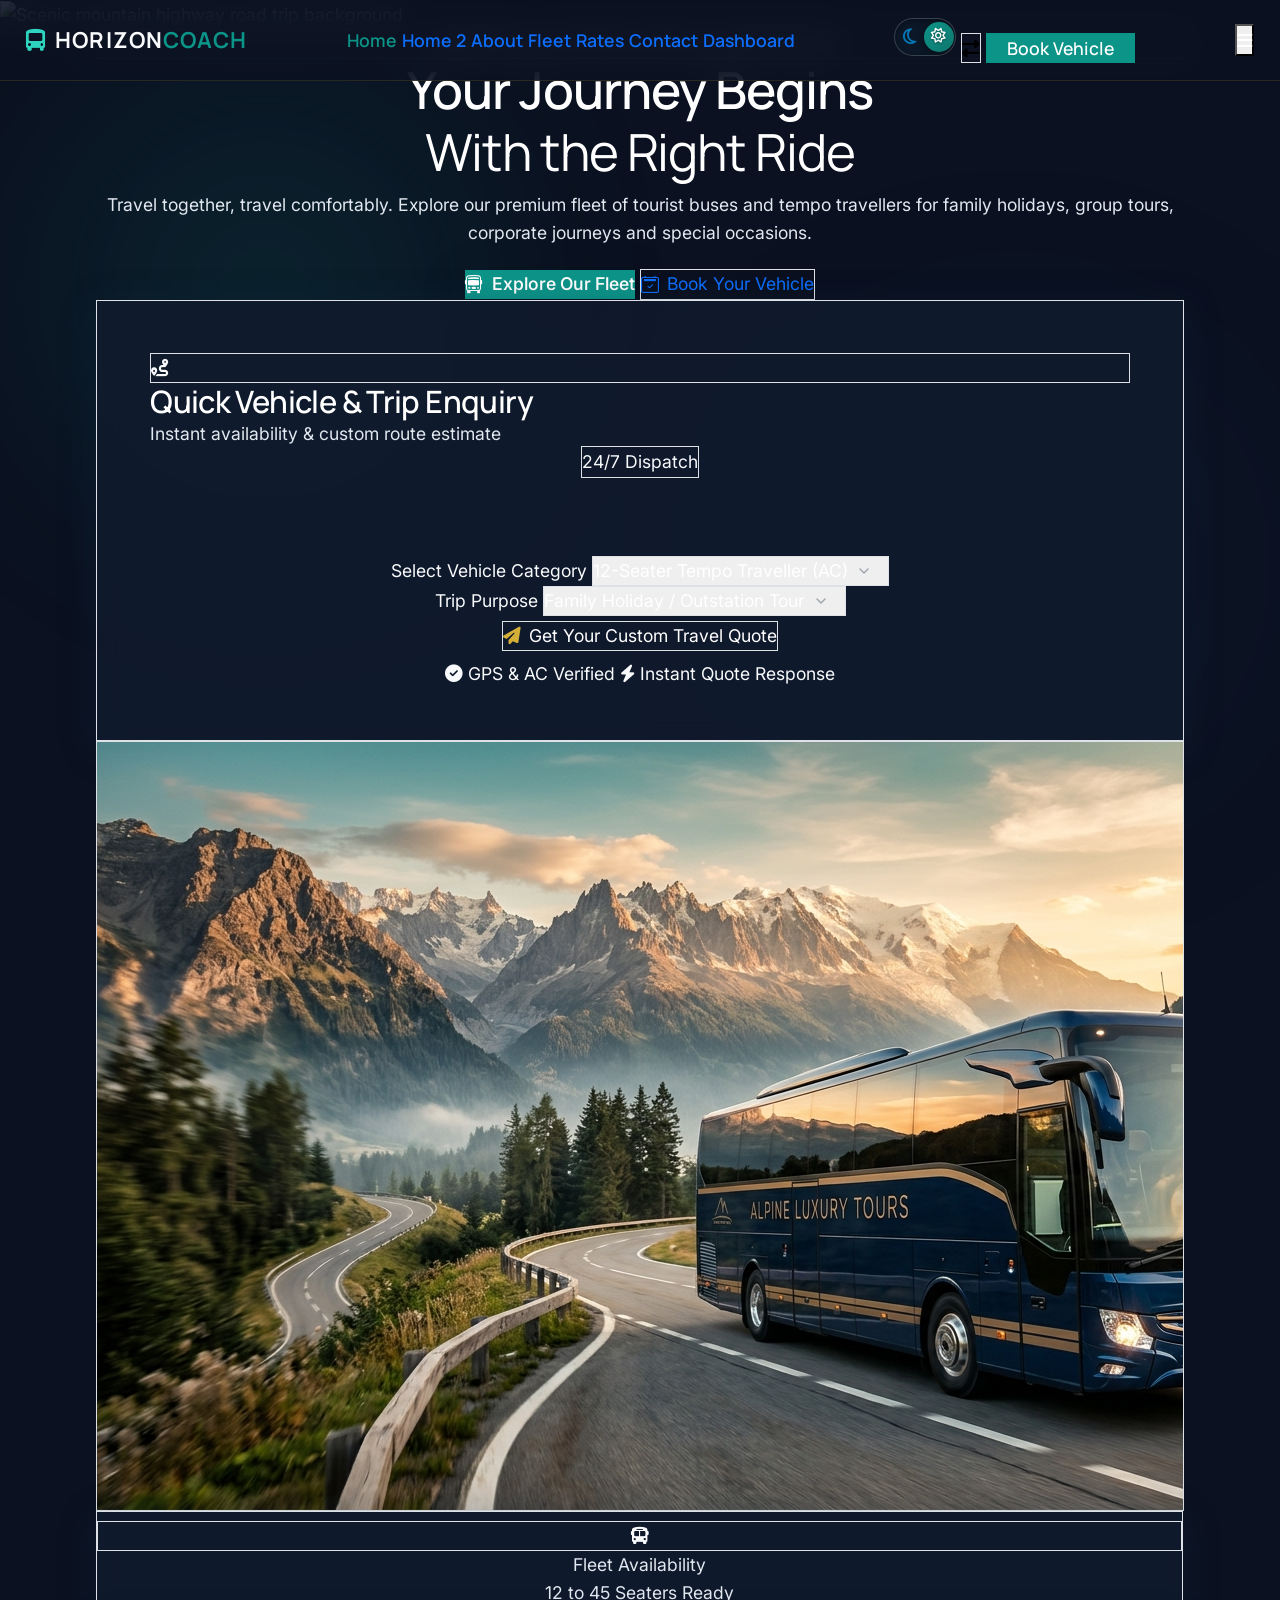
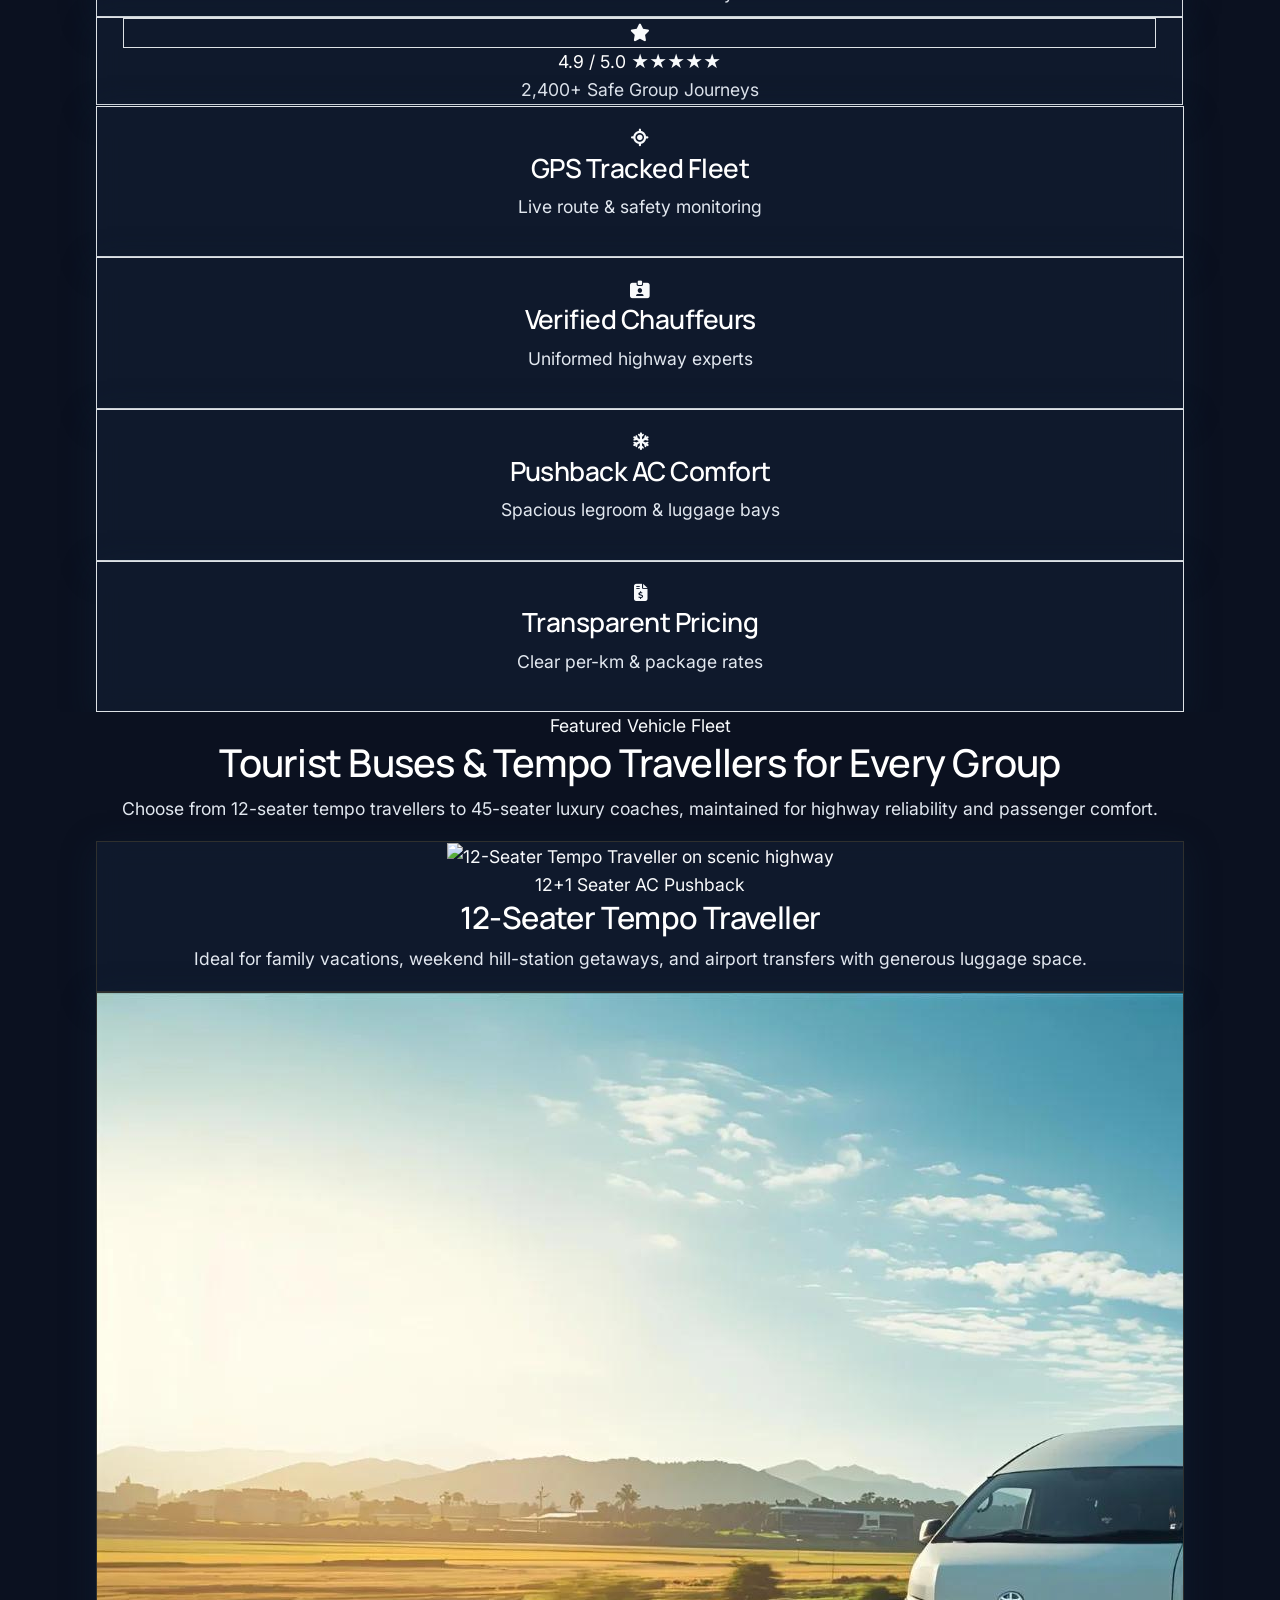
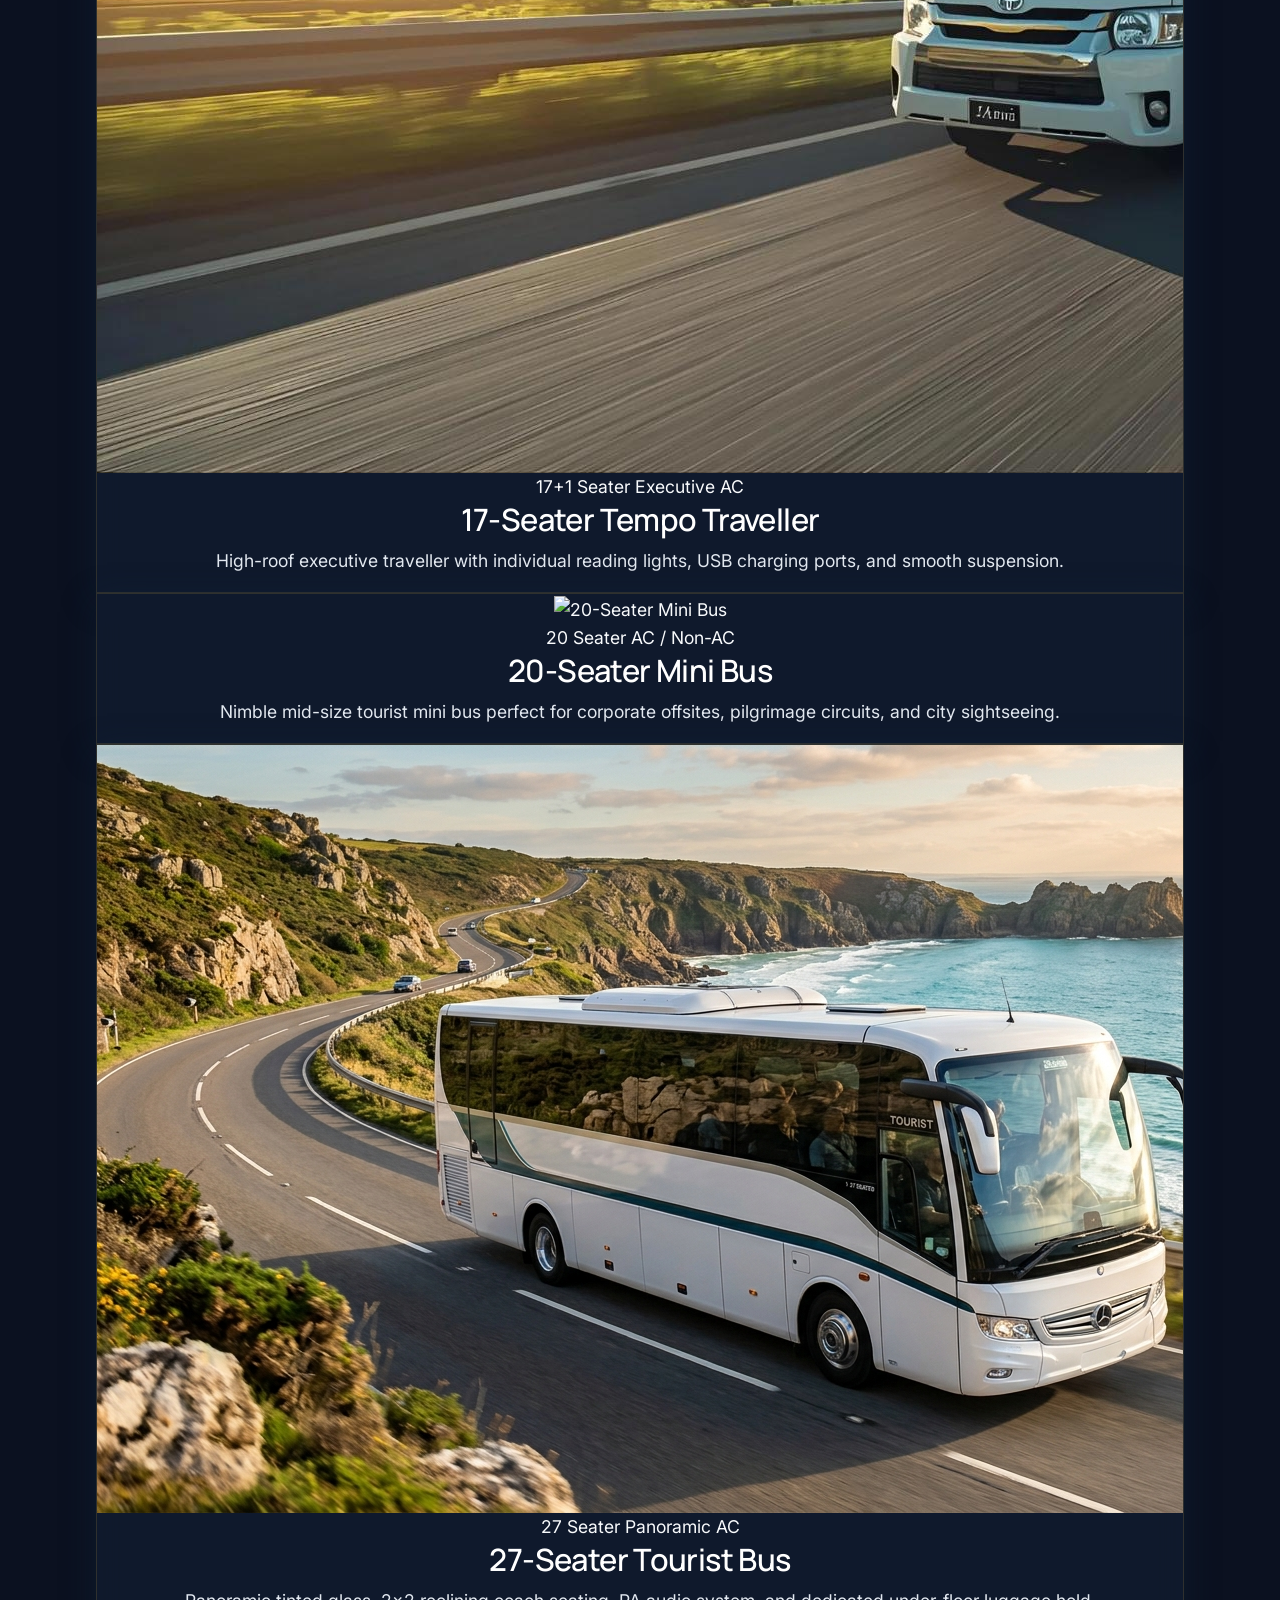
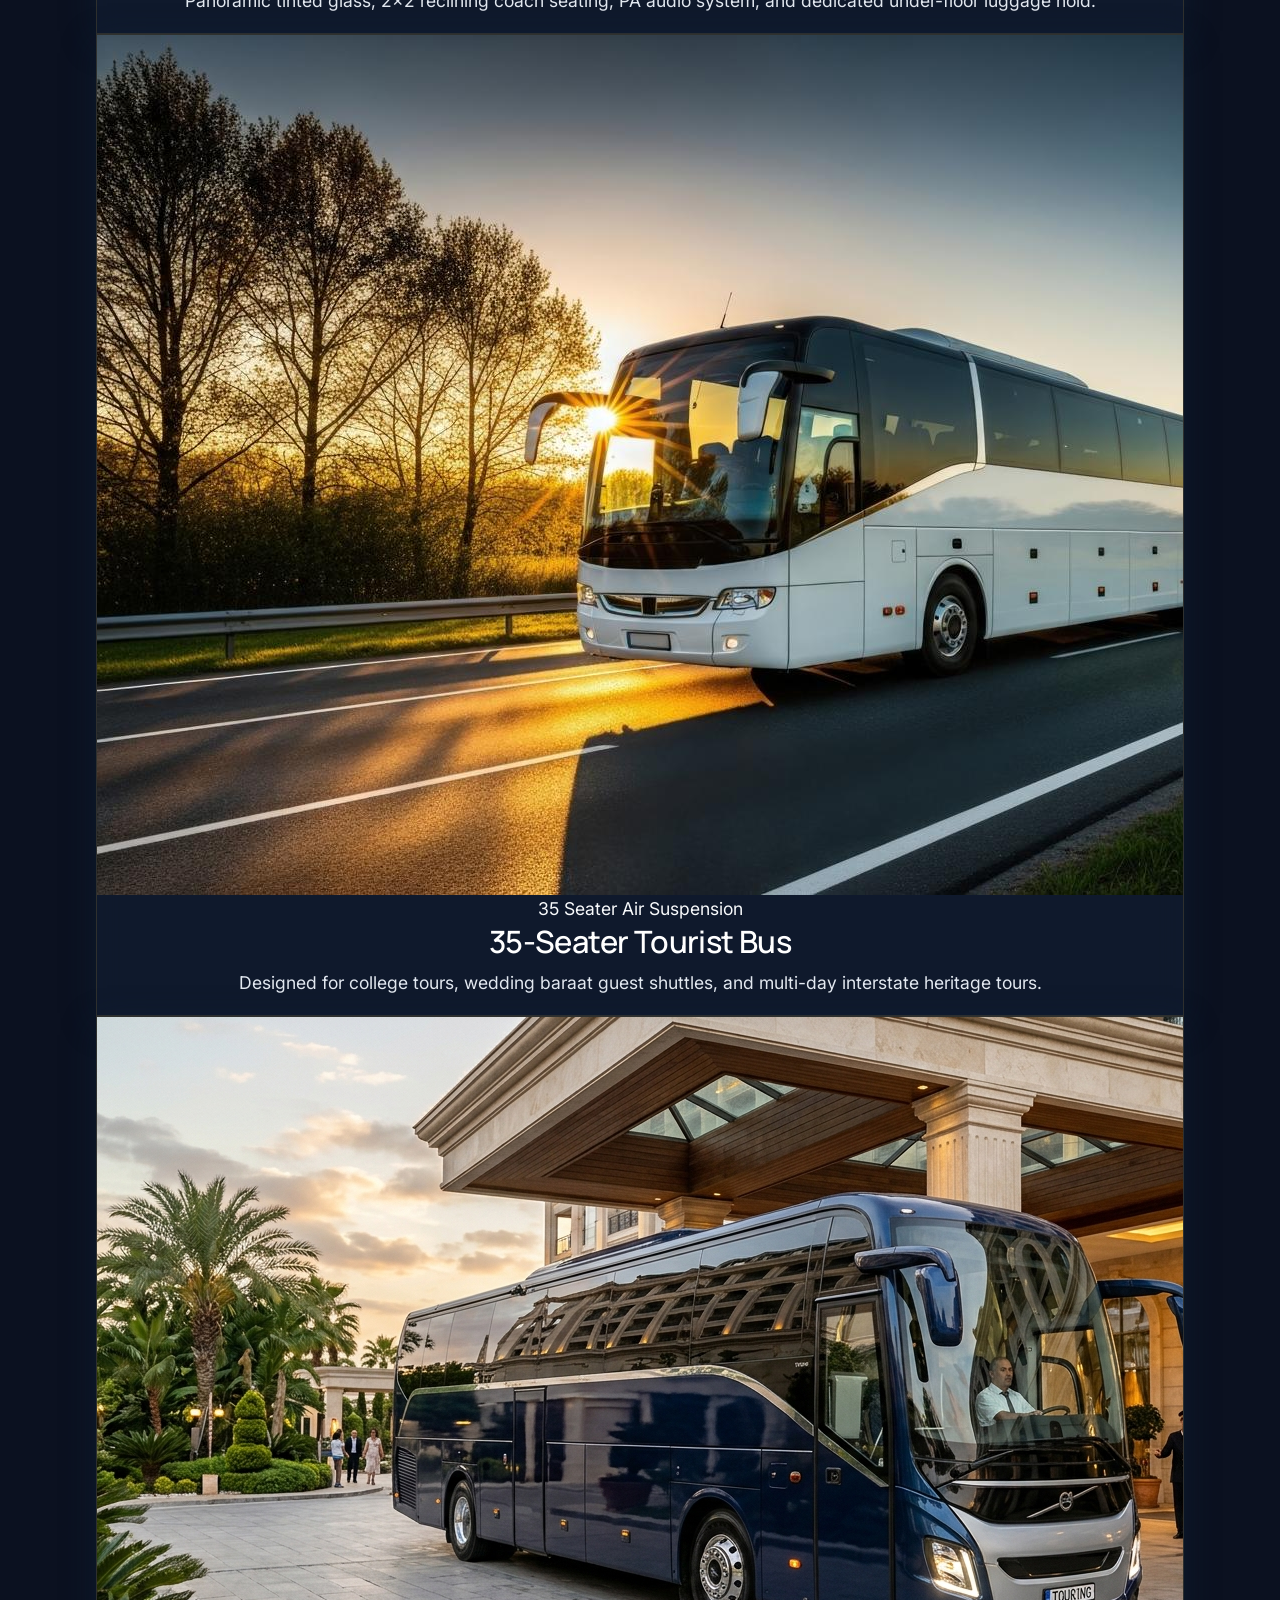
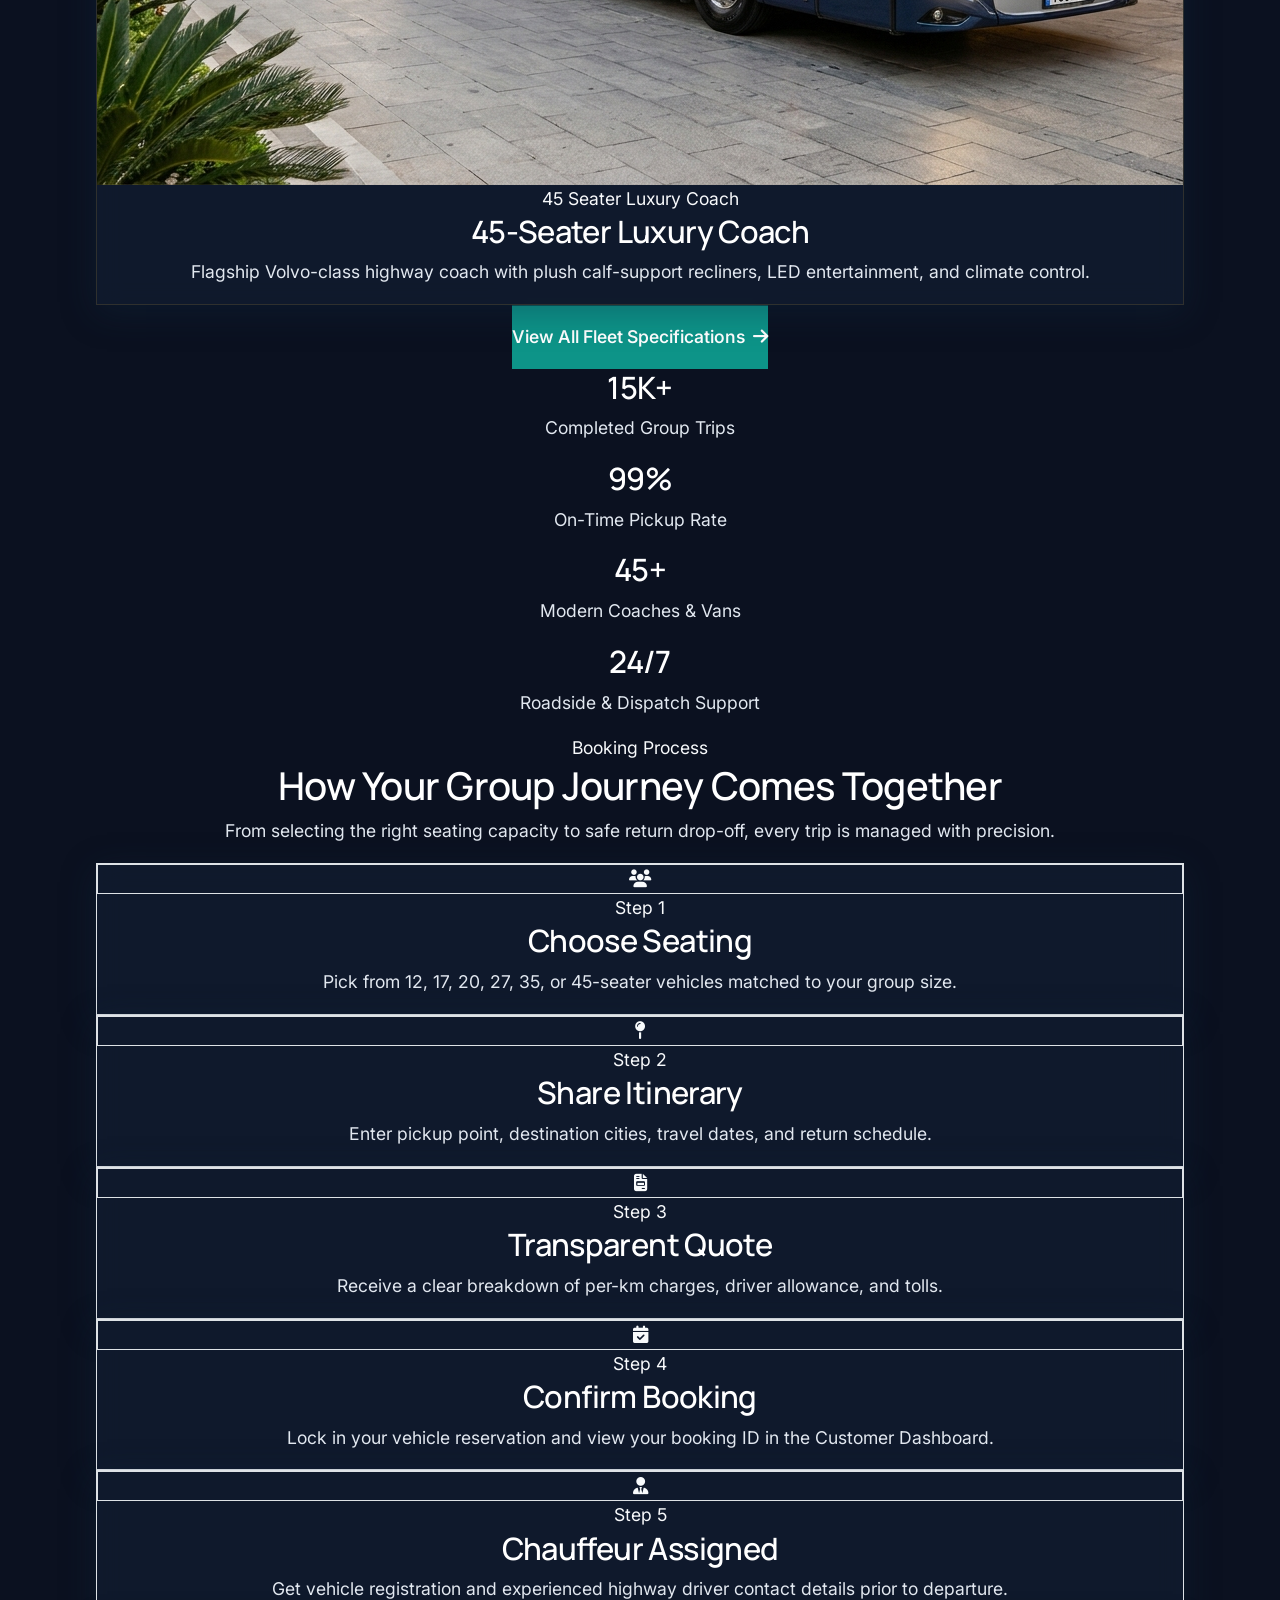
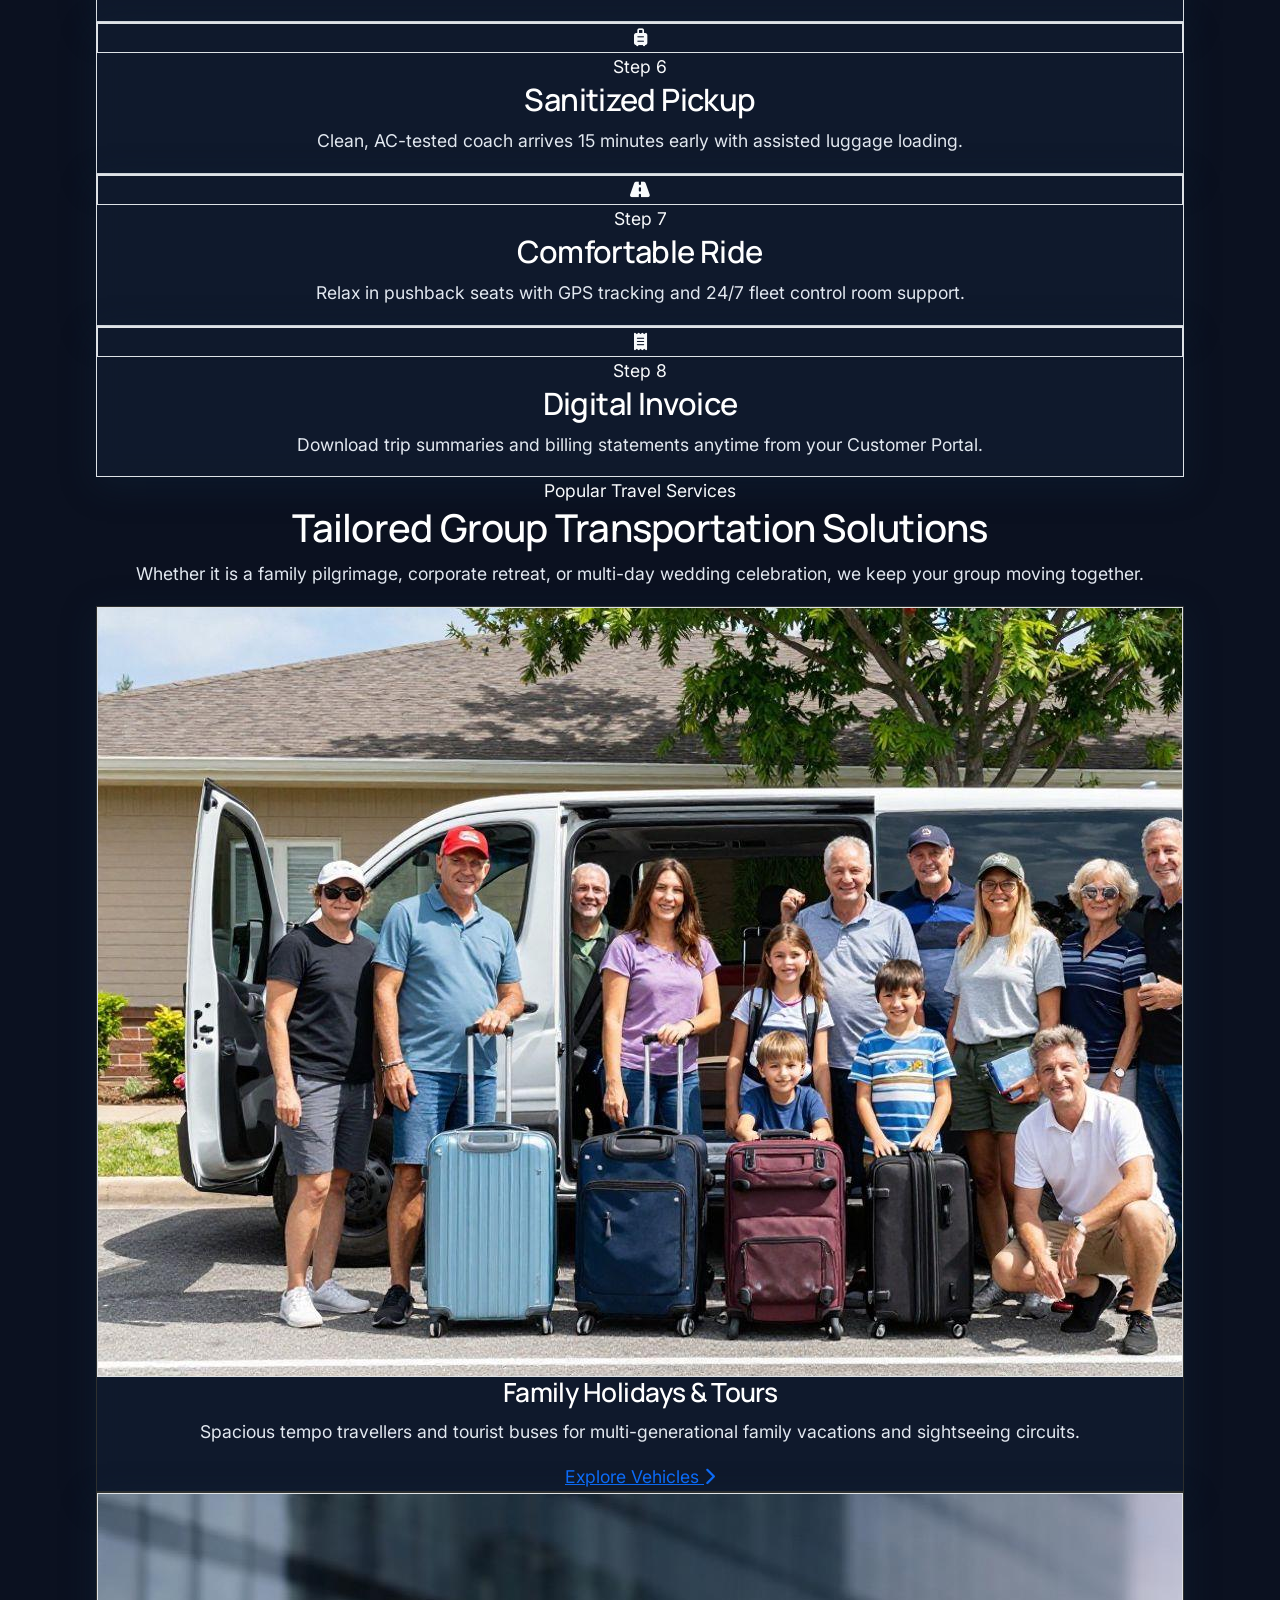
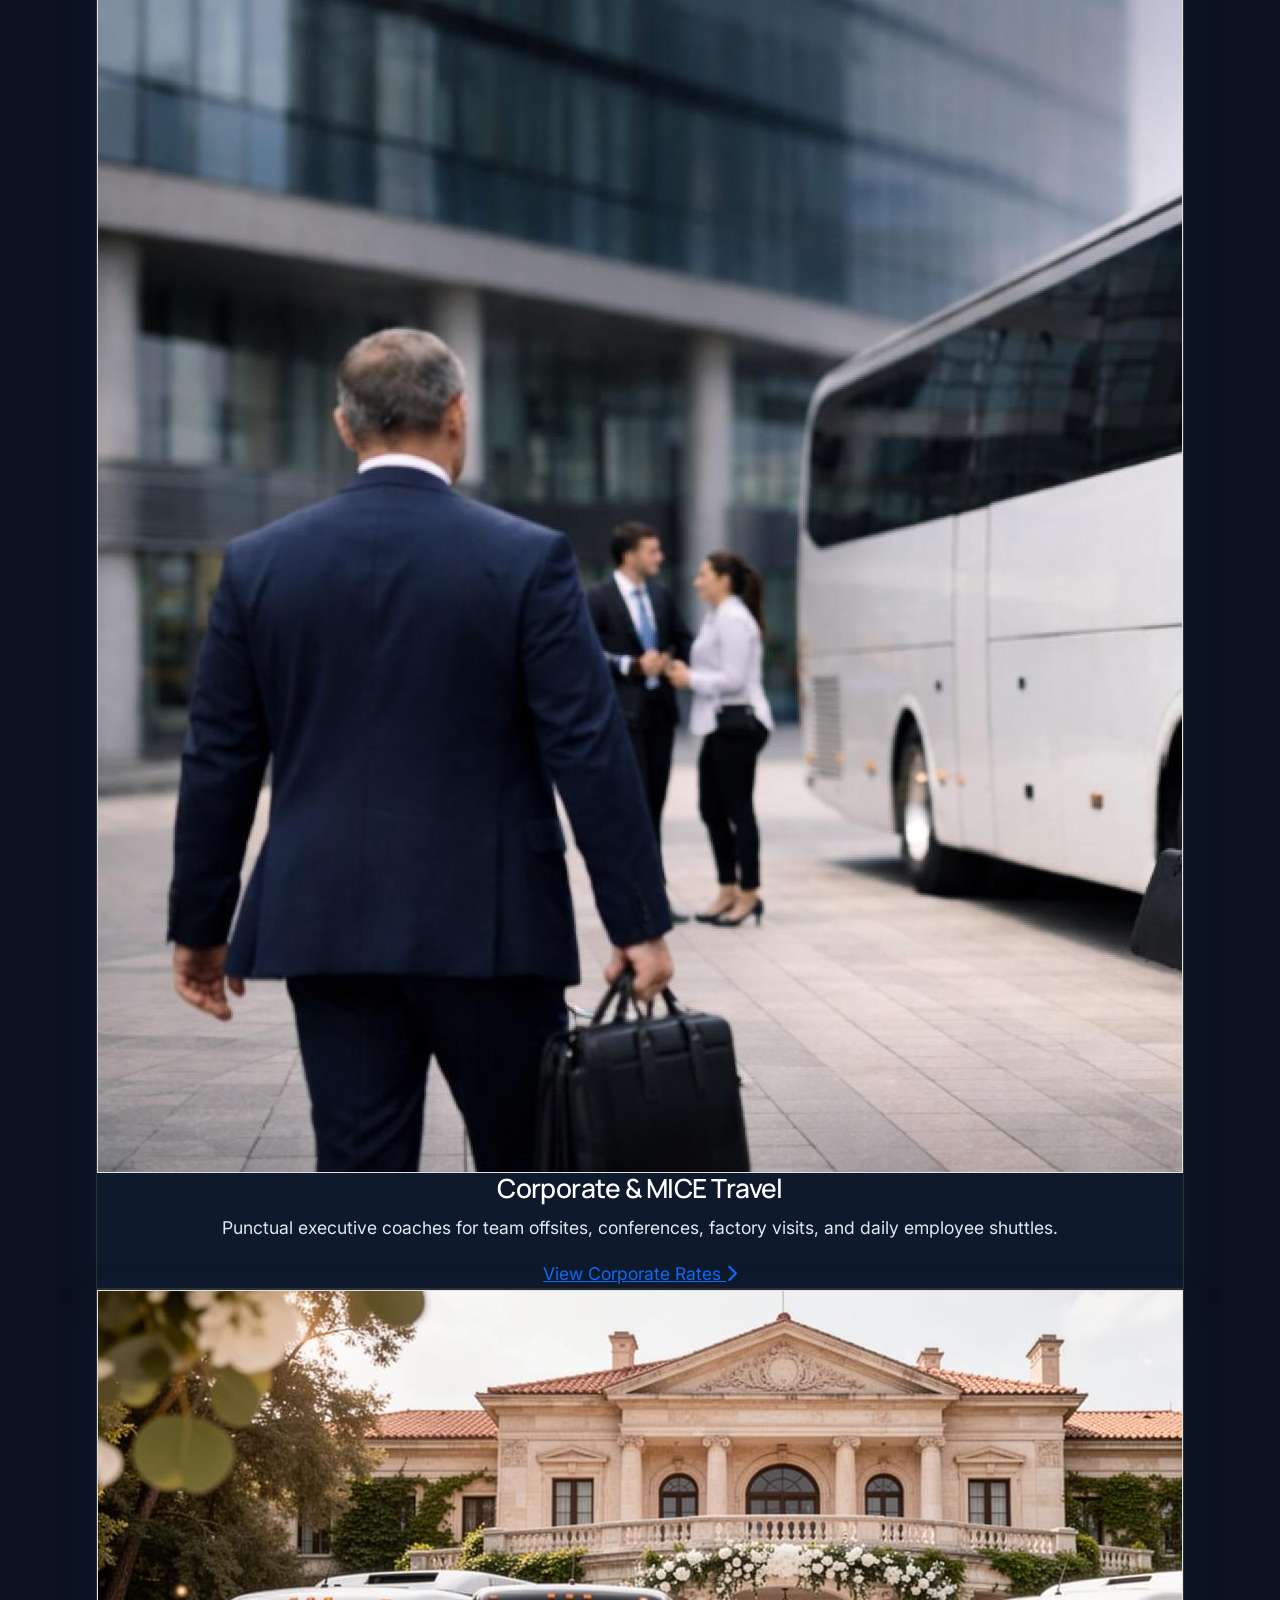
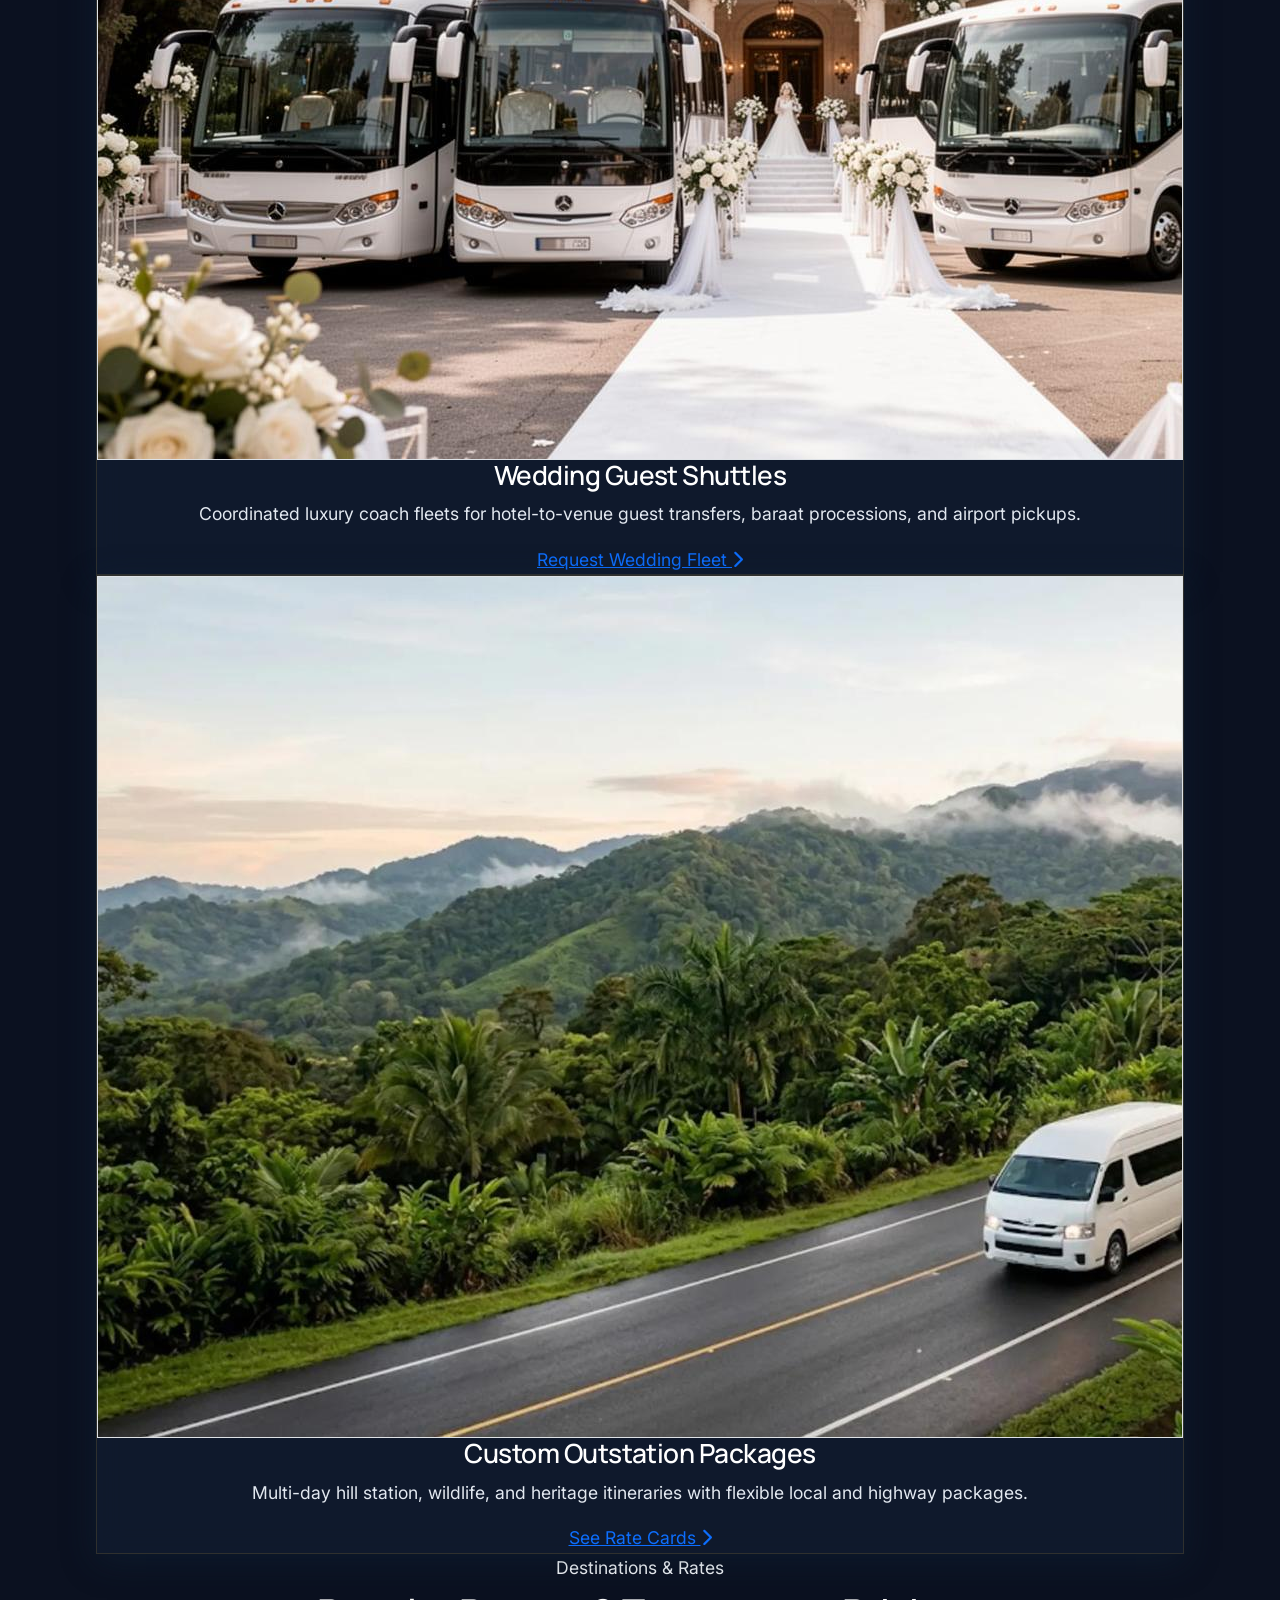
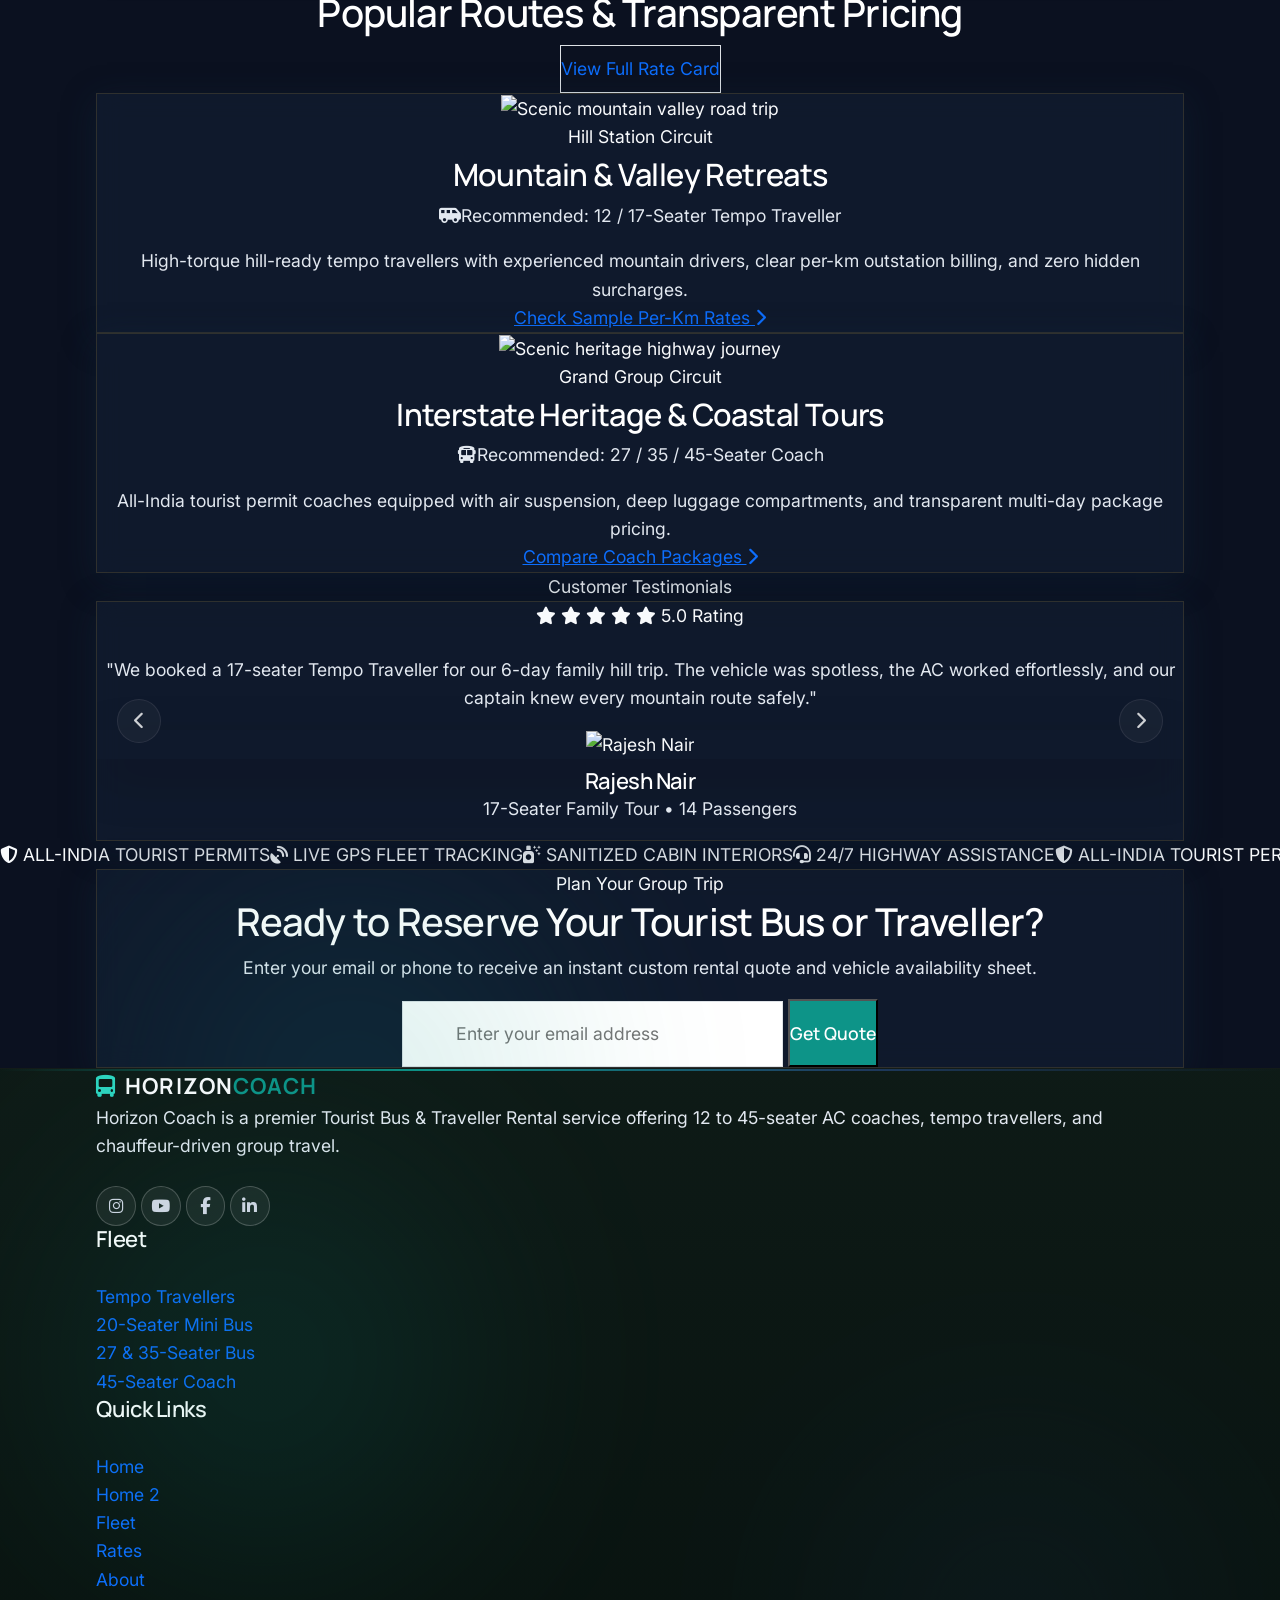
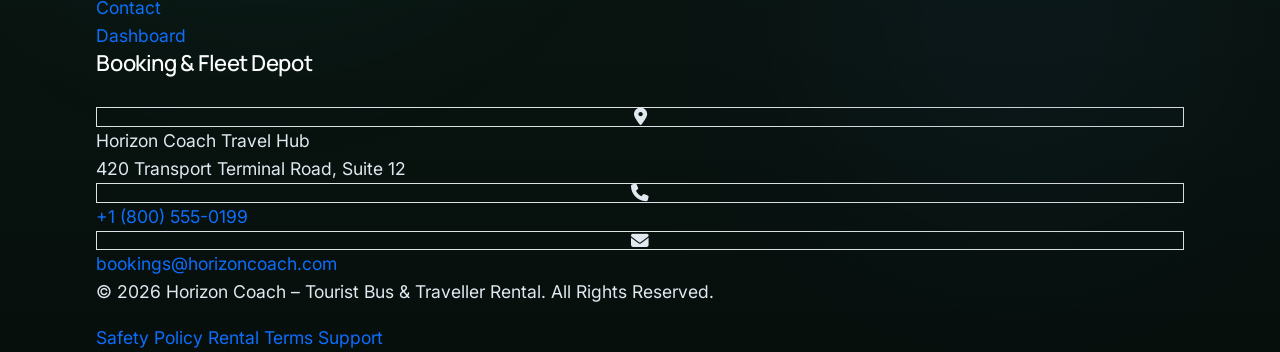
==== commit 434e563a: "Update Horizon Coach website with custom images, RTL & responsive fixes" ====
--- a/index.html
+++ b/index.html
@@ -7,7 +7,8 @@
   <title>Horizon Coach | Tourist Bus &amp; Traveller Rental</title>
   <meta name="description"
     content="Horizon Coach offers reliable tourist bus rentals, 12 to 17-seater tempo travellers, mini buses, and 45-seater luxury coaches for family holidays, corporate travel, weddings, and group tours.">
-  <meta name="keywords" content="tourist bus rental, tempo traveller rental, luxury coach hire, mini bus rental, group transportation, wedding bus rental, corporate travel">
+  <meta name="keywords"
+    content="tourist bus rental, tempo traveller rental, luxury coach hire, mini bus rental, group transportation, wedding bus rental, corporate travel">
   <link rel="icon" type="image/svg+xml" href="favicon.svg">
 
   <!-- CSS Stylesheets -->
@@ -56,18 +57,25 @@
       </a>
 
       <!-- Desktop Links -->
-      <div class="hidden lg:flex items-center gap-7">
-        <a class="text-[#D4AF37] font-bold active-nav-link hover:text-[#D4AF37] transition-colors text-decoration-none" href="index.html" aria-current="page">Home</a>
-        <a class="text-[#E2E8F0] hover:text-[#D4AF37] transition-colors font-medium text-decoration-none" href="home-2.html">Home 2</a>
-        <a class="text-[#E2E8F0] hover:text-[#D4AF37] transition-colors font-medium text-decoration-none" href="services.html">Fleet</a>
-        <a class="text-[#E2E8F0] hover:text-[#D4AF37] transition-colors font-medium text-decoration-none" href="prescriptions.html">Rates</a>
-        <a class="text-[#E2E8F0] hover:text-[#D4AF37] transition-colors font-medium text-decoration-none" href="about.html">About</a>
-        <a class="text-[#E2E8F0] hover:text-[#D4AF37] transition-colors font-medium text-decoration-none" href="contact.html">Contact</a>
-        <a class="text-[#E2E8F0] hover:text-[#D4AF37] transition-colors font-medium text-decoration-none" href="dashboard.html">Dashboard</a>
+      <div class="hidden xl:flex items-center gap-7">
+        <a class="text-[#D4AF37] font-bold active-nav-link hover:text-[#D4AF37] transition-colors text-decoration-none"
+          href="index.html" aria-current="page">Home</a>
+        <a class="text-[#E2E8F0] hover:text-[#D4AF37] transition-colors font-medium text-decoration-none"
+          href="home-2.html">Home 2</a>
+        <a class="text-[#E2E8F0] hover:text-[#D4AF37] transition-colors font-medium text-decoration-none"
+          href="about.html">About</a>
+        <a class="text-[#E2E8F0] hover:text-[#D4AF37] transition-colors font-medium text-decoration-none"
+          href="services.html">Fleet</a>
+        <a class="text-[#E2E8F0] hover:text-[#D4AF37] transition-colors font-medium text-decoration-none"
+          href="prescriptions.html">Rates</a>
+        <a class="text-[#E2E8F0] hover:text-[#D4AF37] transition-colors font-medium text-decoration-none"
+          href="contact.html">Contact</a>
+        <a class="text-[#E2E8F0] hover:text-[#D4AF37] transition-colors font-medium text-decoration-none"
+          href="dashboard.html">Dashboard</a>
       </div>
 
       <!-- Action Buttons -->
-      <div class="hidden lg:flex items-center gap-3">
+      <div class="hidden xl:flex items-center gap-3">
         <!-- Theme Toggle Switch Button -->
         <button id="theme-toggle" class="header-theme-switch" title="Toggle Theme">
           <span class="track-icons flex justify-between items-center text-xs select-none w-full">
@@ -80,7 +88,9 @@
         </button>
 
         <!-- RTL/LTR Toggle Button -->
-        <button id="rtl-toggle" class="w-[38px] h-[38px] flex items-center justify-center rounded-full border border-white/20 hover:bg-white/10 text-gray-300 hover:text-white transition-colors bg-transparent" title="Toggle Layout Direction">
+        <button id="rtl-toggle"
+          class="w-[38px] h-[38px] flex items-center justify-center rounded-full border border-white/20 hover:bg-white/10 text-gray-300 hover:text-white transition-colors bg-transparent"
+          title="Toggle Layout Direction">
           <i id="rtl-icon" class="fa-solid fa-right-left text-sm"></i>
         </button>
         <a href="register.html"
@@ -90,7 +100,7 @@
       </div>
 
       <!-- Mobile Toggle -->
-      <button class="lg:hidden text-white text-xl" id="mobile-menu-btn" aria-expanded="false">
+      <button class="xl:hidden text-white text-xl" id="mobile-menu-btn" aria-expanded="false">
         <i class="fa-solid fa-bars"></i>
       </button>
     </div>
@@ -98,12 +108,12 @@
 
   <!-- Mobile Dropdown Navigation -->
   <div id="mobile-menu"
-    class="hidden fixed top-[70px] left-0 w-full glass-panel py-6 px-5 z-40 lg:hidden flex flex-col gap-3">
+    class="hidden fixed top-[70px] left-0 w-full glass-panel py-6 px-5 z-40 xl:hidden flex flex-col gap-3">
     <a class="text-base text-[#D4AF37] font-bold active-nav-link text-decoration-none" href="index.html">Home</a>
     <a class="text-base text-[#E2E8F0] text-decoration-none" href="home-2.html">Home 2</a>
+    <a class="text-base text-[#E2E8F0] text-decoration-none" href="about.html">About</a>
     <a class="text-base text-[#E2E8F0] text-decoration-none" href="services.html">Fleet</a>
     <a class="text-base text-[#E2E8F0] text-decoration-none" href="prescriptions.html">Rates</a>
-    <a class="text-base text-[#E2E8F0] text-decoration-none" href="about.html">About</a>
     <a class="text-base text-[#E2E8F0] text-decoration-none" href="contact.html">Contact</a>
     <a class="text-base text-[#E2E8F0] text-decoration-none" href="dashboard.html">Dashboard</a>
 
@@ -111,9 +121,11 @@
 
     <!-- Mobile Settings Section -->
     <div class="space-y-2">
-      <span class="text-[11px] uppercase tracking-wider text-[#94A3B8] font-heading font-semibold block px-1">Settings</span>
+      <span
+        class="text-[11px] uppercase tracking-wider text-[#94A3B8] font-heading font-semibold block px-1">Settings</span>
       <div class="grid grid-cols-2 gap-2">
-        <button id="theme-toggle-mobile" class="mobile-settings-btn flex items-center justify-between px-3 py-2.5 rounded-xl text-xs font-medium transition-all">
+        <button id="theme-toggle-mobile"
+          class="mobile-settings-btn flex items-center justify-between px-3 py-2.5 rounded-xl text-xs font-medium transition-all">
           <span class="flex items-center gap-2">
             <i id="theme-icon-mobile" class="fa-regular fa-sun text-[#0D9488]"></i>
             <span>Theme</span>
@@ -122,7 +134,8 @@
             <span class="toggle-switch-thumb"></span>
           </span>
         </button>
-        <button id="rtl-toggle-mobile" class="mobile-settings-btn flex items-center justify-between px-3 py-2.5 rounded-xl text-xs font-medium transition-all">
+        <button id="rtl-toggle-mobile"
+          class="mobile-settings-btn flex items-center justify-between px-3 py-2.5 rounded-xl text-xs font-medium transition-all">
           <span class="flex items-center gap-2">
             <i class="fa-solid fa-right-left text-[#D4AF37]"></i>
             <span>Direction</span>
@@ -143,46 +156,57 @@
   </div>
 
   <!-- Hero Section -->
-  <section class="relative flex items-center pt-24 lg:pt-28 pb-16 lg:pb-20 overflow-hidden bg-[#070C18] home1-hero-wrapper max-w-full">
+  <section
+    class="relative flex items-center pt-24 lg:pt-28 pb-16 lg:pb-20 overflow-hidden bg-[#070C18] home1-hero-wrapper max-w-full">
     <!-- Full-Bleed Scenic Highway Background Image + Navy Gradient Overlay -->
     <div class="absolute inset-0 z-0 overflow-hidden">
-      <img src="https://images.unsplash.com/photo-1469854523086-cc02fe5d8800?auto=format&fit=crop&w=1800&q=80" alt="Scenic mountain highway road trip background" class="w-full h-full object-cover object-center opacity-35 hero-ken-burns">
+      <img src="https://images.unsplash.com/photo-1469854523086-cc02fe5d8800?auto=format&fit=crop&w=1800&q=80"
+        alt="Scenic mountain highway road trip background"
+        class="w-full h-full object-cover object-center opacity-35 hero-ken-burns">
       <div class="absolute inset-0 bg-gradient-to-b from-[#070C18]/90 via-[#0B1120]/80 to-[#111B2E]/95"></div>
     </div>
     <div class="bg-gradient-orb orb-primary opacity-40"></div>
     <div class="bg-gradient-orb orb-secondary opacity-30 top-1/4 left-10"></div>
-    <div class="absolute inset-0 bg-[radial-gradient(#D4AF37_1px,transparent_1px)] [background-size:32px_32px] opacity-[0.06] pointer-events-none"></div>
+    <div
+      class="absolute inset-0 bg-[radial-gradient(#D4AF37_1px,transparent_1px)] [background-size:32px_32px] opacity-[0.06] pointer-events-none">
+    </div>
 
     <div class="container max-w-7xl mx-auto px-4 relative z-10">
 
       <!-- Centered Top Header Banner -->
       <div class="max-w-3xl mx-auto text-center space-y-3.5 mb-8 lg:mb-10">
         <!-- Eyebrow Pill -->
-        <div class="hero-reveal-1 inline-flex items-center gap-2 px-4 py-1.5 rounded-full bg-[#0D9488]/25 border border-[#D4AF37]/35 text-[#D4AF37] text-[11px] font-semibold tracking-widest uppercase shadow-md backdrop-blur-md">
+        <div
+          class="hero-reveal-1 inline-flex items-center gap-2 px-4 py-1.5 rounded-full bg-[#0D9488]/25 border border-[#D4AF37]/35 text-[#D4AF37] text-[11px] font-semibold tracking-widest uppercase shadow-md backdrop-blur-md">
           <span class="w-2 h-2 rounded-full bg-[#D4AF37] animate-ping opacity-75"></span>
           <i class="fa-solid fa-crown text-[#D4AF37] text-[10px]"></i>
           <span>Trusted Tourist Bus &amp; Tempo Traveller Rental</span>
         </div>
 
         <!-- Main Headline -->
-        <h1 class="hero-reveal-2 text-3xl sm:text-5xl lg:text-[3.25rem] font-heading font-bold leading-[1.12] tracking-tight text-white">
+        <h1
+          class="hero-reveal-2 text-3xl sm:text-5xl lg:text-[3.25rem] font-heading font-bold leading-[1.12] tracking-tight text-white">
           Your Journey Begins <br>
-          <span class="text-transparent bg-clip-text bg-gradient-to-r from-[#D4AF37] via-[#FDE68A] to-[#2DD4BF] hero-shimmer-text">
+          <span
+            class="text-transparent bg-clip-text bg-gradient-to-r from-[#D4AF37] via-[#FDE68A] to-[#2DD4BF] hero-shimmer-text">
             With the Right Ride
           </span>
         </h1>
 
         <!-- Subtitle -->
         <p class="hero-reveal-3 text-[#CBD5E1] text-sm sm:text-base font-normal leading-relaxed max-w-2xl mx-auto">
-          Travel together, travel comfortably. Explore our premium fleet of tourist buses and tempo travellers for family holidays, group tours, corporate journeys and special occasions.
+          Travel together, travel comfortably. Explore our premium fleet of tourist buses and tempo travellers for
+          family holidays, group tours, corporate journeys and special occasions.
         </p>
 
         <!-- Primary Hero CTAs -->
         <div class="hero-reveal-4 flex flex-wrap items-center justify-center gap-3.5 pt-1">
-          <a href="services.html" class="px-6 py-2.5 rounded-full bg-[#0D9488] text-white font-semibold text-sm hover:bg-[#0F766E] hover:-translate-y-0.5 transition-all shadow-lg shadow-[#0D9488]/30 text-decoration-none inline-flex items-center gap-2">
+          <a href="services.html"
+            class="px-6 py-2.5 rounded-full bg-[#0D9488] text-white font-semibold text-sm hover:bg-[#0F766E] hover:-translate-y-0.5 transition-all shadow-lg shadow-[#0D9488]/30 text-decoration-none inline-flex items-center gap-2">
             <i class="bi bi-bus-front"></i> Explore Our Fleet
           </a>
-          <a href="contact.html" class="px-6 py-2.5 rounded-full border border-[#D4AF37]/80 bg-[#D4AF37]/10 text-[#D4AF37] hover:bg-[#D4AF37] hover:text-[#0B1120] hover:-translate-y-0.5 font-semibold text-sm transition-all text-decoration-none inline-flex items-center gap-2">
+          <a href="contact.html"
+            class="px-6 py-2.5 rounded-full border border-[#D4AF37]/80 bg-[#D4AF37]/10 text-[#D4AF37] hover:bg-[#D4AF37] hover:text-[#0B1120] hover:-translate-y-0.5 font-semibold text-sm transition-all text-decoration-none inline-flex items-center gap-2">
             <i class="bi bi-calendar2-check"></i> Book Your Vehicle
           </a>
         </div>
@@ -193,26 +217,38 @@
 
         <!-- Left Column: Interactive Quick Trip & Fleet Estimator Widget -->
         <div class="lg:col-span-6" data-aos="fade-right">
-          <div class="glass-panel p-5 sm:p-7 rounded-3xl border border-white/15 shadow-2xl bg-[#0B1120]/85 backdrop-blur-xl relative overflow-hidden">
-            <div class="absolute top-0 left-0 right-0 h-1 bg-gradient-to-r from-[#0D9488] via-[#D4AF37] to-[#0D9488]"></div>
-            <div class="flex items-center justify-between border-b border-white/10 pb-4 mb-5">
-              <div class="flex items-center gap-3">
-                <div class="w-10 h-10 rounded-xl bg-[#0D9488]/25 border border-[#0D9488]/50 flex items-center justify-center text-[#D4AF37]">
+          <div
+            class="glass-panel p-5 sm:p-7 rounded-3xl border border-white/15 shadow-2xl bg-[#0B1120]/85 backdrop-blur-xl relative overflow-hidden">
+            <div class="absolute top-0 left-0 right-0 h-1 bg-gradient-to-r from-[#0D9488] via-[#D4AF37] to-[#0D9488]">
+            </div>
+            <div
+              class="flex flex-col sm:flex-row items-start sm:items-center justify-between gap-3 w-full border-b border-white/10 pb-4 mb-5"
+              style="justify-content: space-between !important;">
+              <div class="flex items-center gap-3 w-full sm:w-auto min-w-0 sm:flex-1"
+                style="justify-content: flex-start !important; text-align: left !important;">
+                <div
+                  class="w-10 h-10 rounded-xl bg-[#0D9488]/25 border border-[#0D9488]/50 flex items-center justify-center text-[#D4AF37] shrink-0">
                   <i class="fa-solid fa-route text-lg"></i>
                 </div>
-                <div>
-                  <h3 class="text-base font-heading font-bold text-white leading-tight mb-0">Quick Vehicle &amp; Trip Enquiry</h3>
-                  <p class="text-[11px] text-[#94A3B8] mb-0">Instant availability &amp; custom route estimate</p>
+                <div class="min-w-0 flex-1" style="text-align: left !important;">
+                  <h3 class="text-sm sm:text-base font-heading font-bold text-white leading-tight mb-0"
+                    style="text-align: left !important;">Quick Vehicle &amp; Trip Enquiry</h3>
+                  <p class="text-[11px] text-[#94A3B8] mb-0" style="text-align: left !important;">Instant availability
+                    &amp; custom route estimate</p>
                 </div>
               </div>
-              <span class="px-2.5 py-1 rounded-full bg-[#D4AF37]/15 border border-[#D4AF37]/30 text-[#D4AF37] text-[11px] font-semibold">24/7 Dispatch</span>
+              <span
+                class="px-2.5 py-1 rounded-full bg-[#D4AF37]/15 border border-[#D4AF37]/30 text-[#D4AF37] text-[11px] font-semibold shrink-0 whitespace-nowrap self-start sm:self-center">24/7
+                Dispatch</span>
             </div>
 
             <form action="contact.html" method="GET" class="space-y-4">
               <div class="grid sm:grid-cols-2 gap-3">
                 <div>
-                  <label for="home1-vehicle-select" class="block text-xs font-semibold text-[#E2E8F0] mb-1.5">Select Vehicle Category</label>
-                  <select id="home1-vehicle-select" class="w-full bg-[#070C18] border border-white/20 rounded-xl px-3.5 py-2.5 text-xs sm:text-sm text-white focus:outline-none focus:border-[#D4AF37] transition-colors">
+                  <label for="home1-vehicle-select" class="block text-xs font-semibold text-[#E2E8F0] mb-1.5">Select
+                    Vehicle Category</label>
+                  <select id="home1-vehicle-select"
+                    class="w-full bg-[#070C18] border border-white/20 rounded-xl px-3.5 py-2.5 text-xs sm:text-sm text-white focus:outline-none focus:border-[#D4AF37] transition-colors">
                     <option>12-Seater Tempo Traveller (AC)</option>
                     <option>17-Seater Tempo Traveller (AC)</option>
                     <option>20-Seater Tourist Mini Bus</option>
@@ -222,8 +258,10 @@
                   </select>
                 </div>
                 <div>
-                  <label for="home1-trip-select" class="block text-xs font-semibold text-[#E2E8F0] mb-1.5">Trip Purpose</label>
-                  <select id="home1-trip-select" class="w-full bg-[#070C18] border border-white/20 rounded-xl px-3.5 py-2.5 text-xs sm:text-sm text-white focus:outline-none focus:border-[#D4AF37] transition-colors">
+                  <label for="home1-trip-select" class="block text-xs font-semibold text-[#E2E8F0] mb-1.5">Trip
+                    Purpose</label>
+                  <select id="home1-trip-select"
+                    class="w-full bg-[#070C18] border border-white/20 rounded-xl px-3.5 py-2.5 text-xs sm:text-sm text-white focus:outline-none focus:border-[#D4AF37] transition-colors">
                     <option>Family Holiday / Outstation Tour</option>
                     <option>Corporate Offsite &amp; Team Travel</option>
                     <option>Wedding Guest Transportation</option>
@@ -243,8 +281,10 @@
               </div>
 
               <div class="pt-2 flex items-center justify-between text-[11px] text-[#CBD5E1] border-t border-white/10">
-                <span class="flex items-center gap-1.5"><i class="fa-solid fa-check-circle text-[#D4AF37]"></i> GPS &amp; AC Verified</span>
-                <span class="flex items-center gap-1.5"><i class="fa-solid fa-bolt text-[#D4AF37]"></i> Instant Quote Response</span>
+                <span class="flex items-center gap-1.5"><i class="fa-solid fa-check-circle text-[#D4AF37]"></i> GPS
+                  &amp; AC Verified</span>
+                <span class="flex items-center gap-1.5"><i class="fa-solid fa-bolt text-[#D4AF37]"></i> Instant Quote
+                  Response</span>
               </div>
             </form>
           </div>
@@ -255,25 +295,33 @@
           <div class="relative w-full max-w-md lg:max-w-none mx-auto">
 
             <!-- Main Hero Image Frame -->
-            <div class="relative w-full h-[270px] sm:h-[340px] lg:h-[380px] rounded-3xl overflow-hidden border border-white/20 ring-1 ring-[#D4AF37]/25 shadow-2xl group">
-              <img src="images/hero-coach.jpg" alt="Horizon Coach luxury tourist bus driving on a scenic mountain highway" class="w-full h-full object-cover object-center group-hover:scale-105 transition-transform duration-700">
+            <div
+              class="relative w-full h-[270px] sm:h-[340px] lg:h-[380px] rounded-3xl overflow-hidden border border-white/20 ring-1 ring-[#D4AF37]/25 shadow-2xl group">
+              <img src="images/hero-coach.jpg"
+                alt="Horizon Coach luxury tourist bus driving on a scenic mountain highway"
+                class="w-full h-full object-cover object-center group-hover:scale-105 transition-transform duration-700">
               <div class="absolute inset-0 bg-gradient-to-t from-[#0B1120]/85 via-transparent to-transparent"></div>
             </div>
 
             <!-- Floating Live Status Badge (Top Right) -->
-            <div class="hero-float absolute top-3 right-3 sm:right-4 glass-panel px-3.5 py-2 rounded-2xl border border-[#D4AF37]/35 shadow-2xl flex items-center gap-2.5 bg-[#0B1120]/95 backdrop-blur-md">
-              <div class="w-8 h-8 rounded-xl bg-[#0D9488]/25 border border-[#0D9488]/50 flex items-center justify-center text-[#D4AF37] shrink-0">
+            <div
+              class="hero-float absolute top-3 right-3 sm:right-4 glass-panel px-3.5 py-2 rounded-2xl border border-[#D4AF37]/35 shadow-2xl flex items-center gap-2.5 bg-[#0B1120]/95 backdrop-blur-md">
+              <div
+                class="w-8 h-8 rounded-xl bg-[#0D9488]/25 border border-[#0D9488]/50 flex items-center justify-center text-[#D4AF37] shrink-0">
                 <i class="fa-solid fa-bus text-xs"></i>
               </div>
               <div>
-                <p class="text-[9px] uppercase tracking-wider text-[#CBD5E1] font-semibold leading-none mb-0">Fleet Availability</p>
+                <p class="text-[9px] uppercase tracking-wider text-[#CBD5E1] font-semibold leading-none mb-0">Fleet
+                  Availability</p>
                 <p class="text-[11px] font-bold text-white mt-0.5 mb-0">12 to 45 Seaters Ready</p>
               </div>
             </div>
 
             <!-- Floating Customer Rating Badge (Bottom Left) -->
-            <div class="hero-float-delayed absolute bottom-3 left-3 sm:left-4 glass-panel px-4 py-2.5 rounded-2xl border border-white/20 shadow-2xl flex items-center gap-3 bg-[#0B1120]/95 backdrop-blur-md">
-              <div class="w-9 h-9 rounded-full bg-[#D4AF37]/15 border border-[#D4AF37]/40 flex items-center justify-center text-[#D4AF37] shrink-0">
+            <div
+              class="hero-float-delayed absolute bottom-3 left-3 sm:left-4 glass-panel px-4 py-2.5 rounded-2xl border border-white/20 shadow-2xl flex items-center gap-3 bg-[#0B1120]/95 backdrop-blur-md">
+              <div
+                class="w-9 h-9 rounded-full bg-[#D4AF37]/15 border border-[#D4AF37]/40 flex items-center justify-center text-[#D4AF37] shrink-0">
                 <i class="fa-solid fa-star text-sm"></i>
               </div>
               <div>
@@ -291,9 +339,11 @@
       </div>
 
       <!-- Bottom Specialty Feature Bar (4-Pill Ribbon) -->
-      <div class="mt-12 sm:mt-16 grid grid-cols-2 md:grid-cols-4 gap-3 sm:gap-4 items-stretch border-t border-white/10 pt-6">
-
-        <div class="glass-panel min-w-0 h-full p-3 sm:p-4 rounded-2xl border border-white/10 bg-[#111B2E]/50 flex flex-col items-center justify-center text-center gap-2">
+      <div
+        class="mt-12 sm:mt-16 grid grid-cols-2 md:grid-cols-4 gap-3 sm:gap-4 items-stretch border-t border-white/10 pt-6">
+
+        <div
+          class="glass-panel min-w-0 h-full p-3 sm:p-4 rounded-2xl border border-white/10 bg-[#111B2E]/50 flex flex-col items-center justify-center text-center gap-2">
           <i class="fa-solid fa-location-crosshairs text-[#D4AF37] text-lg sm:text-xl"></i>
           <div class="flex flex-col items-center justify-center gap-1">
             <h4 class="text-xs font-bold text-white">GPS Tracked Fleet</h4>
@@ -301,7 +351,8 @@
           </div>
         </div>
 
-        <div class="glass-panel min-w-0 h-full p-3 sm:p-4 rounded-2xl border border-white/10 bg-[#111B2E]/50 flex flex-col items-center justify-center text-center gap-2">
+        <div
+          class="glass-panel min-w-0 h-full p-3 sm:p-4 rounded-2xl border border-white/10 bg-[#111B2E]/50 flex flex-col items-center justify-center text-center gap-2">
           <i class="fa-solid fa-id-card-clip text-[#0D9488] text-lg sm:text-xl"></i>
           <div class="flex flex-col items-center justify-center gap-1">
             <h4 class="text-xs font-bold text-white">Verified Chauffeurs</h4>
@@ -309,7 +360,8 @@
           </div>
         </div>
 
-        <div class="glass-panel min-w-0 h-full p-3 sm:p-4 rounded-2xl border border-white/10 bg-[#111B2E]/50 flex flex-col items-center justify-center text-center gap-2">
+        <div
+          class="glass-panel min-w-0 h-full p-3 sm:p-4 rounded-2xl border border-white/10 bg-[#111B2E]/50 flex flex-col items-center justify-center text-center gap-2">
           <i class="fa-solid fa-snowflake text-[#D4AF37] text-lg sm:text-xl"></i>
           <div class="flex flex-col items-center justify-center gap-1">
             <h4 class="text-xs font-bold text-white">Pushback AC Comfort</h4>
@@ -317,7 +369,8 @@
           </div>
         </div>
 
-        <div class="glass-panel min-w-0 h-full p-3 sm:p-4 rounded-2xl border border-white/10 bg-[#111B2E]/50 flex flex-col items-center justify-center text-center gap-2">
+        <div
+          class="glass-panel min-w-0 h-full p-3 sm:p-4 rounded-2xl border border-white/10 bg-[#111B2E]/50 flex flex-col items-center justify-center text-center gap-2">
           <i class="fa-solid fa-file-invoice-dollar text-[#0D9488] text-lg sm:text-xl"></i>
           <div class="flex flex-col items-center justify-center gap-1">
             <h4 class="text-xs font-bold text-white">Transparent Pricing</h4>
@@ -334,57 +387,65 @@
   <section class="py-24 bg-[#0B1120]">
     <div class="container max-w-7xl mx-auto px-4">
       <div class="text-center space-y-3 mb-16" data-aos="fade-up">
-        <span class="text-xs uppercase tracking-widest text-[#D4AF37] font-heading font-semibold">Featured Vehicle Fleet</span>
+        <span class="text-xs uppercase tracking-widest text-[#D4AF37] font-heading font-semibold">Featured Vehicle
+          Fleet</span>
         <h2 class="text-3xl md:text-4xl font-heading">Tourist Buses &amp; Tempo Travellers for Every Group</h2>
-        <p class="text-[#94A3B8] max-w-xl mx-auto">Choose from 12-seater tempo travellers to 45-seater luxury coaches, maintained for highway reliability and passenger comfort.</p>
+        <p class="text-[#94A3B8] max-w-xl mx-auto">Choose from 12-seater tempo travellers to 45-seater luxury coaches,
+          maintained for highway reliability and passenger comfort.</p>
       </div>
 
       <div class="grid md:grid-cols-2 lg:grid-cols-3 gap-8">
         <!-- Fleet Card 1 -->
         <div class="glass-panel rounded-2xl overflow-hidden glass-card-hover" data-aos="fade-up" data-aos-delay="100">
           <div class="h-48 relative overflow-hidden">
-            <img src="https://images.pexels.com/photos/28897042/pexels-photo-28897042/free-photo-of-scenic-road-trip-adventure-with-camper-van.jpeg?auto=compress&cs=tinysrgb&w=900" alt="12-Seater Tempo Traveller on scenic highway"
-              class="w-full h-full object-cover">
+            <img
+              src="https://images.pexels.com/photos/28897042/pexels-photo-28897042/free-photo-of-scenic-road-trip-adventure-with-camper-van.jpeg?auto=compress&cs=tinysrgb&w=900"
+              alt="12-Seater Tempo Traveller on scenic highway" class="w-full h-full object-cover">
           </div>
           <div class="p-6 space-y-3">
-            <div class="flex items-center justify-between">
+            <div class="flex items-center justify-between gap-2 w-full"
+              style="justify-content: space-between !important;">
               <span class="text-xs font-semibold text-[#D4AF37] uppercase">12+1 Seater</span>
               <span class="text-xs px-2.5 py-0.5 rounded-full bg-[#0D9488]/20 text-[#2DD4BF]">AC Pushback</span>
             </div>
             <h3 class="text-xl font-heading">12-Seater Tempo Traveller</h3>
-            <p class="text-sm text-[#CBD5E1]">Ideal for family vacations, weekend hill-station getaways, and airport transfers with generous luggage space.</p>
+            <p class="text-sm text-[#CBD5E1]">Ideal for family vacations, weekend hill-station getaways, and airport
+              transfers with generous luggage space.</p>
           </div>
         </div>
 
         <!-- Fleet Card 2 -->
         <div class="glass-panel rounded-2xl overflow-hidden glass-card-hover" data-aos="fade-up" data-aos-delay="200">
           <div class="h-48 relative overflow-hidden">
-            <img src="https://images.pexels.com/photos/29510192/pexels-photo-29510192/free-photo-of-travelers-seated-on-a-bus-interior-view.jpeg?auto=compress&cs=tinysrgb&w=900" alt="17-Seater Tempo Traveller exterior"
-              class="w-full h-full object-cover">
+            <img src="images/image.png" alt="17-Seater Tempo Traveller exterior" class="w-full h-full object-cover">
           </div>
           <div class="p-6 space-y-3">
-            <div class="flex items-center justify-between">
+            <div class="flex items-center justify-between gap-2 w-full"
+              style="justify-content: space-between !important;">
               <span class="text-xs font-semibold text-[#D4AF37] uppercase">17+1 Seater</span>
               <span class="text-xs px-2.5 py-0.5 rounded-full bg-[#0D9488]/20 text-[#2DD4BF]">Executive AC</span>
             </div>
             <h3 class="text-xl font-heading">17-Seater Tempo Traveller</h3>
-            <p class="text-sm text-[#CBD5E1]">High-roof executive traveller with individual reading lights, USB charging ports, and smooth suspension.</p>
+            <p class="text-sm text-[#CBD5E1]">High-roof executive traveller with individual reading lights, USB charging
+              ports, and smooth suspension.</p>
           </div>
         </div>
 
         <!-- Fleet Card 3 -->
         <div class="glass-panel rounded-2xl overflow-hidden glass-card-hover" data-aos="fade-up" data-aos-delay="300">
           <div class="h-48 relative overflow-hidden">
-            <img src="https://images.unsplash.com/photo-1544620347-c4fd4a3d5957?auto=format&fit=crop&w=900&q=80" alt="20-Seater Mini Bus"
-              class="w-full h-full object-cover">
+            <img src="https://images.unsplash.com/photo-1544620347-c4fd4a3d5957?auto=format&fit=crop&w=900&q=80"
+              alt="20-Seater Mini Bus" class="w-full h-full object-cover">
           </div>
           <div class="p-6 space-y-3">
-            <div class="flex items-center justify-between">
+            <div class="flex items-center justify-between gap-2 w-full"
+              style="justify-content: space-between !important;">
               <span class="text-xs font-semibold text-[#D4AF37] uppercase">20 Seater</span>
               <span class="text-xs px-2.5 py-0.5 rounded-full bg-[#0D9488]/20 text-[#2DD4BF]">AC / Non-AC</span>
             </div>
             <h3 class="text-xl font-heading">20-Seater Mini Bus</h3>
-            <p class="text-sm text-[#CBD5E1]">Nimble mid-size tourist mini bus perfect for corporate offsites, pilgrimage circuits, and city sightseeing.</p>
+            <p class="text-sm text-[#CBD5E1]">Nimble mid-size tourist mini bus perfect for corporate offsites,
+              pilgrimage circuits, and city sightseeing.</p>
           </div>
         </div>
 
@@ -395,28 +456,31 @@
               class="w-full h-full object-cover">
           </div>
           <div class="p-6 space-y-3">
-            <div class="flex items-center justify-between">
+            <div class="flex items-center justify-between gap-2 w-full"
+              style="justify-content: space-between !important;">
               <span class="text-xs font-semibold text-[#D4AF37] uppercase">27 Seater</span>
               <span class="text-xs px-2.5 py-0.5 rounded-full bg-[#0D9488]/20 text-[#2DD4BF]">Panoramic AC</span>
             </div>
             <h3 class="text-xl font-heading">27-Seater Tourist Bus</h3>
-            <p class="text-sm text-[#CBD5E1]">Panoramic tinted glass, 2x2 reclining coach seating, PA audio system, and dedicated under-floor luggage hold.</p>
+            <p class="text-sm text-[#CBD5E1]">Panoramic tinted glass, 2x2 reclining coach seating, PA audio system, and
+              dedicated under-floor luggage hold.</p>
           </div>
         </div>
 
         <!-- Fleet Card 5 -->
         <div class="glass-panel rounded-2xl overflow-hidden glass-card-hover" data-aos="fade-up" data-aos-delay="500">
           <div class="h-48 relative overflow-hidden">
-            <img src="https://images.pexels.com/photos/29586609/pexels-photo-29586609/free-photo-of-luxury-seabird-coach-bus-for-comfortable-travel.jpeg?auto=compress&cs=tinysrgb&w=900" alt="35-Seater Tourist Bus"
-              class="w-full h-full object-cover">
+            <img src="images/image copy 7.png" alt="35-Seater Tourist Bus" class="w-full h-full object-cover">
           </div>
           <div class="p-6 space-y-3">
-            <div class="flex items-center justify-between">
+            <div class="flex items-center justify-between gap-2 w-full"
+              style="justify-content: space-between !important;">
               <span class="text-xs font-semibold text-[#D4AF37] uppercase">35 Seater</span>
               <span class="text-xs px-2.5 py-0.5 rounded-full bg-[#0D9488]/20 text-[#2DD4BF]">Air Suspension</span>
             </div>
             <h3 class="text-xl font-heading">35-Seater Tourist Bus</h3>
-            <p class="text-sm text-[#CBD5E1]">Designed for college tours, wedding baraat guest shuttles, and multi-day interstate heritage tours.</p>
+            <p class="text-sm text-[#CBD5E1]">Designed for college tours, wedding baraat guest shuttles, and multi-day
+              interstate heritage tours.</p>
           </div>
         </div>
 
@@ -427,18 +491,21 @@
               class="w-full h-full object-cover">
           </div>
           <div class="p-6 space-y-3">
-            <div class="flex items-center justify-between">
+            <div class="flex items-center justify-between gap-2 w-full"
+              style="justify-content: space-between !important;">
               <span class="text-xs font-semibold text-[#D4AF37] uppercase">45 Seater</span>
               <span class="text-xs px-2.5 py-0.5 rounded-full bg-[#D4AF37]/20 text-[#D4AF37]">Luxury Coach</span>
             </div>
             <h3 class="text-xl font-heading">45-Seater Luxury Coach</h3>
-            <p class="text-sm text-[#CBD5E1]">Flagship Volvo-class highway coach with plush calf-support recliners, LED entertainment, and climate control.</p>
+            <p class="text-sm text-[#CBD5E1]">Flagship Volvo-class highway coach with plush calf-support recliners, LED
+              entertainment, and climate control.</p>
           </div>
         </div>
       </div>
 
       <div class="text-center mt-12">
-        <a href="services.html" class="px-8 py-3 rounded-full bg-[#0D9488] text-white font-semibold text-sm hover:bg-[#0D9488]/90 transition-all text-decoration-none inline-flex items-center gap-2">
+        <a href="services.html"
+          class="px-8 py-3 rounded-full bg-[#0D9488] text-white font-semibold text-sm hover:bg-[#0D9488]/90 transition-all text-decoration-none inline-flex items-center gap-2">
           View All Fleet Specifications <i class="fa-solid fa-arrow-right text-xs"></i>
         </a>
       </div>
@@ -473,14 +540,18 @@
       <div class="text-center space-y-3 mb-20" data-aos="fade-up">
         <span class="text-xs uppercase tracking-widest text-[#D4AF37] font-heading font-semibold">Booking Process</span>
         <h2 class="text-3xl md:text-4xl font-heading">How Your Group Journey Comes Together</h2>
-        <p class="text-[#94A3B8] max-w-xl mx-auto">From selecting the right seating capacity to safe return drop-off, every trip is managed with precision.</p>
+        <p class="text-[#94A3B8] max-w-xl mx-auto">From selecting the right seating capacity to safe return drop-off,
+          every trip is managed with precision.</p>
       </div>
 
       <div class="relative">
         <div class="grid grid-cols-1 sm:grid-cols-2 lg:grid-cols-4 gap-6 relative z-10">
           <!-- Step 1 -->
-          <div class="glass-panel p-6 rounded-2xl relative overflow-hidden transition-all duration-300 hover:-translate-y-2 hover:shadow-2xl group flex flex-col items-center text-center h-full z-10 border border-white/10 hover:border-[#0D9488]/60" data-aos="fade-up" data-aos-delay="100">
-            <div class="w-12 h-12 rounded-xl bg-[#0D9488]/20 border border-[#0D9488]/40 flex items-center justify-center text-[#D4AF37] group-hover:bg-[#0D9488] group-hover:text-white transition-all duration-300 mb-6 shrink-0 mx-auto">
+          <div
+            class="glass-panel p-6 rounded-2xl relative overflow-hidden transition-all duration-300 hover:-translate-y-2 hover:shadow-2xl group flex flex-col items-center text-center h-full z-10 border border-white/10 hover:border-[#0D9488]/60"
+            data-aos="fade-up" data-aos-delay="100">
+            <div
+              class="w-12 h-12 rounded-xl bg-[#0D9488]/20 border border-[#0D9488]/40 flex items-center justify-center text-[#D4AF37] group-hover:bg-[#0D9488] group-hover:text-white transition-all duration-300 mb-6 shrink-0 mx-auto">
               <i class="fa-solid fa-users text-xl"></i>
             </div>
             <div class="space-y-2 flex-grow flex flex-col justify-between">
@@ -495,8 +566,11 @@
           </div>
 
           <!-- Step 2 -->
-          <div class="glass-panel p-6 rounded-2xl relative overflow-hidden transition-all duration-300 hover:-translate-y-2 hover:shadow-2xl group flex flex-col items-center text-center h-full z-10 border border-white/10 hover:border-[#0D9488]/60" data-aos="fade-up" data-aos-delay="200">
-            <div class="w-12 h-12 rounded-xl bg-[#0D9488]/20 border border-[#0D9488]/40 flex items-center justify-center text-[#D4AF37] group-hover:bg-[#0D9488] group-hover:text-white transition-all duration-300 mb-6 shrink-0 mx-auto">
+          <div
+            class="glass-panel p-6 rounded-2xl relative overflow-hidden transition-all duration-300 hover:-translate-y-2 hover:shadow-2xl group flex flex-col items-center text-center h-full z-10 border border-white/10 hover:border-[#0D9488]/60"
+            data-aos="fade-up" data-aos-delay="200">
+            <div
+              class="w-12 h-12 rounded-xl bg-[#0D9488]/20 border border-[#0D9488]/40 flex items-center justify-center text-[#D4AF37] group-hover:bg-[#0D9488] group-hover:text-white transition-all duration-300 mb-6 shrink-0 mx-auto">
               <i class="fa-solid fa-map-pin text-xl"></i>
             </div>
             <div class="space-y-2 flex-grow flex flex-col justify-between">
@@ -511,8 +585,11 @@
           </div>
 
           <!-- Step 3 -->
-          <div class="glass-panel p-6 rounded-2xl relative overflow-hidden transition-all duration-300 hover:-translate-y-2 hover:shadow-2xl group flex flex-col items-center text-center h-full z-10 border border-white/10 hover:border-[#0D9488]/60" data-aos="fade-up" data-aos-delay="300">
-            <div class="w-12 h-12 rounded-xl bg-[#0D9488]/20 border border-[#0D9488]/40 flex items-center justify-center text-[#D4AF37] group-hover:bg-[#0D9488] group-hover:text-white transition-all duration-300 mb-6 shrink-0 mx-auto">
+          <div
+            class="glass-panel p-6 rounded-2xl relative overflow-hidden transition-all duration-300 hover:-translate-y-2 hover:shadow-2xl group flex flex-col items-center text-center h-full z-10 border border-white/10 hover:border-[#0D9488]/60"
+            data-aos="fade-up" data-aos-delay="300">
+            <div
+              class="w-12 h-12 rounded-xl bg-[#0D9488]/20 border border-[#0D9488]/40 flex items-center justify-center text-[#D4AF37] group-hover:bg-[#0D9488] group-hover:text-white transition-all duration-300 mb-6 shrink-0 mx-auto">
               <i class="fa-solid fa-file-invoice text-xl"></i>
             </div>
             <div class="space-y-2 flex-grow flex flex-col justify-between">
@@ -527,8 +604,11 @@
           </div>
 
           <!-- Step 4 -->
-          <div class="glass-panel p-6 rounded-2xl relative overflow-hidden transition-all duration-300 hover:-translate-y-2 hover:shadow-2xl group flex flex-col items-center text-center h-full z-10 border border-white/10 hover:border-[#0D9488]/60" data-aos="fade-up" data-aos-delay="400">
-            <div class="w-12 h-12 rounded-xl bg-[#0D9488]/20 border border-[#0D9488]/40 flex items-center justify-center text-[#D4AF37] group-hover:bg-[#0D9488] group-hover:text-white transition-all duration-300 mb-6 shrink-0 mx-auto">
+          <div
+            class="glass-panel p-6 rounded-2xl relative overflow-hidden transition-all duration-300 hover:-translate-y-2 hover:shadow-2xl group flex flex-col items-center text-center h-full z-10 border border-white/10 hover:border-[#0D9488]/60"
+            data-aos="fade-up" data-aos-delay="400">
+            <div
+              class="w-12 h-12 rounded-xl bg-[#0D9488]/20 border border-[#0D9488]/40 flex items-center justify-center text-[#D4AF37] group-hover:bg-[#0D9488] group-hover:text-white transition-all duration-300 mb-6 shrink-0 mx-auto">
               <i class="fa-solid fa-calendar-check text-xl"></i>
             </div>
             <div class="space-y-2 flex-grow flex flex-col justify-between">
@@ -543,8 +623,11 @@
           </div>
 
           <!-- Step 5 -->
-          <div class="glass-panel p-6 rounded-2xl relative overflow-hidden transition-all duration-300 hover:-translate-y-2 hover:shadow-2xl group flex flex-col items-center text-center h-full z-10 border border-white/10 hover:border-[#0D9488]/60" data-aos="fade-up" data-aos-delay="500">
-            <div class="w-12 h-12 rounded-xl bg-[#0D9488]/20 border border-[#0D9488]/40 flex items-center justify-center text-[#D4AF37] group-hover:bg-[#0D9488] group-hover:text-white transition-all duration-300 mb-6 shrink-0 mx-auto">
+          <div
+            class="glass-panel p-6 rounded-2xl relative overflow-hidden transition-all duration-300 hover:-translate-y-2 hover:shadow-2xl group flex flex-col items-center text-center h-full z-10 border border-white/10 hover:border-[#0D9488]/60"
+            data-aos="fade-up" data-aos-delay="500">
+            <div
+              class="w-12 h-12 rounded-xl bg-[#0D9488]/20 border border-[#0D9488]/40 flex items-center justify-center text-[#D4AF37] group-hover:bg-[#0D9488] group-hover:text-white transition-all duration-300 mb-6 shrink-0 mx-auto">
               <i class="fa-solid fa-user-tie text-xl"></i>
             </div>
             <div class="space-y-2 flex-grow flex flex-col justify-between">
@@ -559,8 +642,11 @@
           </div>
 
           <!-- Step 6 -->
-          <div class="glass-panel p-6 rounded-2xl relative overflow-hidden transition-all duration-300 hover:-translate-y-2 hover:shadow-2xl group flex flex-col items-center text-center h-full z-10 border border-white/10 hover:border-[#0D9488]/60" data-aos="fade-up" data-aos-delay="600">
-            <div class="w-12 h-12 rounded-xl bg-[#0D9488]/20 border border-[#0D9488]/40 flex items-center justify-center text-[#D4AF37] group-hover:bg-[#0D9488] group-hover:text-white transition-all duration-300 mb-6 shrink-0 mx-auto">
+          <div
+            class="glass-panel p-6 rounded-2xl relative overflow-hidden transition-all duration-300 hover:-translate-y-2 hover:shadow-2xl group flex flex-col items-center text-center h-full z-10 border border-white/10 hover:border-[#0D9488]/60"
+            data-aos="fade-up" data-aos-delay="600">
+            <div
+              class="w-12 h-12 rounded-xl bg-[#0D9488]/20 border border-[#0D9488]/40 flex items-center justify-center text-[#D4AF37] group-hover:bg-[#0D9488] group-hover:text-white transition-all duration-300 mb-6 shrink-0 mx-auto">
               <i class="fa-solid fa-suitcase-rolling text-xl"></i>
             </div>
             <div class="space-y-2 flex-grow flex flex-col justify-between">
@@ -575,8 +661,11 @@
           </div>
 
           <!-- Step 7 -->
-          <div class="glass-panel p-6 rounded-2xl relative overflow-hidden transition-all duration-300 hover:-translate-y-2 hover:shadow-2xl group flex flex-col items-center text-center h-full z-10 border border-white/10 hover:border-[#0D9488]/60" data-aos="fade-up" data-aos-delay="700">
-            <div class="w-12 h-12 rounded-xl bg-[#0D9488]/20 border border-[#0D9488]/40 flex items-center justify-center text-[#D4AF37] group-hover:bg-[#0D9488] group-hover:text-white transition-all duration-300 mb-6 shrink-0 mx-auto">
+          <div
+            class="glass-panel p-6 rounded-2xl relative overflow-hidden transition-all duration-300 hover:-translate-y-2 hover:shadow-2xl group flex flex-col items-center text-center h-full z-10 border border-white/10 hover:border-[#0D9488]/60"
+            data-aos="fade-up" data-aos-delay="700">
+            <div
+              class="w-12 h-12 rounded-xl bg-[#0D9488]/20 border border-[#0D9488]/40 flex items-center justify-center text-[#D4AF37] group-hover:bg-[#0D9488] group-hover:text-white transition-all duration-300 mb-6 shrink-0 mx-auto">
               <i class="fa-solid fa-road text-xl"></i>
             </div>
             <div class="space-y-2 flex-grow flex flex-col justify-between">
@@ -591,8 +680,11 @@
           </div>
 
           <!-- Step 8 -->
-          <div class="glass-panel p-6 rounded-2xl relative overflow-hidden transition-all duration-300 hover:-translate-y-2 hover:shadow-2xl group flex flex-col items-center text-center h-full z-10 border border-white/10 hover:border-[#0D9488]/60" data-aos="fade-up" data-aos-delay="800">
-            <div class="w-12 h-12 rounded-xl bg-[#0D9488]/20 border border-[#0D9488]/40 flex items-center justify-center text-[#D4AF37] group-hover:bg-[#0D9488] group-hover:text-white transition-all duration-300 mb-6 shrink-0 mx-auto">
+          <div
+            class="glass-panel p-6 rounded-2xl relative overflow-hidden transition-all duration-300 hover:-translate-y-2 hover:shadow-2xl group flex flex-col items-center text-center h-full z-10 border border-white/10 hover:border-[#0D9488]/60"
+            data-aos="fade-up" data-aos-delay="800">
+            <div
+              class="w-12 h-12 rounded-xl bg-[#0D9488]/20 border border-[#0D9488]/40 flex items-center justify-center text-[#D4AF37] group-hover:bg-[#0D9488] group-hover:text-white transition-all duration-300 mb-6 shrink-0 mx-auto">
               <i class="fa-solid fa-receipt text-xl"></i>
             </div>
             <div class="space-y-2 flex-grow flex flex-col justify-between">
@@ -614,70 +706,88 @@
   <section class="py-24 bg-[#0B1120]">
     <div class="container max-w-7xl mx-auto px-4">
       <div class="text-center space-y-3 mb-16" data-aos="fade-up">
-        <span class="text-xs uppercase tracking-widest text-[#D4AF37] font-heading font-semibold">Popular Travel Services</span>
+        <span class="text-xs uppercase tracking-widest text-[#D4AF37] font-heading font-semibold">Popular Travel
+          Services</span>
         <h2 class="text-3xl md:text-4xl font-heading">Tailored Group Transportation Solutions</h2>
-        <p class="text-[#94A3B8] max-w-xl mx-auto">Whether it is a family pilgrimage, corporate retreat, or multi-day wedding celebration, we keep your group moving together.</p>
-      </div>
-
-      <div class="grid md:grid-cols-2 lg:grid-cols-2 xl:grid-cols-4 gap-6">
+        <p class="text-[#94A3B8] max-w-xl mx-auto">Whether it is a family pilgrimage, corporate retreat, or multi-day
+          wedding celebration, we keep your group moving together.</p>
+      </div>
+
+      <div class="grid md:grid-cols-2 lg:grid-cols-2 xl:grid-cols-4 gap-6 items-stretch">
         <!-- Card 1 -->
         <div
-          class="glass-panel p-6 rounded-2xl space-y-4 hover:border-[#0D9488]/50 transition-all flex flex-col justify-between"
+          class="glass-panel p-6 rounded-2xl space-y-4 hover:border-[#0D9488]/50 transition-all flex flex-col justify-between h-full"
           data-aos="fade-up" data-aos-delay="100">
           <div class="space-y-4">
             <div class="h-40 w-full rounded-xl overflow-hidden border border-white/10">
-              <img src="https://images.pexels.com/photos/29510192/pexels-photo-29510192/free-photo-of-travelers-seated-on-a-bus-interior-view.jpeg?auto=compress&cs=tinysrgb&w=700" alt="Family group travelling inside comfortable bus"
+              <img src="images/image copy 2.png" alt="Family group with luggage beside Tempo Traveller"
                 class="w-full h-full object-cover">
             </div>
             <h4 class="text-lg font-heading">Family Holidays &amp; Tours</h4>
-            <p class="text-sm text-[#CBD5E1]">Spacious tempo travellers and tourist buses for multi-generational family vacations and sightseeing circuits.</p>
-          </div>
-          <a href="services.html" class="text-xs text-[#D4AF37] hover:underline flex items-center gap-1 mt-4 text-decoration-none">Explore Vehicles <i class="fa-solid fa-chevron-right text-[10px]"></i></a>
+            <p class="text-sm text-[#CBD5E1]">Spacious tempo travellers and tourist buses for multi-generational family
+              vacations and sightseeing circuits.</p>
+          </div>
+          <a href="services.html"
+            class="group/link text-xs font-semibold text-[#D4AF37] hover:text-[#0D9488] hover:underline transition-all duration-200 inline-flex items-center gap-1.5 mt-4">Explore
+            Vehicles <i
+              class="fa-solid fa-chevron-right text-[10px] group-hover/link:translate-x-1 transition-transform duration-200"></i></a>
         </div>
 
         <!-- Card 2 -->
         <div
-          class="glass-panel p-6 rounded-2xl space-y-4 hover:border-[#0D9488]/50 transition-all flex flex-col justify-between"
+          class="glass-panel p-6 rounded-2xl space-y-4 hover:border-[#0D9488]/50 transition-all flex flex-col justify-between h-full"
           data-aos="fade-up" data-aos-delay="200">
           <div class="space-y-4">
             <div class="h-40 w-full rounded-xl overflow-hidden border border-white/10">
-              <img src="https://images.unsplash.com/photo-1570125909232-eb263c188f7e?auto=format&fit=crop&w=700&q=80" alt="Corporate group coach"
+              <img src="images/image copy 3.png" alt="Corporate professionals boarding executive coach"
                 class="w-full h-full object-cover">
             </div>
             <h4 class="text-lg font-heading">Corporate &amp; MICE Travel</h4>
-            <p class="text-sm text-[#CBD5E1]">Punctual executive coaches for team offsites, conferences, factory visits, and daily employee shuttles.</p>
-          </div>
-          <a href="prescriptions.html" class="text-xs text-[#D4AF37] hover:underline flex items-center gap-1 mt-4 text-decoration-none">View Corporate Rates <i class="fa-solid fa-chevron-right text-[10px]"></i></a>
+            <p class="text-sm text-[#CBD5E1]">Punctual executive coaches for team offsites, conferences, factory visits,
+              and daily employee shuttles.</p>
+          </div>
+          <a href="prescriptions.html"
+            class="group/link text-xs font-semibold text-[#D4AF37] hover:text-[#0D9488] hover:underline transition-all duration-200 inline-flex items-center gap-1.5 mt-4">View
+            Corporate Rates <i
+              class="fa-solid fa-chevron-right text-[10px] group-hover/link:translate-x-1 transition-transform duration-200"></i></a>
         </div>
 
         <!-- Card 3 -->
         <div
-          class="glass-panel p-6 rounded-2xl space-y-4 hover:border-[#0D9488]/50 transition-all flex flex-col justify-between"
+          class="glass-panel p-6 rounded-2xl space-y-4 hover:border-[#0D9488]/50 transition-all flex flex-col justify-between h-full"
           data-aos="fade-up" data-aos-delay="300">
           <div class="space-y-4">
             <div class="h-40 w-full rounded-xl overflow-hidden border border-white/10">
-              <img src="images/fleet-45-coach.jpg" alt="Wedding guest luxury coach"
+              <img src="images/image copy.png" alt="Luxury white wedding guest coaches outside venue"
                 class="w-full h-full object-cover">
             </div>
             <h4 class="text-lg font-heading">Wedding Guest Shuttles</h4>
-            <p class="text-sm text-[#CBD5E1]">Coordinated luxury coach fleets for hotel-to-venue guest transfers, baraat processions, and airport pickups.</p>
-          </div>
-          <a href="contact.html" class="text-xs text-[#D4AF37] hover:underline flex items-center gap-1 mt-4 text-decoration-none">Request Wedding Fleet <i class="fa-solid fa-chevron-right text-[10px]"></i></a>
+            <p class="text-sm text-[#CBD5E1]">Coordinated luxury coach fleets for hotel-to-venue guest transfers, baraat
+              processions, and airport pickups.</p>
+          </div>
+          <a href="contact.html"
+            class="group/link text-xs font-semibold text-[#D4AF37] hover:text-[#0D9488] hover:underline transition-all duration-200 inline-flex items-center gap-1.5 mt-4">Request
+            Wedding Fleet <i
+              class="fa-solid fa-chevron-right text-[10px] group-hover/link:translate-x-1 transition-transform duration-200"></i></a>
         </div>
 
         <!-- Card 4 -->
         <div
-          class="glass-panel p-6 rounded-2xl space-y-4 hover:border-[#0D9488]/50 transition-all flex flex-col justify-between"
+          class="glass-panel p-6 rounded-2xl space-y-4 hover:border-[#0D9488]/50 transition-all flex flex-col justify-between h-full"
           data-aos="fade-up" data-aos-delay="400">
           <div class="space-y-4">
             <div class="h-40 w-full rounded-xl overflow-hidden border border-white/10">
-              <img src="https://images.unsplash.com/photo-1469854523086-cc02fe5d8800?auto=format&fit=crop&w=700&q=80" alt="Outstation highway road trip"
+              <img src="images/image copy 6.png" alt="Tempo Traveller on scenic mountain highway"
                 class="w-full h-full object-cover">
             </div>
             <h4 class="text-lg font-heading">Custom Outstation Packages</h4>
-            <p class="text-sm text-[#CBD5E1]">Multi-day hill station, wildlife, and heritage itineraries with flexible local and highway packages.</p>
-          </div>
-          <a href="prescriptions.html" class="text-xs text-[#D4AF37] hover:underline flex items-center gap-1 mt-4 text-decoration-none">See Rate Cards <i class="fa-solid fa-chevron-right text-[10px]"></i></a>
+            <p class="text-sm text-[#CBD5E1]">Multi-day hill station, wildlife, and heritage itineraries with flexible
+              local and highway packages.</p>
+          </div>
+          <a href="prescriptions.html"
+            class="group/link text-xs font-semibold text-[#D4AF37] hover:text-[#0D9488] hover:underline transition-all duration-200 inline-flex items-center gap-1.5 mt-4">See
+            Rate Cards <i
+              class="fa-solid fa-chevron-right text-[10px] group-hover/link:translate-x-1 transition-transform duration-200"></i></a>
         </div>
       </div>
     </div>
@@ -686,50 +796,68 @@
   <!-- 5. Travel Destinations & Transparent Pricing Highlights -->
   <section class="py-24 bg-[#111B2E]/40 border-y border-white/10">
     <div class="container max-w-7xl mx-auto px-4">
-      <div class="flex flex-col md:flex-row justify-between items-start md:items-end mb-12 gap-4">
+      <div class="flex flex-col md:flex-row justify-between items-start md:items-end mb-12 gap-4"
+        style="justify-content: space-between !important;">
         <div>
-          <span class="text-xs uppercase tracking-widest text-[#D4AF37] font-heading font-semibold">Destinations &amp; Rates</span>
+          <span class="text-xs uppercase tracking-widest text-[#D4AF37] font-heading font-semibold">Destinations &amp;
+            Rates</span>
           <h2 class="text-3xl md:text-4xl font-heading mt-2">Popular Routes &amp; Transparent Pricing</h2>
         </div>
         <a href="prescriptions.html"
-          class="px-6 py-2 rounded-full border border-[#D4AF37]/60 text-[#D4AF37] hover:bg-[#D4AF37] hover:text-[#0B1120] transition-colors text-sm text-decoration-none font-medium">
+          class="px-6 py-2 rounded-full border border-[#D4AF37]/60 text-[#D4AF37] hover:bg-[#D4AF37] hover:text-[#0B1120] hover:-translate-y-0.5 transition-all text-sm text-decoration-none font-medium shrink-0">
           View Full Rate Card
         </a>
       </div>
 
-      <div class="grid md:grid-cols-2 gap-8">
+      <div class="grid grid-cols-1 md:grid-cols-2 gap-8 items-stretch">
         <!-- Route Card 1 -->
-        <div class="glass-panel rounded-2xl overflow-hidden grid xl:grid-cols-12 glass-card-hover" data-aos="fade-up">
-          <div class="xl:col-span-5 h-[280px] md:h-[320px] xl:h-auto relative">
-            <img src="https://images.unsplash.com/photo-1506744038136-46273834b3fb?auto=format&fit=crop&w=800&q=80" alt="Scenic mountain valley road trip"
-              class="w-full h-full object-cover">
-          </div>
-          <div class="xl:col-span-7 p-6 flex flex-col justify-between space-y-4">
+        <div
+          class="glass-panel rounded-2xl overflow-hidden flex flex-col xl:grid xl:grid-cols-12 h-full glass-card-hover"
+          data-aos="fade-up">
+          <div class="xl:col-span-5 h-[240px] sm:h-[260px] xl:h-full relative shrink-0">
+            <img src="https://images.unsplash.com/photo-1506744038136-46273834b3fb?auto=format&fit=crop&w=800&q=80"
+              alt="Scenic mountain valley road trip" class="w-full h-full object-cover">
+          </div>
+          <div class="xl:col-span-7 p-6 flex flex-col justify-between flex-1 space-y-4">
             <div>
               <span class="text-xs text-[#D4AF37] font-medium uppercase tracking-wider">Hill Station Circuit</span>
-              <h3 class="text-xl font-heading mt-1">Mountain &amp; Valley Retreats</h3>
-              <p class="text-xs text-[#CBD5E1] mt-1"><i class="fa-solid fa-van-shuttle mr-2 text-[#0D9488]"></i>Recommended: 12 / 17-Seater Tempo Traveller</p>
-              <p class="text-sm text-[#E2E8F0] mt-2">High-torque hill-ready tempo travellers with experienced mountain drivers, clear per-km outstation billing, and zero hidden surcharges.</p>
-            </div>
-            <a href="prescriptions.html" class="text-sm text-[#D4AF37] hover:underline flex items-center gap-1 text-decoration-none">Check Sample Per-Km Rates <i class="fa-solid fa-chevron-right text-xs"></i></a>
+              <h3 class="text-xl font-heading mt-1 min-h-[3.25rem] flex items-center">Mountain &amp; Valley Retreats
+              </h3>
+              <p class="text-xs text-[#CBD5E1] mt-1"><i
+                  class="fa-solid fa-van-shuttle mr-2 text-[#0D9488]"></i>Recommended: 12 / 17-Seater Tempo Traveller
+              </p>
+              <p class="text-sm text-[#E2E8F0] mt-2 mb-0">High-torque hill-ready tempo travellers with experienced
+                mountain drivers, clear per-km outstation billing, and zero hidden surcharges.</p>
+            </div>
+            <a href="prescriptions.html"
+              class="group/link text-sm font-semibold text-[#D4AF37] hover:text-[#0D9488] hover:underline transition-all duration-200 inline-flex items-center gap-1.5">Check
+              Sample Per-Km Rates <i
+                class="fa-solid fa-chevron-right text-xs group-hover/link:translate-x-1 transition-transform duration-200"></i></a>
           </div>
         </div>
 
         <!-- Route Card 2 -->
-        <div class="glass-panel rounded-2xl overflow-hidden grid xl:grid-cols-12 glass-card-hover" data-aos="fade-up"
-          data-aos-delay="200">
-          <div class="xl:col-span-5 h-[280px] md:h-[320px] xl:h-auto relative">
-            <img src="https://images.unsplash.com/photo-1519681393784-d120267933ba?auto=format&fit=crop&w=800&q=80" alt="Scenic heritage highway journey"
-              class="w-full h-full object-cover">
-          </div>
-          <div class="xl:col-span-7 p-6 flex flex-col justify-between space-y-4">
+        <div
+          class="glass-panel rounded-2xl overflow-hidden flex flex-col xl:grid xl:grid-cols-12 h-full glass-card-hover"
+          data-aos="fade-up" data-aos-delay="200">
+          <div class="xl:col-span-5 h-[240px] sm:h-[260px] xl:h-full relative shrink-0">
+            <img src="https://images.unsplash.com/photo-1519681393784-d120267933ba?auto=format&fit=crop&w=800&q=80"
+              alt="Scenic heritage highway journey" class="w-full h-full object-cover">
+          </div>
+          <div class="xl:col-span-7 p-6 flex flex-col justify-between flex-1 space-y-4">
             <div>
               <span class="text-xs text-[#D4AF37] font-medium uppercase tracking-wider">Grand Group Circuit</span>
-              <h3 class="text-xl font-heading mt-1">Interstate Heritage &amp; Coastal Tours</h3>
-              <p class="text-xs text-[#CBD5E1] mt-1"><i class="fa-solid fa-bus mr-2 text-[#0D9488]"></i>Recommended: 27 / 35 / 45-Seater Coach</p>
-              <p class="text-sm text-[#E2E8F0] mt-2">All-India tourist permit coaches equipped with air suspension, deep luggage compartments, and transparent multi-day package pricing.</p>
-            </div>
-            <a href="prescriptions.html" class="text-sm text-[#D4AF37] hover:underline flex items-center gap-1 text-decoration-none">Compare Coach Packages <i class="fa-solid fa-chevron-right text-xs"></i></a>
+              <h3 class="text-xl font-heading mt-1 min-h-[3.25rem] flex items-center">Interstate Heritage &amp; Coastal
+                Tours</h3>
+              <p class="text-xs text-[#CBD5E1] mt-1"><i class="fa-solid fa-bus mr-2 text-[#0D9488]"></i>Recommended: 27
+                / 35 / 45-Seater Coach</p>
+              <p class="text-sm text-[#E2E8F0] mt-2 mb-0">All-India tourist permit coaches equipped with air suspension,
+                deep luggage compartments, and transparent multi-day package pricing.</p>
+            </div>
+            <a href="prescriptions.html"
+              class="group/link text-sm font-semibold text-[#D4AF37] hover:text-[#0D9488] hover:underline transition-all duration-200 inline-flex items-center gap-1.5">Compare
+              Coach Packages <i
+                class="fa-solid fa-chevron-right text-xs group-hover/link:translate-x-1 transition-transform duration-200"></i></a>
           </div>
         </div>
       </div>
@@ -739,7 +867,8 @@
   <!-- 6. Customer Testimonials -->
   <section class="py-24 bg-[#0B1120]">
     <div class="container max-w-3xl mx-auto px-4 text-center">
-      <span class="text-xs uppercase tracking-widest text-[#D4AF37] font-heading font-semibold mb-3 block">Customer Testimonials</span>
+      <span class="text-xs uppercase tracking-widest text-[#D4AF37] font-heading font-semibold mb-3 block">Customer
+        Testimonials</span>
 
       <!-- Bootstrap Carousel Glass Box -->
       <div id="testimonialCarousel" class="carousel slide glass-panel p-8 md:p-12 rounded-3xl" data-bs-ride="carousel"
@@ -755,11 +884,14 @@
               <span class="text-xs text-[#D4AF37] font-semibold ml-1">5.0 Rating</span>
             </div>
             <p class="text-lg md:text-xl text-[#E2E8F0] font-light italic px-6 md:px-16">
-              "We booked a 17-seater Tempo Traveller for our 6-day family hill trip. The vehicle was spotless, the AC worked effortlessly, and our captain knew every mountain route safely."
+              "We booked a 17-seater Tempo Traveller for our 6-day family hill trip. The vehicle was spotless, the AC
+              worked effortlessly, and our captain knew every mountain route safely."
             </p>
             <div class="mt-6 flex flex-col items-center">
               <div class="w-14 h-14 rounded-full overflow-hidden border-2 border-[#0D9488] shadow-lg mb-2">
-                <img src="https://images.pexels.com/photos/220453/pexels-photo-220453.jpeg?auto=compress&cs=tinysrgb&w=150" alt="Rajesh Nair" class="w-full h-full object-cover">
+                <img
+                  src="https://images.pexels.com/photos/220453/pexels-photo-220453.jpeg?auto=compress&cs=tinysrgb&w=150"
+                  alt="Rajesh Nair" class="w-full h-full object-cover">
               </div>
               <h5 class="text-white font-heading font-medium text-base mb-0">Rajesh Nair</h5>
               <p class="text-xs text-[#94A3B8] mt-0.5">17-Seater Family Tour • 14 Passengers</p>
@@ -776,11 +908,14 @@
               <span class="text-xs text-[#D4AF37] font-semibold ml-1">5.0 Rating</span>
             </div>
             <p class="text-lg md:text-xl text-[#E2E8F0] font-light italic px-6 md:px-16">
-              "Horizon Coach handled all three 35-seater tourist buses for our sister's wedding. Every airport pickup and venue shuttle ran right on schedule with zero stress."
+              "Horizon Coach handled all three 35-seater tourist buses for our sister's wedding. Every airport pickup
+              and venue shuttle ran right on schedule with zero stress."
             </p>
             <div class="mt-6 flex flex-col items-center">
               <div class="w-14 h-14 rounded-full overflow-hidden border-2 border-[#D4AF37] shadow-lg mb-2">
-                <img src="https://images.pexels.com/photos/1181686/pexels-photo-1181686.jpeg?auto=compress&cs=tinysrgb&w=150" alt="Ananya Sharma" class="w-full h-full object-cover">
+                <img
+                  src="https://images.pexels.com/photos/1181686/pexels-photo-1181686.jpeg?auto=compress&cs=tinysrgb&w=150"
+                  alt="Ananya Sharma" class="w-full h-full object-cover">
               </div>
               <h5 class="text-white font-heading font-medium text-base mb-0">Ananya Sharma</h5>
               <p class="text-xs text-[#94A3B8] mt-0.5">Wedding Guest Fleet • 100+ Guests</p>
@@ -797,11 +932,14 @@
               <span class="text-xs text-[#D4AF37] font-semibold ml-1">5.0 Rating</span>
             </div>
             <p class="text-lg md:text-xl text-[#E2E8F0] font-light italic px-6 md:px-16">
-              "Our annual corporate offsite for 42 employees in the 45-seater luxury coach was effortless. Transparent billing, plush recliners, and smooth highway driving."
+              "Our annual corporate offsite for 42 employees in the 45-seater luxury coach was effortless. Transparent
+              billing, plush recliners, and smooth highway driving."
             </p>
             <div class="mt-6 flex flex-col items-center">
               <div class="w-14 h-14 rounded-full overflow-hidden border-2 border-[#0D9488] shadow-lg mb-2">
-                <img src="https://images.pexels.com/photos/1222271/pexels-photo-1222271.jpeg?auto=compress&cs=tinysrgb&w=150" alt="Vikram Mehta" class="w-full h-full object-cover">
+                <img
+                  src="https://images.pexels.com/photos/1222271/pexels-photo-1222271.jpeg?auto=compress&cs=tinysrgb&w=150"
+                  alt="Vikram Mehta" class="w-full h-full object-cover">
               </div>
               <h5 class="text-white font-heading font-medium text-base mb-0">Vikram Mehta</h5>
               <p class="text-xs text-[#94A3B8] mt-0.5">Corporate Offsite • 45-Seater Coach</p>
@@ -822,23 +960,31 @@
   <section class="py-12 bg-[#111B2E]/30 border-y border-white/10 overflow-hidden">
     <div class="w-full flex items-center relative">
       <div class="animate-marquee gap-16 items-center flex flex-nowrap whitespace-nowrap">
-        <span class="text-lg tracking-widest text-[#CBD5E1] uppercase font-heading flex items-center gap-2 whitespace-nowrap shrink-0"><i
+        <span
+          class="text-lg tracking-widest text-[#CBD5E1] uppercase font-heading flex items-center gap-2 whitespace-nowrap shrink-0"><i
             class="fa-solid fa-shield-halved text-[#D4AF37]"></i> ALL-INDIA TOURIST PERMITS</span>
-        <span class="text-lg tracking-widest text-[#CBD5E1] uppercase font-heading flex items-center gap-2 whitespace-nowrap shrink-0"><i
+        <span
+          class="text-lg tracking-widest text-[#CBD5E1] uppercase font-heading flex items-center gap-2 whitespace-nowrap shrink-0"><i
             class="fa-solid fa-satellite-dish text-[#0D9488]"></i> LIVE GPS FLEET TRACKING</span>
-        <span class="text-lg tracking-widest text-[#CBD5E1] uppercase font-heading flex items-center gap-2 whitespace-nowrap shrink-0"><i
+        <span
+          class="text-lg tracking-widest text-[#CBD5E1] uppercase font-heading flex items-center gap-2 whitespace-nowrap shrink-0"><i
             class="fa-solid fa-spray-can-sparkles text-[#D4AF37]"></i> SANITIZED CABIN INTERIORS</span>
-        <span class="text-lg tracking-widest text-[#CBD5E1] uppercase font-heading flex items-center gap-2 whitespace-nowrap shrink-0"><i
+        <span
+          class="text-lg tracking-widest text-[#CBD5E1] uppercase font-heading flex items-center gap-2 whitespace-nowrap shrink-0"><i
             class="fa-solid fa-headset text-[#0D9488]"></i> 24/7 HIGHWAY ASSISTANCE</span>
 
         <!-- Duplicated for seamless loop -->
-        <span class="text-lg tracking-widest text-[#CBD5E1] uppercase font-heading flex items-center gap-2 whitespace-nowrap shrink-0"><i
+        <span
+          class="text-lg tracking-widest text-[#CBD5E1] uppercase font-heading flex items-center gap-2 whitespace-nowrap shrink-0"><i
             class="fa-solid fa-shield-halved text-[#D4AF37]"></i> ALL-INDIA TOURIST PERMITS</span>
-        <span class="text-lg tracking-widest text-[#CBD5E1] uppercase font-heading flex items-center gap-2 whitespace-nowrap shrink-0"><i
+        <span
+          class="text-lg tracking-widest text-[#CBD5E1] uppercase font-heading flex items-center gap-2 whitespace-nowrap shrink-0"><i
             class="fa-solid fa-satellite-dish text-[#0D9488]"></i> LIVE GPS FLEET TRACKING</span>
-        <span class="text-lg tracking-widest text-[#CBD5E1] uppercase font-heading flex items-center gap-2 whitespace-nowrap shrink-0"><i
+        <span
+          class="text-lg tracking-widest text-[#CBD5E1] uppercase font-heading flex items-center gap-2 whitespace-nowrap shrink-0"><i
             class="fa-solid fa-spray-can-sparkles text-[#D4AF37]"></i> SANITIZED CABIN INTERIORS</span>
-        <span class="text-lg tracking-widest text-[#CBD5E1] uppercase font-heading flex items-center gap-2 whitespace-nowrap shrink-0"><i
+        <span
+          class="text-lg tracking-widest text-[#CBD5E1] uppercase font-heading flex items-center gap-2 whitespace-nowrap shrink-0"><i
             class="fa-solid fa-headset text-[#0D9488]"></i> 24/7 HIGHWAY ASSISTANCE</span>
       </div>
     </div>
@@ -847,19 +993,22 @@
   <!-- 8. Final Booking CTA -->
   <section class="py-24 bg-[#0B1120]">
     <div class="container max-w-4xl mx-auto px-4">
-      <div class="glass-panel p-8 md:p-12 rounded-3xl text-center space-y-6 relative overflow-hidden"
+      <div class="glass-panel p-6 sm:p-8 md:p-12 rounded-3xl text-center space-y-6 relative overflow-hidden"
         data-aos="fade-up">
         <div class="bg-gradient-orb orb-primary -top-20 -left-20"></div>
-        <span class="text-xs uppercase tracking-widest text-[#D4AF37] font-heading font-semibold">Plan Your Group Trip</span>
+        <span class="text-xs uppercase tracking-widest text-[#D4AF37] font-heading font-semibold">Plan Your Group
+          Trip</span>
         <h2 class="text-3xl font-heading">Ready to Reserve Your Tourist Bus or Traveller?</h2>
-        <p class="text-[#CBD5E1] max-w-md mx-auto text-sm">Enter your email or phone to receive an instant custom rental quote and vehicle availability sheet.</p>
-
-        <form class="flex flex-col sm:flex-row gap-4 max-w-md mx-auto relative z-10"
+        <p class="text-[#CBD5E1] max-w-md mx-auto text-sm">Enter your email or phone to receive an instant custom rental
+          quote and vehicle availability sheet.</p>
+
+        <form
+          class="w-full flex flex-col sm:flex-row items-stretch sm:items-center gap-3 sm:gap-4 max-w-md mx-auto relative z-10"
           onsubmit="event.preventDefault(); alert('Thank you! Our Horizon Coach trip coordinator will send your custom quote shortly.');">
           <input type="email" placeholder="Enter your email address" required
-            class="flex-1 px-5 py-3 rounded-full bg-[#0B1120]/90 border border-white/20 text-white placeholder-gray-400 focus:outline-none focus:border-[#0D9488] transition-all">
+            class="w-full min-w-0 sm:flex-1 px-5 py-3 rounded-full bg-[#0B1120]/90 border border-white/20 text-white placeholder-gray-400 focus:outline-none focus:border-[#0D9488] transition-all">
           <button type="submit"
-            class="px-8 py-3 rounded-full bg-[#0D9488] text-white hover:bg-[#0D9488]/90 transition-all font-medium whitespace-nowrap">
+            class="w-full sm:w-auto px-8 py-3 rounded-full bg-[#0D9488] text-white hover:bg-[#0D9488]/90 transition-all font-medium whitespace-nowrap shrink-0">
             Get Quote
           </button>
         </form>
@@ -880,7 +1029,8 @@
           <span>HORIZON<span class="text-[#0D9488]">COACH</span></span>
         </a>
         <p class="text-xs leading-relaxed text-[#CBD5E1] max-w-sm">
-          Horizon Coach is a premier Tourist Bus &amp; Traveller Rental service offering 12 to 45-seater AC coaches, tempo travellers, and chauffeur-driven group travel.
+          Horizon Coach is a premier Tourist Bus &amp; Traveller Rental service offering 12 to 45-seater AC coaches,
+          tempo travellers, and chauffeur-driven group travel.
         </p>
         <!-- Social Icons -->
         <div class="flex gap-3 pt-2">
@@ -903,21 +1053,38 @@
       <div class="md:col-span-2 space-y-3">
         <h5 class="text-white text-xs font-semibold uppercase tracking-wider">Fleet</h5>
         <ul class="space-y-2 text-xs p-0 list-none">
-          <li><a href="services.html" class="hover:text-white transition-colors text-decoration-none">Tempo Travellers</a></li>
-          <li><a href="services.html" class="hover:text-white transition-colors text-decoration-none">20-Seater Mini Bus</a></li>
-          <li><a href="services.html" class="hover:text-white transition-colors text-decoration-none">27 &amp; 35-Seater Bus</a></li>
-          <li><a href="services.html" class="hover:text-white transition-colors text-decoration-none">45-Seater Coach</a></li>
+          <li><a href="services.html"
+              class="text-[#CBD5E1] hover:text-[#D4AF37] transition-colors text-decoration-none">Tempo Travellers</a>
+          </li>
+          <li><a href="services.html"
+              class="text-[#CBD5E1] hover:text-[#D4AF37] transition-colors text-decoration-none">20-Seater Mini Bus</a>
+          </li>
+          <li><a href="services.html"
+              class="text-[#CBD5E1] hover:text-[#D4AF37] transition-colors text-decoration-none">27 &amp; 35-Seater
+              Bus</a></li>
+          <li><a href="services.html"
+              class="text-[#CBD5E1] hover:text-[#D4AF37] transition-colors text-decoration-none">45-Seater Coach</a>
+          </li>
         </ul>
       </div>
 
       <div class="md:col-span-2 space-y-3">
         <h5 class="text-white text-xs font-semibold uppercase tracking-wider">Quick Links</h5>
         <ul class="space-y-2 text-xs p-0 list-none">
-          <li><a href="index.html" class="hover:text-white transition-colors text-decoration-none">Home</a></li>
-          <li><a href="prescriptions.html" class="hover:text-white transition-colors text-decoration-none">Rates</a></li>
-          <li><a href="about.html" class="hover:text-white transition-colors text-decoration-none">About</a></li>
-          <li><a href="contact.html" class="hover:text-white transition-colors text-decoration-none">Contact</a></li>
-          <li><a href="dashboard.html" class="hover:text-white transition-colors text-decoration-none">Dashboard</a></li>
+          <li><a href="index.html"
+              class="text-[#CBD5E1] hover:text-[#D4AF37] transition-colors text-decoration-none">Home</a></li>
+          <li><a href="home-2.html"
+              class="text-[#CBD5E1] hover:text-[#D4AF37] transition-colors text-decoration-none">Home 2</a></li>
+          <li><a href="services.html"
+              class="text-[#CBD5E1] hover:text-[#D4AF37] transition-colors text-decoration-none">Fleet</a></li>
+          <li><a href="prescriptions.html"
+              class="text-[#CBD5E1] hover:text-[#D4AF37] transition-colors text-decoration-none">Rates</a></li>
+          <li><a href="about.html"
+              class="text-[#CBD5E1] hover:text-[#D4AF37] transition-colors text-decoration-none">About</a></li>
+          <li><a href="contact.html"
+              class="text-[#CBD5E1] hover:text-[#D4AF37] transition-colors text-decoration-none">Contact</a></li>
+          <li><a href="dashboard.html"
+              class="text-[#CBD5E1] hover:text-[#D4AF37] transition-colors text-decoration-none">Dashboard</a></li>
         </ul>
       </div>
 
@@ -926,7 +1093,8 @@
         <h5 class="text-white text-xs font-semibold uppercase tracking-wider">Booking &amp; Fleet Depot</h5>
         <ul class="space-y-3 text-xs text-[#CBD5E1] p-0 list-none">
           <li class="flex items-start gap-3">
-            <div class="w-7 h-7 rounded-lg bg-[#0D9488]/20 border border-[#0D9488]/40 flex items-center justify-center text-[#D4AF37] shrink-0 mt-0.5">
+            <div
+              class="w-7 h-7 rounded-lg bg-[#0D9488]/20 border border-[#0D9488]/40 flex items-center justify-center text-[#D4AF37] shrink-0 mt-0.5">
               <i class="fa-solid fa-location-dot text-xs text-center"></i>
             </div>
             <span class="leading-relaxed text-[#E2E8F0]">
@@ -935,7 +1103,8 @@
             </span>
           </li>
           <li class="flex items-center gap-3">
-            <div class="w-7 h-7 rounded-lg bg-[#0D9488]/20 border border-[#0D9488]/40 flex items-center justify-center text-[#D4AF37] shrink-0">
+            <div
+              class="w-7 h-7 rounded-lg bg-[#0D9488]/20 border border-[#0D9488]/40 flex items-center justify-center text-[#D4AF37] shrink-0">
               <i class="fa-solid fa-phone text-xs text-center"></i>
             </div>
             <a href="tel:+18005550199" class="text-[#E2E8F0] hover:text-white transition-colors text-decoration-none">
@@ -943,10 +1112,12 @@
             </a>
           </li>
           <li class="flex items-center gap-3">
-            <div class="w-7 h-7 rounded-lg bg-[#0D9488]/20 border border-[#0D9488]/40 flex items-center justify-center text-[#D4AF37] shrink-0">
+            <div
+              class="w-7 h-7 rounded-lg bg-[#0D9488]/20 border border-[#0D9488]/40 flex items-center justify-center text-[#D4AF37] shrink-0">
               <i class="fa-solid fa-envelope text-xs text-center"></i>
             </div>
-            <a href="mailto:bookings@horizoncoach.com" class="text-[#E2E8F0] hover:text-white transition-colors text-decoration-none">
+            <a href="mailto:bookings@horizoncoach.com"
+              class="text-[#E2E8F0] hover:text-white transition-colors text-decoration-none">
               bookings@horizoncoach.com
             </a>
           </li>
@@ -955,7 +1126,8 @@
     </div>
 
     <!-- Bottom border & copyright -->
-    <div class="container max-w-7xl mx-auto px-4 pt-8 border-t border-white/10 flex flex-col sm:flex-row justify-between items-center gap-4 relative z-10">
+    <div
+      class="container max-w-7xl mx-auto px-4 pt-8 border-t border-white/10 flex flex-col sm:flex-row justify-between items-center gap-4 relative z-10">
       <p class="text-[#94A3B8]">&copy; 2026 Horizon Coach – Tourist Bus &amp; Traveller Rental. All Rights Reserved.</p>
       <div class="flex gap-6 text-[#94A3B8]">
         <a href="about.html" class="hover:text-white transition-colors text-decoration-none">Safety Policy</a>
@@ -983,4 +1155,4 @@
   </script>
 </body>
 
-</html>
+</html>
--- a/css/custom.css
+++ b/css/custom.css
@@ -122,6 +122,35 @@
   font-weight: 600 !important;
 }
 
+/* Global Interactive Button Hover Across All Pages */
+button:not(.carousel-control-prev):not(.carousel-control-next):not(.btn-close):not(.faq-btn):not(.password-toggle-btn):not(#mobile-menu-btn),
+.btn,
+a.rounded-full,
+a.rounded-xl {
+  transition: transform 0.22s cubic-bezier(0.4, 0, 0.2, 1), box-shadow 0.22s ease, background-color 0.22s ease, border-color 0.22s ease, color 0.22s ease !important;
+}
+
+button:not(.carousel-control-prev):not(.carousel-control-next):not(.btn-close):not(.faq-btn):not(.password-toggle-btn):not(#mobile-menu-btn):not(.header-theme-switch):hover,
+.btn:hover,
+a.rounded-full:hover,
+a.rounded-xl:hover {
+  transform: translateY(-2px);
+  box-shadow: 0 8px 22px -6px rgba(13, 148, 136, 0.42);
+}
+
+button.bg-\[\#0D9488\]:hover,
+a.bg-\[\#0D9488\]:hover {
+  background-color: #0F766E !important;
+  color: #FFFFFF !important;
+}
+
+a.border-\[\#D4AF37\]\/80:hover,
+a.border-\[\#D4AF37\]:hover {
+  background-color: #D4AF37 !important;
+  color: #0B1120 !important;
+  box-shadow: 0 8px 22px -6px rgba(212, 175, 55, 0.45);
+}
+
 .card-title,
 .nav-link,
 .badge-label {
@@ -269,7 +298,8 @@
   width: 48px;
   height: 48px;
   border-radius: 50%;
-  background: linear-gradient(135deg, #0D9488, #0284C7);
+  background: linear-gradient(135deg, #0D9488, #0F766E);
+  border: 1px solid rgba(212, 175, 55, 0.45);
   color: #FFFFFF !important;
   border: 1px solid rgba(255, 255, 255, 0.25);
   display: flex;
@@ -2313,7 +2343,7 @@
   box-shadow: 0 15px 35px rgba(0, 0, 0, 0.08) !important;
 }
 
-@media (max-width: 1023px) {
+@media (max-width: 1279px) {
   #mobile-menu:not(.hidden) {
     display: flex !important;
   }
@@ -4133,13 +4163,21 @@
   background: linear-gradient(135deg, #0F766E, #0369A1) !important;
 }
 
+[dir="rtl"] .header-theme-switch {
+  direction: ltr !important;
+}
+
 [dir="rtl"] #header-theme-thumb {
-  left: auto !important;
-  right: 3px !important;
-}
-
-[dir="rtl"][data-theme="light"] #header-theme-thumb {
-  transform: translateX(-24px) !important;
+  left: 3px !important;
+  right: auto !important;
+}
+
+[dir="rtl"][data-theme="dark"] .header-theme-switch #header-theme-thumb {
+  transform: translateX(26px) !important;
+}
+
+[dir="rtl"][data-theme="light"] .header-theme-switch #header-theme-thumb {
+  transform: translateX(0) !important;
 }
 
 /* Global Light Mode Overrides for Tailwind & Bootstrap Color Classes */
@@ -4302,7 +4340,8 @@
   color: #0F172A !important;
 }
 
-[data-theme="light"] .home1-hero-wrapper h1 span.bg-clip-text {
+[data-theme="light"] .home1-hero-wrapper h1 span.bg-clip-text,
+[data-theme="light"] h1 span.bg-clip-text {
   background-image: linear-gradient(90deg, #9A7209, #0F766E) !important;
 }
 
@@ -4424,9 +4463,67 @@
   text-align: left !important;
 }
 
+/* RTL Footer Alignment */
+[dir="rtl"] footer.premium-footer,
+[dir="rtl"] footer.premium-footer h5,
+[dir="rtl"] footer.premium-footer p,
+[dir="rtl"] footer.premium-footer li,
+[dir="rtl"] footer.premium-footer span {
+  text-align: right !important;
+}
+
+[dir="rtl"] footer.premium-footer .brand-logo,
+[dir="rtl"] footer.premium-footer ul li.flex,
+[dir="rtl"] footer.premium-footer .flex.gap-3 {
+  justify-content: flex-start !important;
+  text-align: right !important;
+}
+
+[dir="rtl"] footer.premium-footer .border-t {
+  justify-content: space-between !important;
+}
+
+[dir="rtl"] footer.premium-footer a[href^="tel:"] {
+  direction: ltr;
+  unicode-bidi: embed;
+  display: inline-block;
+}
+
 [dir="rtl"] .home2-hero-wrapper .text-left,
 [dir="rtl"] .home1-hero-wrapper .text-left {
   text-align: right !important;
+}
+
+/* Preserve centered headings, eyebrows, and text inside .text-center in RTL mode across all pages */
+[dir="rtl"] .text-center,
+[dir="rtl"] .text-center h1,
+[dir="rtl"] .text-center h2,
+[dir="rtl"] .text-center h3,
+[dir="rtl"] .text-center h4,
+[dir="rtl"] .text-center h5,
+[dir="rtl"] .text-center h6,
+[dir="rtl"] .text-center p,
+[dir="rtl"] .text-center span,
+[dir="rtl"] .text-center a,
+[dir="rtl"] .text-center button {
+  text-align: center !important;
+}
+
+/* Center submit & social buttons and flip password eye icon in Login/Signup RTL mode */
+[dir="rtl"] .auth-card button[type="submit"],
+[dir="rtl"] .auth-card .social-login-btn {
+  text-align: center !important;
+  justify-content: center !important;
+}
+
+[dir="rtl"] .auth-card .password-toggle-btn {
+  right: auto !important;
+  left: 1rem !important;
+}
+
+[dir="rtl"] .auth-card #password-input {
+  padding-right: 1rem !important;
+  padding-left: 2.75rem !important;
 }
 
 /* Strict 368px Viewport Right-Side Overflow Guard */
